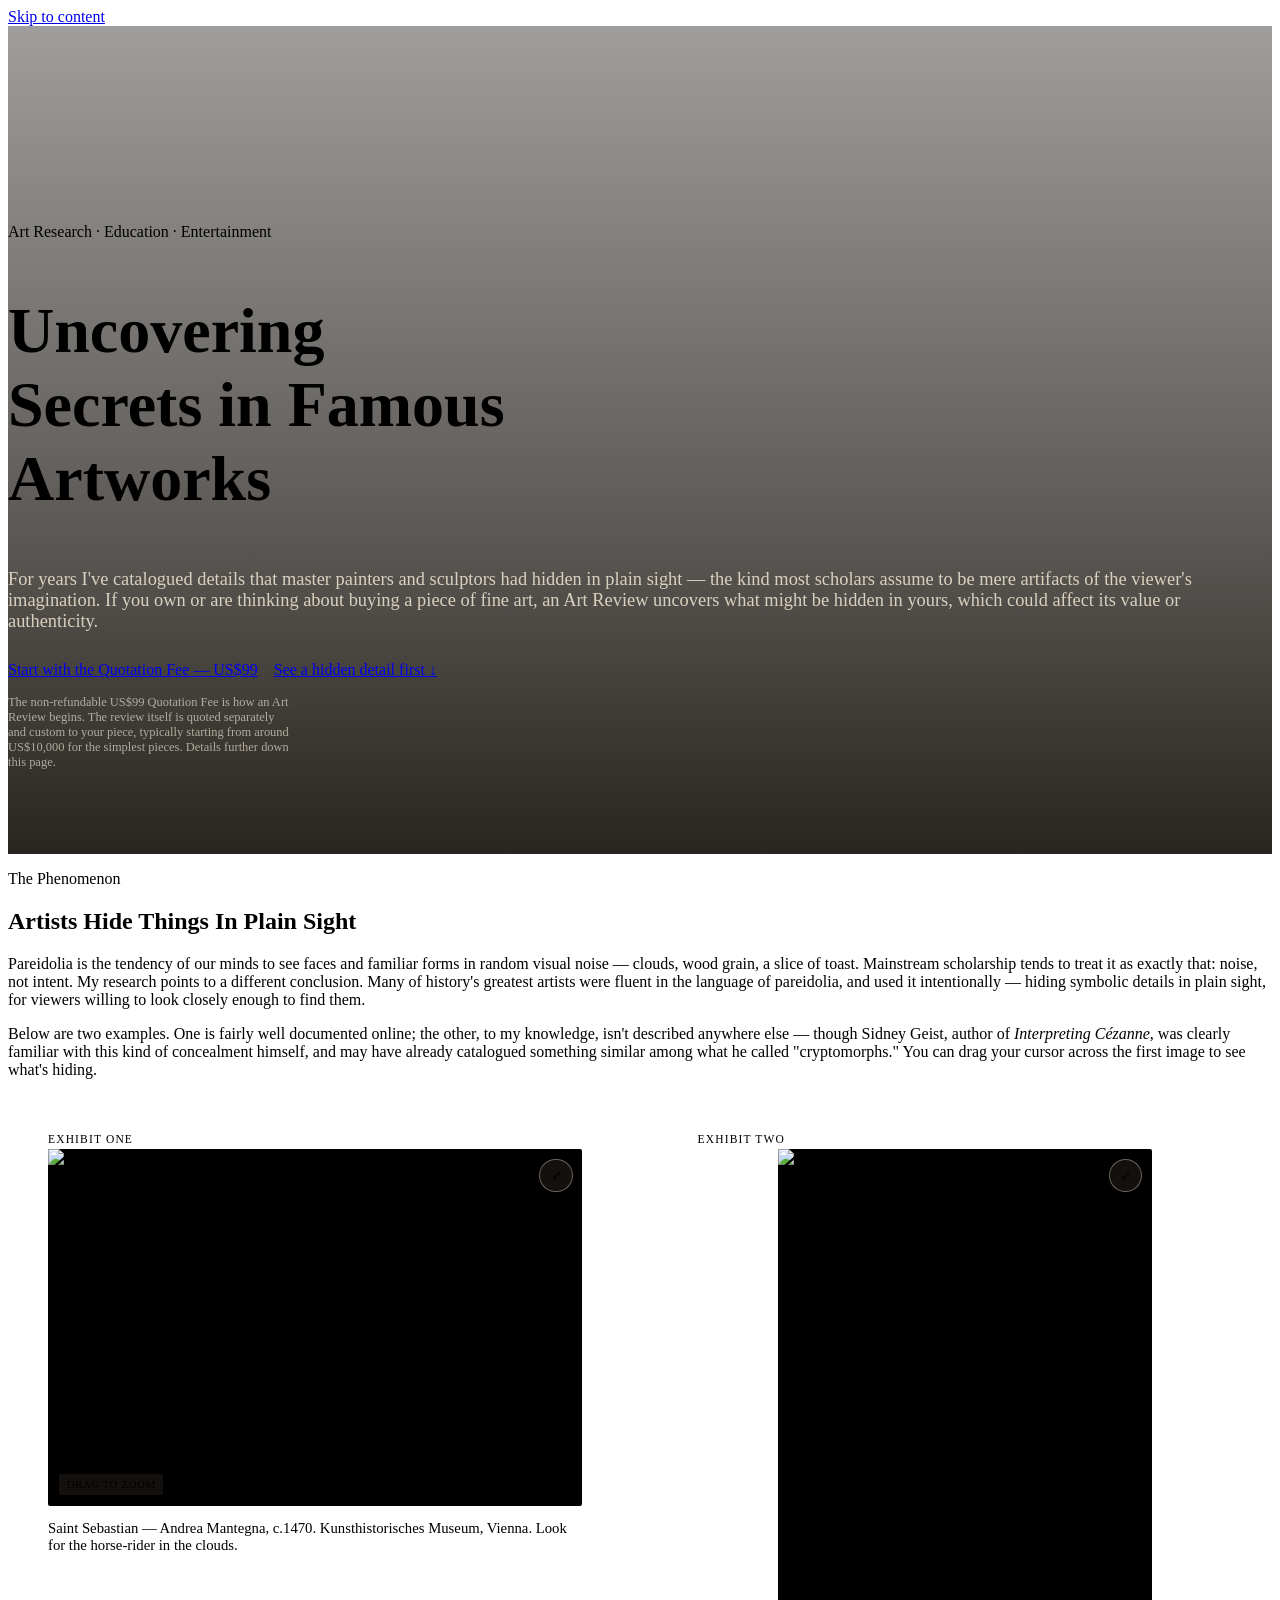
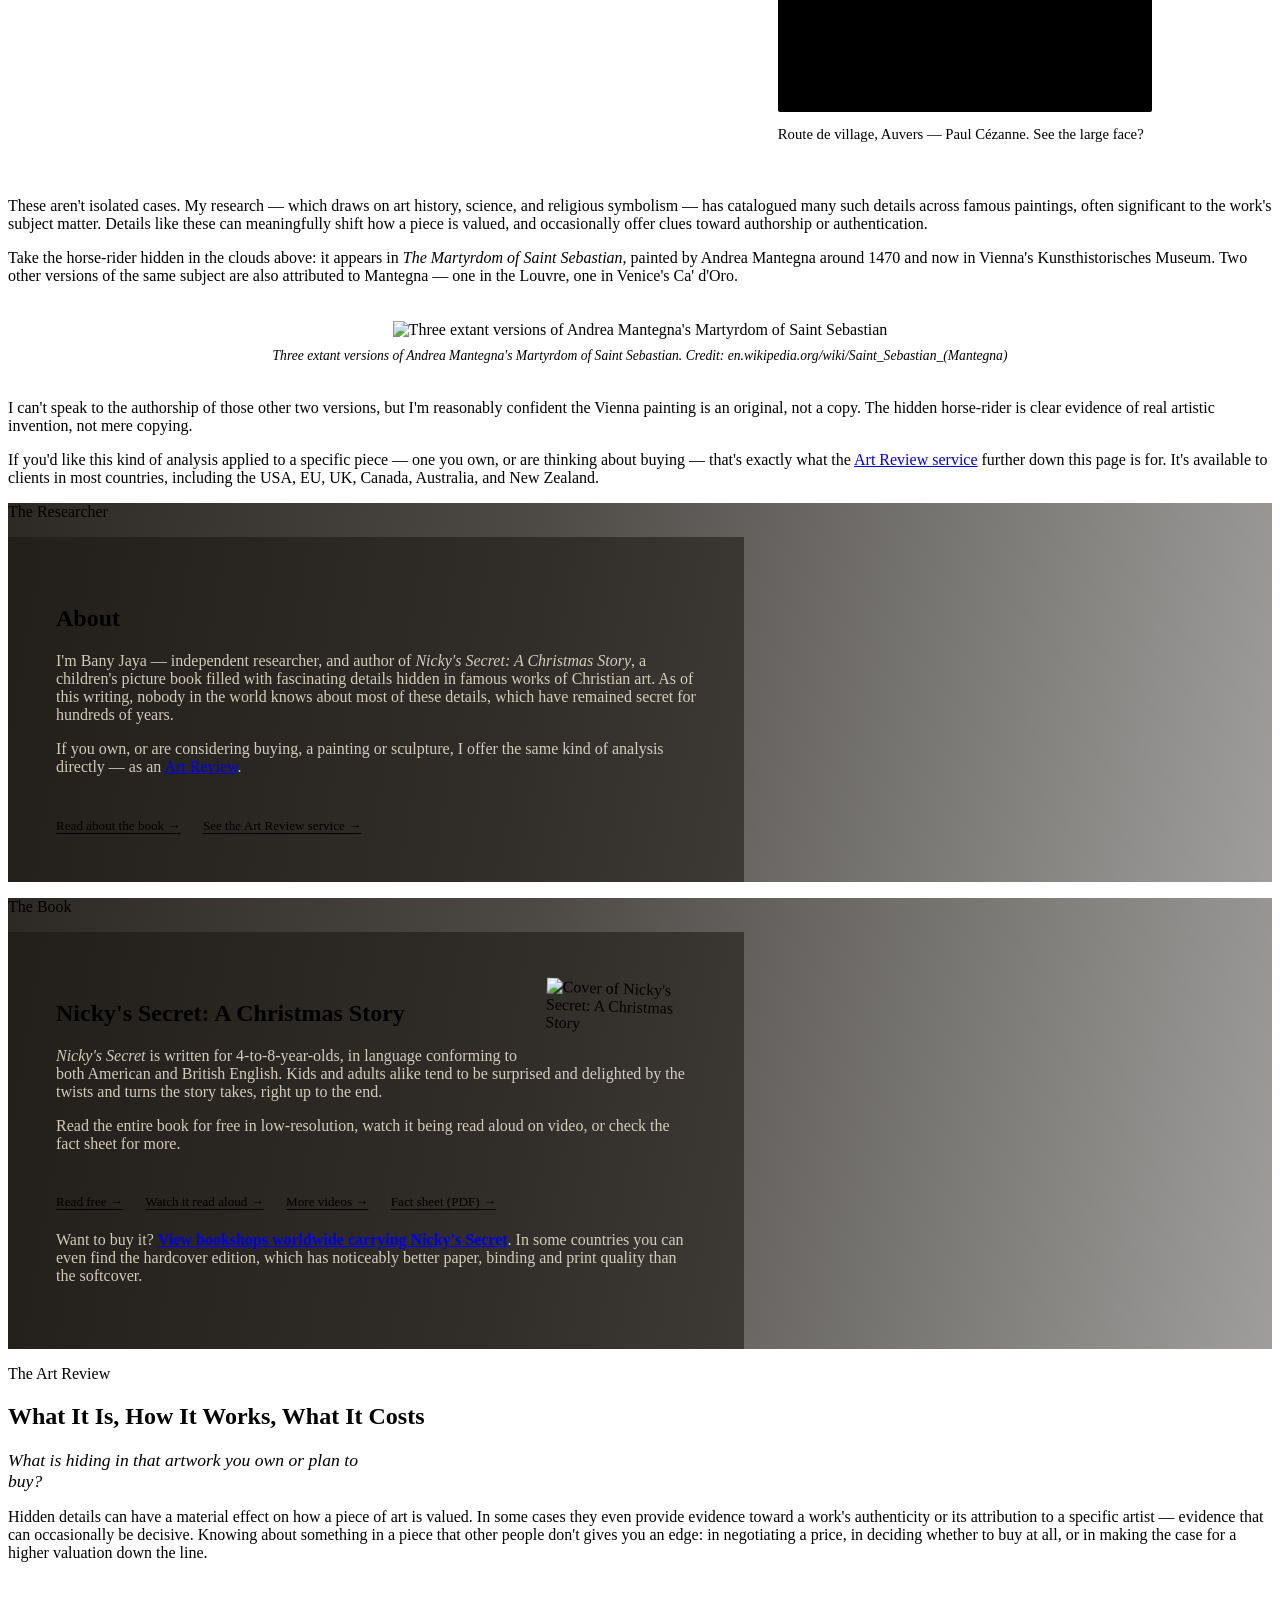
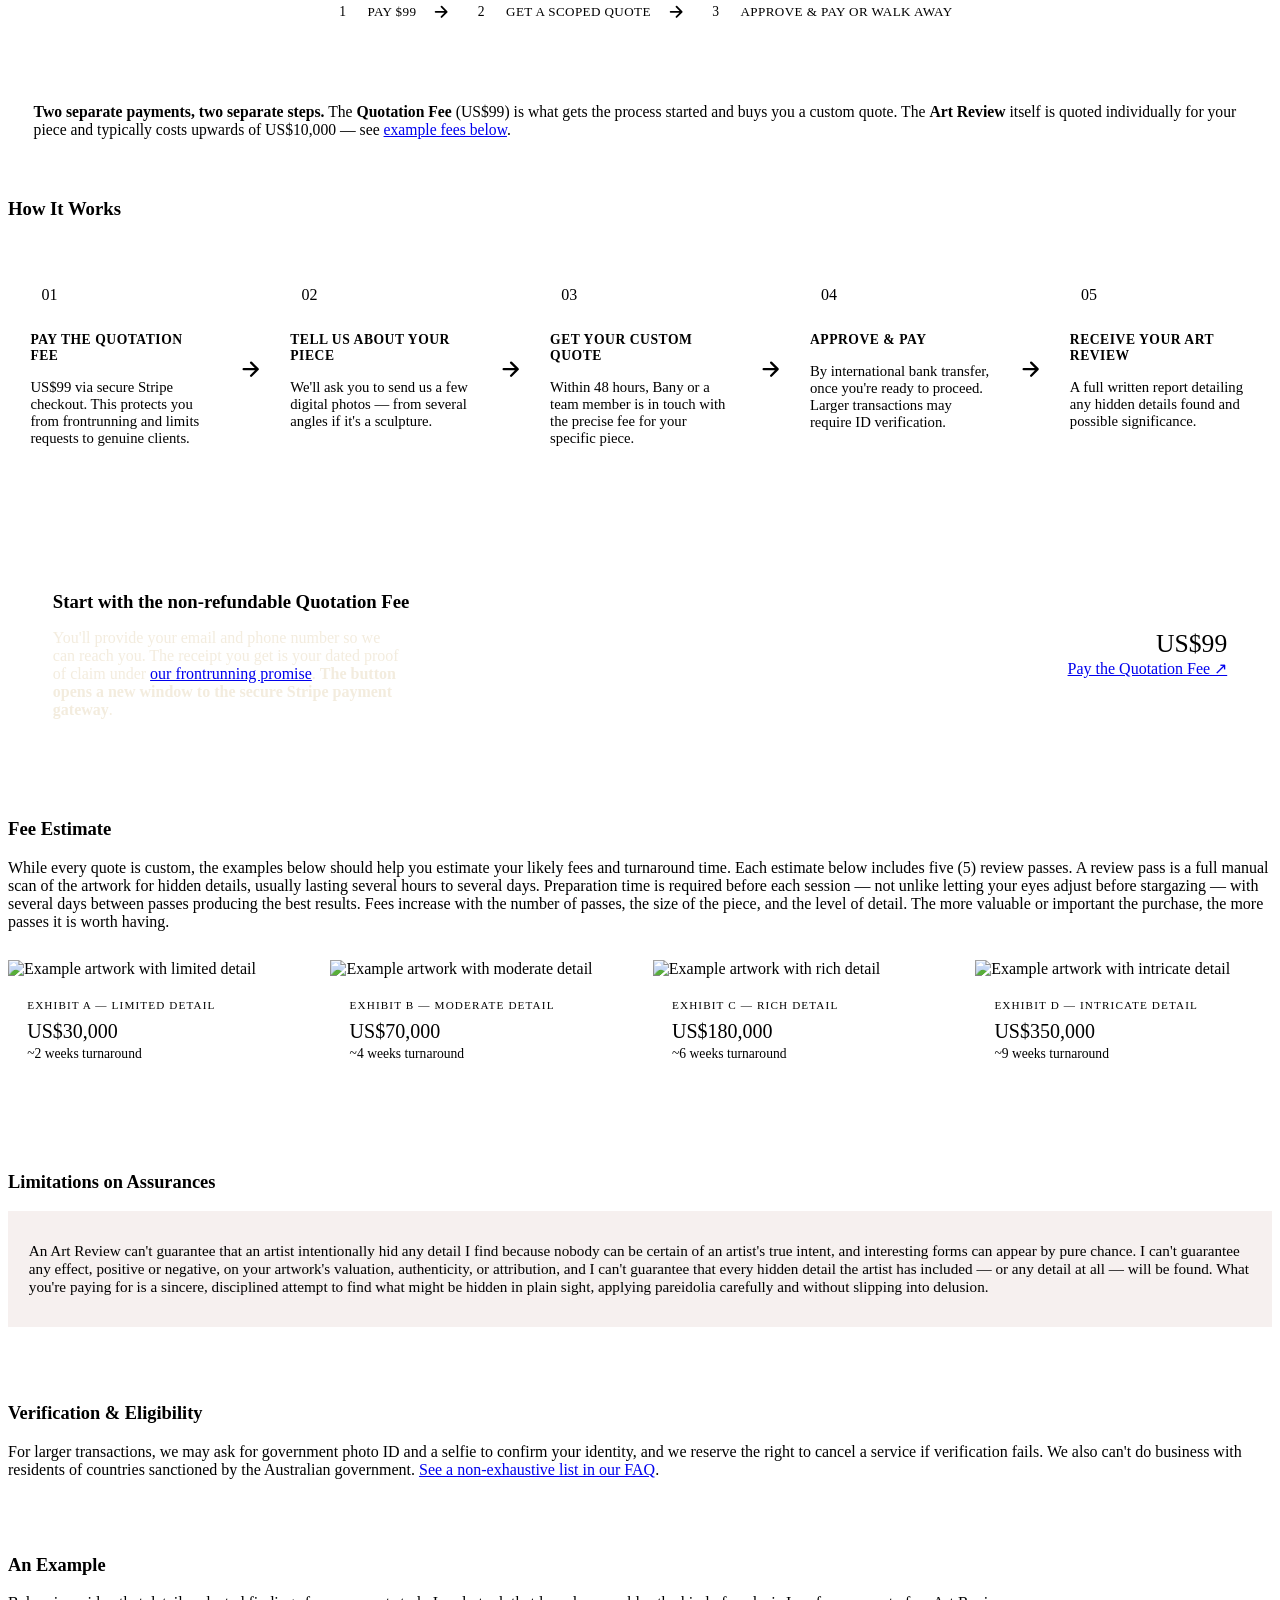
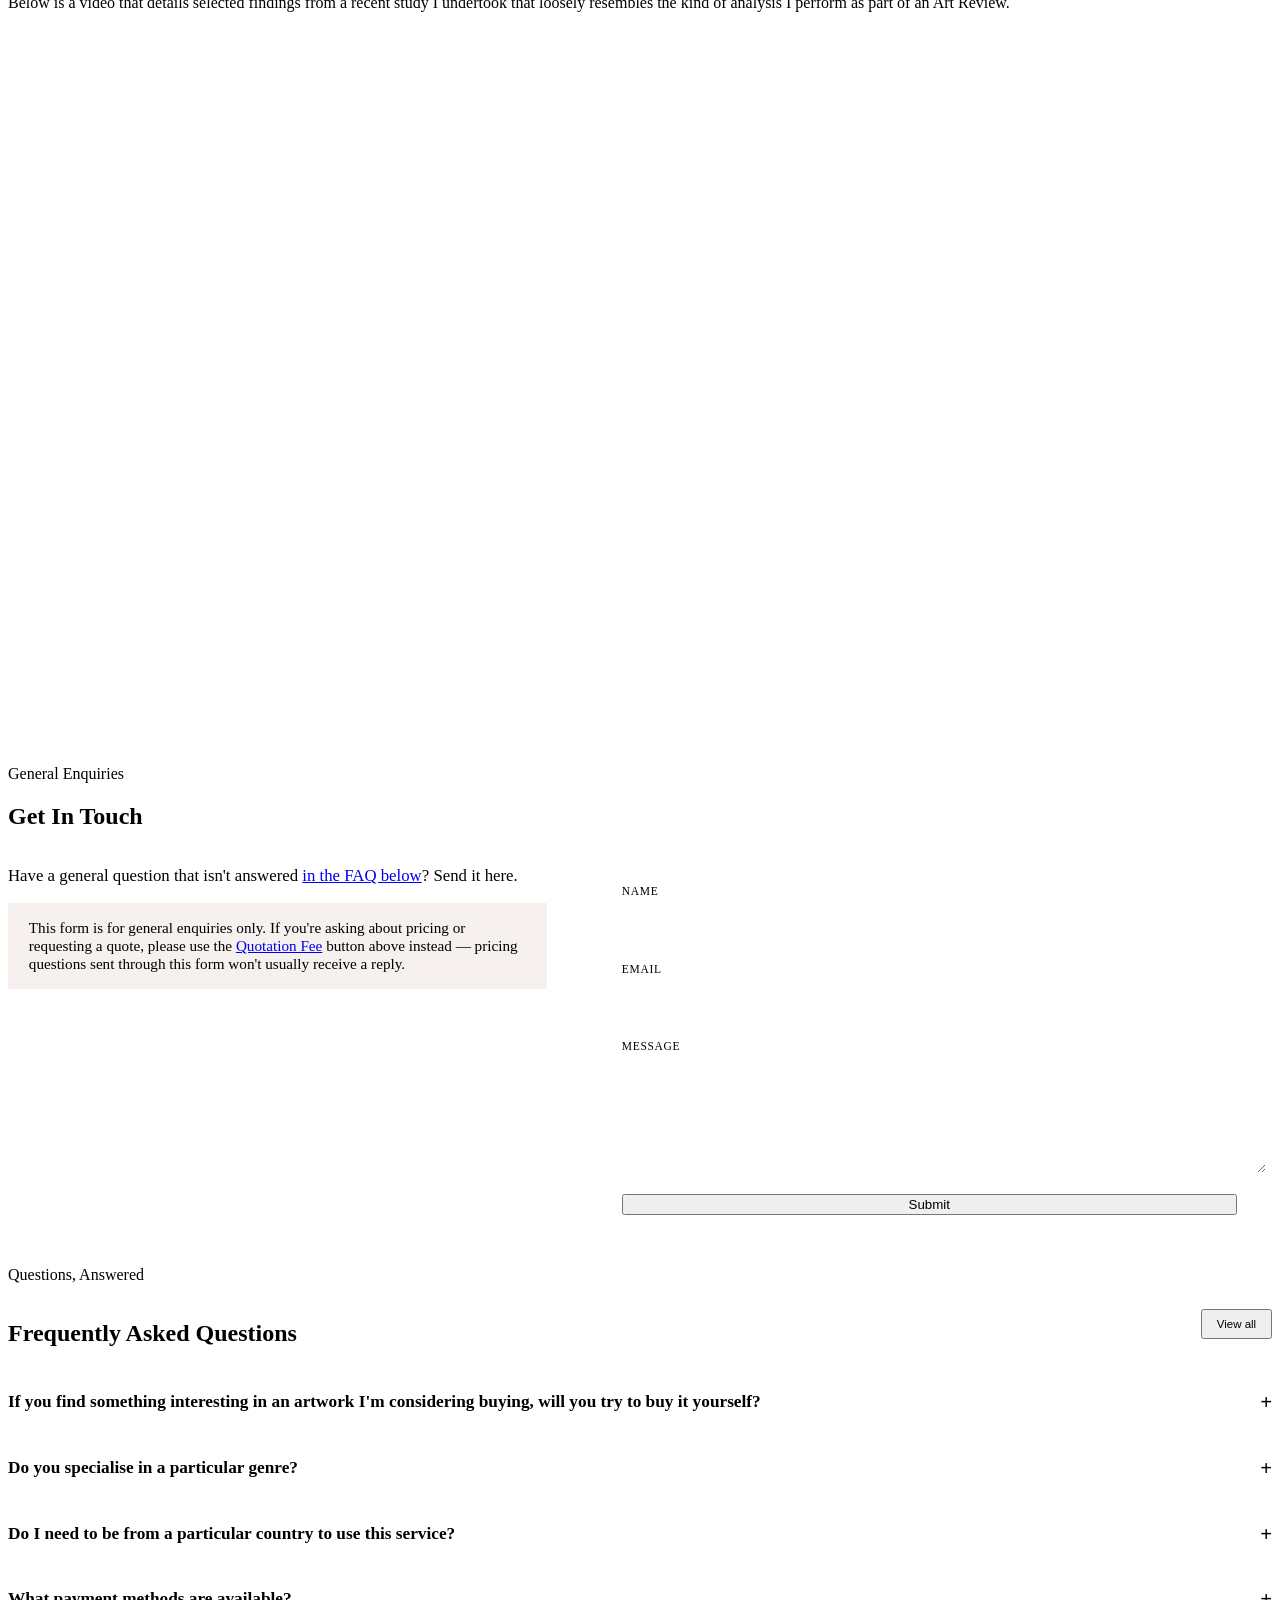
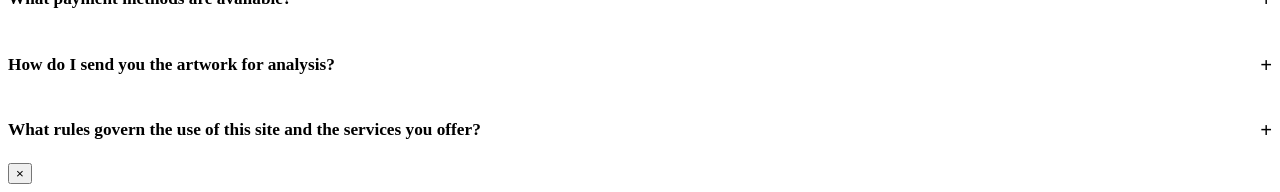
==== src/index.html @ 56d79a0d "Add files via upload" ====
<!DOCTYPE html>
<html lang="en">
<head>
<meta charset="utf-8" />
<title>The Hunch Trail™ — Fine Art Analysis &amp; Hidden Details</title>
<meta name="viewport" content="width=device-width, initial-scale=1" />
<meta name="description" content="I uncover symbolic details hidden in famous paintings and sculpture. Request a professional Art Review to find out what might be hidden in a piece you own — or are considering buying." />
<link rel="canonical" href="https://hunchtrail.com/" />

<!-- Open Graph -->
<meta property="og:type" content="website" />
<meta property="og:title" content="The Hunch Trail™ — Hidden Details in Fine Art" />
<meta property="og:description" content="I uncover symbolic details hidden in famous paintings and sculpture. Request a professional Art Review to find out what might be hidden in your piece." />
<meta property="og:url" content="https://hunchtrail.com/" />
<meta property="og:image" content="https://hunchtrail.com/images/intro.jpg" />

<link rel="preconnect" href="https://fonts.googleapis.com">
<link rel="preconnect" href="https://fonts.gstatic.com" crossorigin>
<link href="https://fonts.googleapis.com/css2?family=Fraunces:opsz,wght@9..144,300..900&family=Libre+Franklin:wght@300;400;500;600;700&family=IBM+Plex+Mono:wght@400;500&family=Source+Sans+Pro:wght@400;600;700&display=swap" rel="stylesheet">

<link rel="stylesheet" href="assets/css/hunch-theme.css">
<style>
/* Page-specific styles for the homepage only.
   Shared tokens, reset, header, footer, buttons and utility
   classes live in assets/css/hunch-theme.css. */
/* ============================================================
   HERO
============================================================ */
#hero{position:relative;min-height:92vh;display:flex;align-items:flex-end;color:var(--parchment);background:linear-gradient(180deg,rgba(27,23,18,.42) 0%,rgba(27,23,18,.72) 62%,rgba(27,23,18,.94) 100%),url("images/intro.jpg") center 22%/cover no-repeat;}
#hero .wrap{padding-bottom:clamp(2.5rem,6vw,4.5rem);padding-top:8rem;}
#hero h1{font-size:clamp(2rem,5vw,4.2rem);max-width:16ch;color:var(--parchment);}
#hero .lede{color:rgba(239,230,211,0.86);font-size:1.15rem;}
.hero-ctas{display:flex;flex-wrap:wrap;gap:1rem;margin-top:1.8rem;align-items:center;}
.hero-note{font-family:var(--font-mono);font-size:.78rem;color:rgba(239,230,211,0.66);margin-top:1rem;max-width:46ch;}
/* Item: below ~417px, the primary CTA's label ("Start with the Quotation
   Fee — US$99") is wider than the screen, and .btn's site-wide
   white-space:nowrap stops it shrinking — the whole hero was overflowing
   horizontally as a result. Letting hero buttons wrap their own text (with a
   tighter line-height, since body's 1.65 would look too loose across two
   lines) keeps every button on-screen at any width without touching the
   nowrap behaviour .btn relies on everywhere else on the site. */
@media (max-width:420px){
	.hero-ctas .btn{white-space:normal;text-align:center;line-height:1.3;}
}

/* ============================================================
   CASE FILE CARD (About / Book sections over photo bg)
============================================================ */
.photo-section{position:relative;color:var(--parchment);background-size:cover;background-position:center;}
.photo-section::before{content:"";position:absolute;inset:0;background:linear-gradient(100deg,rgba(27,23,18,.92) 0%,rgba(27,23,18,.78) 40%,rgba(27,23,18,.42) 100%);}
.photo-section .wrap{position:relative;}
.case-card{max-width:640px;background:rgba(27,23,18,0.55);border:1px solid var(--line-dark);border-radius:var(--radius);padding:clamp(1.8rem,4vw,3rem);position:relative;}
.case-card p{color:rgba(239,230,211,0.86);}
.case-card h2{color:var(--parchment);}
.case-links{display:flex;flex-wrap:wrap;gap:.6rem 1.4rem;margin-top:1.3rem;padding-top:1.3rem;border-top:1px solid var(--line-dark);}
.case-links a{font-family:var(--font-mono);font-size:.82rem;text-decoration:underline;text-underline-offset:3px;color:var(--gold-light);}
.book-cover{width:150px;box-shadow:var(--shadow);border:6px solid var(--white);float:right;margin:0 0 1.2rem 1.4rem;transform:rotate(2deg);}
@media (max-width:640px){ .book-cover{width:110px;margin:0 0 1rem 1rem;} }

/* ============================================================
   PROOF / LOUPE GALLERY
============================================================ */
.proof-grid{display:grid;grid-template-columns:repeat(auto-fit,minmax(min(280px,100%),1fr));gap:2.2rem;margin:2.4rem 0;}
/* Item: Exhibit Two's image is portrait (685:1030) where Exhibit One's is
   landscape (800:534). At equal grid-column widths that makes Exhibit Two
   roughly twice as tall, leaving a large blank gap below Exhibit One's
   shorter card. Shrinking Exhibit Two ~30% narrower (its aspect-ratio keeps
   the height proportional) closes most of that gap. 644px matches the exact
   width where repeat(auto-fit, minmax(280px,1fr)) above switches the grid
   from one stacked column to two side-by-side columns — below it, both
   exhibits are full-width and this override should not apply. */
@media (min-width:644px){
	/* Item 1: centre the narrowed Exhibit Two image within its grid
	   column (it was previously flush against the column's left edge,
	   which now reads as off-balance against Exhibit One filling its
	   own column edge-to-edge). */
	.exhibit-two-frame{max-width:70%;margin:0 auto;}
	/* Item 1: the caption previously spanned the full grid column,
	   wider than the image above it, so its edges didn't line up with
	   the image. Matching its width to the image (and centering it the
	   same way) makes the caption's left/right edges align with the
	   image's edges. */
	.exhibit-two-caption{max-width:70%;margin:0 auto;}
}
.proof-item figcaption{margin-top:.9rem;font-size:.92rem;color:var(--ink-soft);}
.proof-item .exhibit-tag{display:block;font-family:var(--font-mono);font-size:.72rem;letter-spacing:.1em;text-transform:uppercase;color:var(--oxblood);margin-bottom:.35em;}
.loupe-frame{position:relative;overflow:hidden;border:9px solid var(--ink);border-radius:2px;box-shadow:var(--shadow);background:#000;touch-action:none;}
.loupe-frame img{width:100%;height:100%;object-fit:cover;user-select:none;-webkit-user-drag:none;}
.loupe-active:hover{cursor:none;}
@media (hover:none){ .loupe-frame:hover{cursor:default;} }
.loupe-lens{position:absolute;display:none;width:170px;height:170px;border-radius:50%;border:3px solid var(--gold);box-shadow:0 10px 30px rgba(0,0,0,.45),inset 0 0 0 2px rgba(255,255,255,.5);pointer-events:none;background-repeat:no-repeat;z-index:2;}
@media (max-width:600px){ .loupe-lens{width:130px;height:130px;} }
.loupe-hint{position:absolute;bottom:.7rem;left:.7rem;background:rgba(27,23,18,.72);color:var(--parchment);font-family:var(--font-mono);font-size:.68rem;letter-spacing:.05em;text-transform:uppercase;padding:.4em .7em;border-radius:2px;pointer-events:none;transition:opacity .3s;}
.loupe-frame.is-active .loupe-hint{opacity:0;}
/* Item 4: line-height:1 is the key fix here. The button is flex-centred
   already, but with no line-height set it inherited body's 1.65 — the
   glyph's line box was 65% taller than the glyph itself, and flex
   centers that whole (oversized) line box, not the glyph's own visual
   bounds. That vertical slop was barely noticeable at the small desktop
   font-size but became an obvious off-centre glyph at the larger
   1.55rem touch font-size below. */
.expand-btn{position:absolute;top:.6rem;right:.6rem;width:2.1rem;height:2.1rem;border-radius:50%;background:rgba(27,23,18,.72);border:1px solid rgba(239,230,211,.4);color:var(--parchment);display:flex;align-items:center;justify-content:center;line-height:1;cursor:pointer;z-index:3;}
.expand-btn:hover{background:var(--gold);color:var(--ink);border-color:var(--gold);}
/* Item 3: on touchscreens, the expand icon's glyph is enlarged to almost
   fill its circle, since finger taps are less precise than a mouse hover
   and the icon needs to read clearly at a glance. */
@media (hover:none){ .expand-btn{font-size:1.55rem;} }

/* Item 4: two copies of each instruction are in the markup — one written
   for a mouse ("cursor" / "drag to zoom"), one for touch ("finger" /
   "touch to zoom") — and CSS shows only the one that matches the device,
   using the same hover/pointer test the magnifier script itself uses.
   This is done in CSS (not JS) so the correct wording is present from
   first paint, with no flash of the wrong text. */
@media (hover:hover) and (pointer:fine){
	.hint-touch, .instruction-touch{ display:none; }
}
@media not all and (hover:hover) and (pointer:fine){
	.hint-mouse, .instruction-mouse{ display:none; }
}

/* Item 1: now that the surrounding paragraphs extend full-width, this
   fixed-size (897px) image looked left-stranded with empty space only
   on its right. text-align:center centers the image (the button
   wrapping it becomes an inline element via all:unset) and also
   centers the caption text beneath it. */
figure.mantegna-fig{margin:2.2rem 0;text-align:center;}
figure.mantegna-fig img{border:1px solid var(--line);cursor:zoom-in;}
figure.mantegna-fig figcaption{font-size:.85rem;color:var(--ink-soft);margin-top:.6rem;font-style:italic;}

/* ============================================================
   FILE 04 — WORK / PRICING
============================================================ */
.price-note{background:var(--parchment-deep);border:1px solid var(--line);border-radius:var(--radius);padding:1.3rem 1.6rem;font-size:.98rem;margin:1.8rem 0 2.4rem;}
.price-note strong{color:var(--oxblood);}

.question-line{font-family:var(--font-display);font-style:italic;font-weight:500;font-size:clamp(1rem,2.2vw,1.1rem);max-width:40ch;margin-bottom:.6em;}

.steps{display:flex;flex-wrap:wrap;align-items:stretch;margin:2rem 0 2.6rem;counter-reset:step;}
.step{background:var(--white);border:1px solid var(--line);border-radius:var(--radius);padding:1.5rem 1.4rem;position:relative;flex:1 1 170px;}
.step-arrow{flex:0 0 auto;display:flex;align-items:center;justify-content:center;width:2.2rem;color:var(--gold);font-size:1.5rem;line-height:1;}
.step-arrow svg{width:1.4rem;height:1.4rem;display:block;}
.step-num{font-family:var(--font-mono);font-weight:500;font-size:1rem;width:2.4rem;height:2.4rem;border-radius:50%;background:var(--ink);color:var(--gold-light);display:flex;align-items:center;justify-content:center;margin-bottom:.9rem;}
.step h4{font-family:var(--font-mono);text-transform:uppercase;font-size:.85rem;letter-spacing:.04em;color:var(--ink);margin-bottom:.5em;}
@media (max-width:760px){
	.steps{flex-direction:column;}
	.step{flex:1 1 auto;width:100%;}
	.step-arrow{width:100%;padding:.2rem 0;}
	.step-arrow svg{transform:rotate(90deg);}
}
.step p{font-size:.92rem;color:var(--ink-soft);}

/* Item 6: between roughly 760px and 1060px, the 5 steps + 4 arrows no
   longer fit on one line and wrap onto two rows. There's no gap
   property on .steps, so the only "gap" that exists is the horizontal
   one created by each .step-arrow's own width (2.2rem) sitting between
   step boxes — the second row had nothing playing that role vertically
   and sat flush against the first. Giving every child a matching
   2.2rem top margin reproduces that same spacing between rows, and
   pulling the container itself up by the same amount cancels the
   unwanted extra margin this would otherwise add above the very first
   row. Deliberately done with margin rather than flexbox's `gap`
   property, which had inconsistent support on older Safari versions —
   margin works everywhere. Scoped narrowly so it doesn't touch the
   single-column phone layout below 760px (which already has its own
   spacing) or the single-row layout above 1060px (where it would be
   harmless but simply unused). */
@media (min-width:761px) and (max-width:1060px){
	.steps{margin-top:-0.2rem;}
	.steps > .step,
	.steps > .step-arrow{margin-top:2.2rem;}
}

/* Item 3: compact 3-step summary of the $99 -> quote -> approve
   funnel, placed right where the price is introduced. Deliberately
   smaller and plainer than the 5-step "How It Works" walkthrough below
   it — this is a quick at-a-glance reassurance about total commitment,
   not the operating instructions, so it borrows the same numbered-
   circle language as .step-num without duplicating that component's
   larger card/paragraph layout wholesale. */
.funnel{display:flex;flex-wrap:wrap;align-items:center;justify-content:center;gap:.6rem 1rem;margin:0 0 2.2rem;padding:1.2rem 1rem;background:var(--white);border:1px solid var(--line);border-radius:var(--radius);}
.funnel-step{display:flex;align-items:center;gap:.6rem;}
.funnel-step-num{font-family:var(--font-mono);font-weight:500;font-size:.85rem;width:1.9rem;height:1.9rem;flex:0 0 auto;border-radius:50%;background:var(--ink);color:var(--gold-light);display:flex;align-items:center;justify-content:center;line-height:1;}
.funnel-step-label{font-family:var(--font-mono);font-size:.82rem;text-transform:uppercase;letter-spacing:.03em;color:var(--ink);}
.funnel-arrow{flex:0 0 auto;width:1.1rem;height:1.1rem;color:var(--gold);}
.funnel-arrow svg{width:100%;height:100%;display:block;}
/* Below ~500px the three steps and their arrows no longer fit on one
   line — stack them instead of shrinking already-small text further. */
@media (max-width:500px){
	.funnel{flex-direction:column;}
	.funnel-arrow{transform:rotate(90deg);}
}

.cta-panel{background:var(--ink);color:var(--parchment);border-radius:var(--radius);padding:clamp(1.8rem,4vw,2.8rem);display:flex;flex-wrap:wrap;gap:1.6rem 2.4rem;align-items:center;justify-content:space-between;margin:2.4rem 0;}
.cta-panel h3{color:var(--parchment);margin-bottom:.3em;}
.cta-panel .price{font-family:var(--font-mono);color:var(--gold-light);font-size:1.6rem;}
.cta-panel p{color:rgba(239,230,211,0.75);max-width:44ch;}
/* Item 5: on the smallest phone screens there isn't quite enough room for
   the button's full label plus arrow glyph on one line at full size, which
   otherwise wraps the arrow onto its own line and inflates the box height.
   Shrinking the button (font, padding, letter-spacing) here — combined
   with white-space:nowrap on .btn above — keeps it on a single line. */
@media (max-width:420px){
	.cta-panel .price{font-size:1.3rem;}
	.cta-panel .btn{font-size:.72rem;padding-left:1.2em;padding-right:1.2em;letter-spacing:.03em;}
}

.exhibit-grid{display:grid;grid-template-columns:repeat(auto-fit,minmax(220px,1fr));gap:1.6rem;margin:1.8rem 0 2.6rem;}
.exhibit-card{background:var(--white);border:1px solid var(--line);border-radius:var(--radius);overflow:hidden;transition:transform .18s var(--ease),box-shadow .18s var(--ease);}
.exhibit-card:hover{transform:translateY(-4px);box-shadow:var(--shadow);}
.exhibit-card button{all:unset;display:block;width:100%;cursor:zoom-in;}
.exhibit-card img{width:100%;aspect-ratio:8/5;object-fit:cover;}
.exhibit-body{padding:1.1rem 1.2rem 1.3rem;}
.exhibit-tag2{font-family:var(--font-mono);font-size:.7rem;letter-spacing:.1em;text-transform:uppercase;color:var(--oxblood);}
.exhibit-price{font-family:var(--font-mono);font-size:1.25rem;color:var(--ink);margin:.35em 0 .15em;}
.exhibit-turn{font-size:.85rem;color:var(--ink-soft);}

.legal-block{border-top:1px solid var(--line);padding-top:1.8rem;margin-top:1.8rem;}
.legal-block h3{font-size:1.15rem;}
.legal-block + .legal-block{margin-top:1.8rem;}
.note-callout{background:rgba(122,46,39,0.07);border-left:3px solid var(--oxblood);padding:1rem 1.3rem;border-radius:0 var(--radius) var(--radius) 0;font-size:.95rem;}

.video-wrap{position:relative;padding-top:56.25%;margin-top:1.6rem;border-radius:var(--radius);overflow:hidden;box-shadow:var(--shadow);}
.video-wrap iframe{position:absolute;inset:0;width:100%;height:100%;border:0;}

/* ============================================================
   CONTACT
============================================================ */
.contact-grid{display:grid;grid-template-columns:1.1fr 1.4fr;gap:2.5rem;align-items:start;}
@media (max-width:800px){ .contact-grid{grid-template-columns:1fr;} }
.form-card{background:var(--white);border:1px solid var(--line);border-radius:var(--radius);padding:clamp(1.6rem,3vw,2.2rem);}
.field{margin-bottom:1.1rem;}
.field label{display:block;font-family:var(--font-mono);font-size:.72rem;text-transform:uppercase;letter-spacing:.06em;color:var(--ink-soft);margin-bottom:.4em;}
.field input,.field textarea{width:100%;padding:.8em .9em;border:1px solid var(--line);border-radius:var(--radius);background:var(--parchment);font-family:var(--font-body);font-size:1rem;color:var(--ink);}
.field input:focus,.field textarea:focus{border-color:var(--gold);}
.hp-field{position:absolute;left:-9999px;}

/* ============================================================
   FAQ
============================================================ */
/* Item 5: heading + "view all" button share a row, wrapping under the
   heading on narrow screens instead of crowding it. */
.faq-heading{display:flex;flex-wrap:wrap;align-items:center;justify-content:space-between;gap:.8rem 1.4rem;margin-bottom:1.4rem;}
.faq-heading h2{margin-bottom:0;}
/* Sizing only — colour comes from the shared .btn / .btn-outline
   classes so it automatically matches the site's palette and stays in
   sync with it if that palette ever changes. */
.faq-toggle-all{font-size:.72rem;padding:.6em 1.2em;}

.faq-list{border-top:1px solid var(--line);}
.faq-item{border-bottom:1px solid var(--line);}
.faq-item summary{cursor:pointer;list-style:none;padding:1.3rem 0;font-family:var(--font-display);font-size:1.08rem;font-weight:600;color:var(--ink);display:flex;justify-content:space-between;align-items:center;gap:1rem;}
.faq-item summary::-webkit-details-marker{display:none;}
.faq-item summary::after{content:"+";font-family:var(--font-mono);font-size:1.3rem;color:var(--gold);flex-shrink:0;transition:transform .2s;}
.faq-item[open] summary::after{transform:rotate(45deg);}
.faq-item .faq-body{padding-bottom:1.4rem;max-width:70ch;color:var(--ink-soft);}

</style>
</head>
<body>
<a class="skip-link" href="#main">Skip to content</a>

<!-- ============================================================
     HEADER
============================================================ -->
<!-- INCLUDE:header NAV_BASE="" -->

<main id="main">

	<!-- ============================================================
	     HERO
	============================================================ -->
	<section id="hero">
		<div class="wrap">
			<p class="eyebrow">Art Research · Education · Entertainment</p>
			<h1>Uncovering Secrets in Famous Artworks</h1>
			<p class="lede">For years I've catalogued details that master painters and sculptors had hidden in plain sight — the kind most scholars assume to be mere artifacts of the viewer's imagination. If you own or are thinking about buying a piece of fine art, an Art Review uncovers what might be hidden in yours, which could affect its value or authenticity.</p>
			<div class="hero-ctas">
				<a href="#work" class="btn btn-primary">Start with the Quotation Fee — US$99</a>
				<a href="#pareidolia" class="btn btn-ghost">See a hidden detail first ↓</a>
			</div>
			<p class="hero-note">The non-refundable US$99 Quotation Fee is how an Art Review begins. The review itself is quoted separately and custom to your piece, typically starting from around US$10,000 for the simplest pieces. Details further down this page.</p>
		</div>
	</section>

	<!-- ============================================================
	     FILE 01 — THE PHENOMENON
	============================================================ -->
	<section id="pareidolia">
		<div class="wrap">
			<p class="eyebrow reveal">The Phenomenon</p>
			<h2 class="reveal">Artists Hide Things In Plain Sight</h2>

			<p class="text-columns reveal">Pareidolia is the tendency of our minds to see faces and familiar forms in random visual noise — clouds, wood grain, a slice of toast. Mainstream scholarship tends to treat it as exactly that: noise, not intent. My research points to a different conclusion. <span class="mark">Many of history's greatest artists were fluent in the language of pareidolia, and used it intentionally</span> — hiding symbolic details in plain sight, for viewers willing to look closely enough to find them.</p>

			<p class="text-columns reveal">Below are two examples. One is fairly well documented online; the other, to my knowledge, isn't described anywhere else — though Sidney Geist, author of <i>Interpreting Cézanne</i>, was clearly familiar with this kind of concealment himself, and may have already catalogued something similar among what he called "cryptomorphs." <span class="mark instruction-mouse">You can drag your cursor across the first image to see what's hiding.</span><span class="mark instruction-touch">You can drag your finger across the first image to see what's hiding, or simply click the top-right corner button to enlarge the image.</span></p>

			<div class="proof-grid reveal">
				<figure class="proof-item">
					<span class="exhibit-tag">Exhibit One</span>
					<div class="loupe-frame loupe-active" data-zoom="2.6" style="aspect-ratio:800/534;">
						<img src="images/hiding/fulls/01.jpg" alt="Saint Sebastian by Andrea Mantegna, circa 1470, with a horse-rider concealed in the clouds" draggable="false">
						<div class="loupe-lens" aria-hidden="true"></div>
						<span class="loupe-hint hint-mouse">Drag to zoom</span>
						<span class="loupe-hint hint-touch">Touch to zoom</span>
						<button type="button" class="expand-btn enlarge" data-full="images/hiding/fulls/01.jpg" data-alt="Saint Sebastian by Andrea Mantegna, full size" aria-label="View full size">⤢</button>
					</div>
					<figcaption>Saint Sebastian — Andrea Mantegna, c.1470. Kunsthistorisches Museum, Vienna. Look for the horse-rider in the clouds.</figcaption>
				</figure>
				<figure class="proof-item">
					<span class="exhibit-tag">Exhibit Two</span>
					<div class="loupe-frame exhibit-two-frame" data-zoom="2.6" style="aspect-ratio:685/1030;">
						<img src="images/hiding/fulls/02.jpg" alt="Route de village, Auvers by Paul Cézanne, with a large hidden face" draggable="false">
						<!-- <div class="loupe-lens" aria-hidden="true"></div> -->
						<!-- <span class="loupe-hint hint-mouse">Drag to zoom</span>
						<span class="loupe-hint hint-touch">Touch to zoom</span> -->
						<button type="button" class="expand-btn enlarge" data-full="images/hiding/fulls/02.jpg" data-alt="Route de village, Auvers by Paul Cézanne, full size" aria-label="View full size">⤢</button>
					</div>
					<figcaption class="exhibit-two-caption">Route de village, Auvers — Paul Cézanne. See the large face?</figcaption>
				</figure>
			</div>

			<p class="text-columns reveal">These aren't isolated cases. My research — which draws on art history, science, and religious symbolism — has catalogued many such details across famous paintings, often significant to the work's subject matter. <span class="mark">Details like these can meaningfully shift how a piece is valued</span>, and occasionally offer clues toward authorship or authentication.</p>

			<p class="text-columns reveal">Take the horse-rider hidden in the clouds above: it appears in <i>The Martyrdom of Saint Sebastian</i>, painted by Andrea Mantegna around 1470 and now in Vienna's Kunsthistorisches Museum. Two other versions of the same subject are also attributed to Mantegna — one in the Louvre, one in Venice's Ca' d'Oro.</p>

			<figure class="mantegna-fig reveal">
				<button type="button" class="enlarge" style="all:unset;cursor:zoom-in;" data-full="images/hiding/mantegna_versions_wikipedia.jpg" data-alt="Three extant versions of Andrea Mantegna's Martyrdom of Saint Sebastian">
					<img src="images/hiding/mantegna_versions_wikipedia.jpg" alt="Three extant versions of Andrea Mantegna's Martyrdom of Saint Sebastian">
				</button>
				<figcaption>Three extant versions of Andrea Mantegna's <i>Martyrdom of Saint Sebastian</i>. Credit: en.wikipedia.org/wiki/Saint_Sebastian_(Mantegna)</figcaption>
			</figure>

			<p class="text-columns reveal">I can't speak to the authorship of those other two versions, but I'm reasonably confident the Vienna painting is an original, not a copy. The hidden horse-rider is clear evidence of real artistic invention, not mere copying.</p>

			<p class="text-columns reveal">If you'd like this kind of analysis applied to a specific piece — one you own, or are thinking about buying — that's exactly what the <a href="#work">Art Review service</a> further down this page is for. It's available to clients in most countries, including the <span class="mark">USA, EU, UK, Canada, Australia, and New Zealand</span>.</p>
		</div>
	</section>

	<!-- ============================================================
	     FILE 02 — THE RESEARCHER
	============================================================ -->
	<section id="one" class="photo-section" style="background-image:url('images/one.jpg');">
		<div class="wrap">
			<p class="eyebrow reveal">The Researcher</p>
			<div class="case-card reveal">
				<h2>About</h2>
				<p>I'm Bany Jaya — independent researcher, and author of <i>Nicky's Secret: A Christmas Story</i>, a children's picture book filled with fascinating details hidden in famous works of Christian art. As of this writing, nobody in the world knows about most of these details, which have remained secret for hundreds of years.</p>
				<p>If you own, or are considering buying, a painting or sculpture, I offer the same kind of analysis directly — as an <a href="#work">Art Review</a>.</p>
				<div class="case-links">
					<a href="#two">Read about the book →</a>
					<a href="#work">See the Art Review service →</a>
				</div>
			</div>
		</div>
	</section>

	<!-- ============================================================
	     FILE 03 — THE BOOK
	============================================================ -->
	<section id="two" class="photo-section" style="background-image:url('images/two.jpg');">
		<div class="wrap">
			<p class="eyebrow reveal">The Book</p>
			<div class="case-card reveal">
				<img class="book-cover" src="fullbook/pages/1.jpg" alt="Cover of Nicky's Secret: A Christmas Story">
				<h2>Nicky's Secret: A Christmas Story</h2>
				<p><i>Nicky's Secret</i> is written for 4-to-8-year-olds, in language conforming to both American and British English. Kids and adults alike tend to be surprised and delighted by the twists and turns the story takes, right up to the end.</p>
				<p>Read the entire book for free in low-resolution, watch it being read aloud on video, or check the fact sheet for more.</p>
				<div class="case-links">
					<a href="/fullbook/readfree.html">Read free →</a>
					<a href="https://www.youtube.com/watch?v=O1Nt9e1qOdA">Watch it read aloud →</a>
					<a href="https://www.youtube.com/@thehunchtrail">More videos →</a>
					<a href="/info/fact_sheet_NickysSecret.pdf">Fact sheet (PDF) →</a>
				</div>
				<p style="margin-top:1.3rem;"><span class="mark">Want to buy it?</span>  <a href="bookshop_links.html"><strong>View bookshops worldwide carrying Nicky's Secret</strong></a>. In some countries you can even find the hardcover edition, which has noticeably better paper, binding and print quality than the softcover.</p>
			</div>
		</div>
	</section>

	<!-- ============================================================
	     FILE 04 — THE ART REVIEW (conversion engine)
	============================================================ -->
	<section id="work" class="section-alt">
		<div class="wrap">
			<p class="eyebrow reveal">The Art Review</p>
			<h2 class="reveal">What It Is, How It Works, What It Costs</h2>
			<p class="question-line reveal">What is hiding in that artwork you own or plan to buy?</p>
			<p class="text-columns reveal">Hidden details can have a material effect on how a piece of art is valued. In some cases they even provide evidence toward a work's authenticity or its attribution to a specific artist — evidence that can occasionally be decisive. <span class="mark">Knowing about something in a piece that other people don't gives you an edge</span>: in negotiating a price, in deciding whether to buy at all, or in making the case for a higher valuation down the line.</p>

			<div class="funnel reveal">
				<div class="funnel-step"><span class="funnel-step-num">1</span><span class="funnel-step-label">Pay $99</span></div>
				<span class="funnel-arrow" aria-hidden="true"><svg viewBox="0 0 24 24" fill="none" stroke="currentColor" stroke-width="2.5" stroke-linecap="round" stroke-linejoin="round"><path d="M5 12h14M13 5l7 7-7 7"/></svg></span>
				<div class="funnel-step"><span class="funnel-step-num">2</span><span class="funnel-step-label">Get a scoped quote</span></div>
				<span class="funnel-arrow" aria-hidden="true"><svg viewBox="0 0 24 24" fill="none" stroke="currentColor" stroke-width="2.5" stroke-linecap="round" stroke-linejoin="round"><path d="M5 12h14M13 5l7 7-7 7"/></svg></span>
				<div class="funnel-step"><span class="funnel-step-num">3</span><span class="funnel-step-label">Approve & pay or walk away</span></div>
			</div>

			<div class="price-note reveal">
				<b>Two separate payments, two separate steps.</b> The <strong>Quotation Fee</strong> (US$99) is what gets the process started and buys you a custom quote. The <strong>Art Review</strong> itself is quoted individually for your piece and typically costs upwards of US$10,000 — see <a href="#fee_estimate">example fees below</a>.
			</div>

			<h3 class="reveal">How It Works</h3>
			<div class="steps reveal">
				<div class="step">
					<div class="step-num">01</div>
					<h4>Pay the Quotation Fee</h4>
					<p>US$99 via secure Stripe checkout. This protects you from frontrunning and limits requests to genuine clients.</p>
				</div>
				<div class="step-arrow" aria-hidden="true"><svg viewBox="0 0 24 24" fill="none" stroke="currentColor" stroke-width="2.5" stroke-linecap="round" stroke-linejoin="round"><path d="M5 12h14M13 5l7 7-7 7"/></svg></div>
				<div class="step">
					<div class="step-num">02</div>
					<h4>Tell us about your piece</h4>
					<p>We'll ask you to send us a few digital photos — from several angles if it's a sculpture.</p>
				</div>
				<div class="step-arrow" aria-hidden="true"><svg viewBox="0 0 24 24" fill="none" stroke="currentColor" stroke-width="2.5" stroke-linecap="round" stroke-linejoin="round"><path d="M5 12h14M13 5l7 7-7 7"/></svg></div>
				<div class="step">
					<div class="step-num">03</div>
					<h4>Get your custom quote</h4>
					<p>Within 48 hours, Bany or a team member is in touch with the precise fee for your specific piece.</p>
				</div>
				<div class="step-arrow" aria-hidden="true"><svg viewBox="0 0 24 24" fill="none" stroke="currentColor" stroke-width="2.5" stroke-linecap="round" stroke-linejoin="round"><path d="M5 12h14M13 5l7 7-7 7"/></svg></div>
				<div class="step">
					<div class="step-num">04</div>
					<h4>Approve &amp; pay</h4>
					<p>By international bank transfer, once you're ready to proceed. Larger transactions may require ID verification.</p>
				</div>
				<div class="step-arrow" aria-hidden="true"><svg viewBox="0 0 24 24" fill="none" stroke="currentColor" stroke-width="2.5" stroke-linecap="round" stroke-linejoin="round"><path d="M5 12h14M13 5l7 7-7 7"/></svg></div>
				<div class="step">
					<div class="step-num">05</div>
					<h4>Receive your Art Review</h4>
					<p>A full written report detailing any hidden details found and possible significance.</p>
				</div>
			</div>

			<div class="cta-panel reveal">
				<div>
					<h3>Start with the non-refundable Quotation Fee</h3>
					<p>You'll provide your email and phone number so we can reach you. The receipt you get is your dated proof of claim under <a href="#frontrunning">our frontrunning promise</a>. <strong>The button opens a new window to the secure Stripe payment gateway</strong>.</p>
				</div>
				<div style="text-align:right;">
					<div class="price">US$99</div>
					<a href="https://buy.stripe.com/fZu9AV1lqg6zbwW9Pk38400" target="_blank" rel="noopener" class="btn btn-primary">Pay the Quotation Fee ↗</a>
				</div>
			</div>

			<h3 id="fee_estimate" class="reveal">Fee Estimate</h3>
			<p class="text-columns reveal">While every quote is custom, the examples below should help you estimate your likely fees and turnaround time. <span class="mark">Each estimate below includes five (5) review passes</span>. A review pass is a full manual scan of the artwork for hidden details, usually lasting several hours to several days. Preparation time is required before each session — not unlike letting your eyes adjust before stargazing — with several days between passes producing the best results. Fees increase with the number of passes, the size of the piece, and the level of detail. The more valuable or important the purchase, the more passes it is worth having.</p>

			<div class="exhibit-grid reveal">
				<div class="exhibit-card">
					<button type="button" class="enlarge" data-full="images/fulls/01.jpg" data-alt="Example artwork with limited detail">
						<img src="images/thumbs/01.jpg" alt="Example artwork with limited detail" loading="lazy">
					</button>
					<div class="exhibit-body">
						<span class="exhibit-tag2">Exhibit A — Limited detail</span>
						<div class="exhibit-price">US$30,000</div>
						<div class="exhibit-turn">~2 weeks turnaround</div>
					</div>
				</div>
				<div class="exhibit-card">
					<button type="button" class="enlarge" data-full="images/fulls/02.jpg" data-alt="Example artwork with moderate detail">
						<img src="images/thumbs/02.jpg" alt="Example artwork with moderate detail" loading="lazy">
					</button>
					<div class="exhibit-body">
						<span class="exhibit-tag2">Exhibit B — Moderate detail</span>
						<div class="exhibit-price">US$70,000</div>
						<div class="exhibit-turn">~4 weeks turnaround</div>
					</div>
				</div>
				<div class="exhibit-card">
					<button type="button" class="enlarge" data-full="images/fulls/03.jpg" data-alt="Example artwork with rich detail">
						<img src="images/thumbs/03.jpg" alt="Example artwork with rich detail" loading="lazy">
					</button>
					<div class="exhibit-body">
						<span class="exhibit-tag2">Exhibit C — Rich detail</span>
						<div class="exhibit-price">US$180,000</div>
						<div class="exhibit-turn">~6 weeks turnaround</div>
					</div>
				</div>
				<div class="exhibit-card">
					<button type="button" class="enlarge" data-full="images/fulls/04.jpg" data-alt="Example artwork with intricate detail">
						<img src="images/thumbs/04.jpg" alt="Example artwork with intricate detail" loading="lazy">
					</button>
					<div class="exhibit-body">
						<span class="exhibit-tag2">Exhibit D — Intricate detail</span>
						<div class="exhibit-price">US$350,000</div>
						<div class="exhibit-turn">~9 weeks turnaround</div>
					</div>
				</div>
			</div>

			<div class="legal-block reveal">
				<h3>Limitations on Assurances</h3>
				<div class="note-callout">
					<p>An Art Review can't guarantee that an artist intentionally hid any detail I find because nobody can be certain of an artist's true intent, and interesting forms can appear by pure chance. I can't guarantee any effect, positive or negative, on your artwork's valuation, authenticity, or attribution, and I can't guarantee that every hidden detail the artist has included — or any detail at all — will be found. What you're paying for is a sincere, disciplined attempt to find what might be hidden in plain sight, applying pareidolia carefully and without slipping into delusion.</p>
				</div>
			</div>

			<div class="legal-block reveal">
				<h3>Verification &amp; Eligibility</h3>
				<p class="text-columns">For larger transactions, we may ask for government photo ID and a selfie to confirm your identity, and we reserve the right to cancel a service if verification fails. We also can't do business with residents of countries sanctioned by the Australian government. <a href="#eligibility">See a non-exhaustive list in our FAQ</a>.</p>
			</div>

			<div class="legal-block reveal">
				<h3>An Example</h3>
				<p class="text-columns">Below is a video that details selected findings from a recent study I undertook that loosely resembles the kind of analysis I perform as part of an Art Review.</p>
				<div class="video-wrap">
					<iframe src="https://www.youtube.com/embed/70mC4FUnCxg?si=zcgm6Tuym2fGgVpv" title="YouTube video player" allow="accelerometer; autoplay; clipboard-write; encrypted-media; gyroscope; picture-in-picture; web-share" referrerpolicy="strict-origin-when-cross-origin" allowfullscreen></iframe>
				</div>
			</div>
		</div>
	</section>

	<!-- ============================================================
	     CONTACT
	============================================================ -->
	<section id="contact">
		<div class="wrap">
			<p class="eyebrow reveal">General Enquiries</p>
			<h2 class="reveal">Get In Touch</h2>
			<div class="contact-grid reveal">
				<div>
					<p class="lede" style="font-size:1.05rem;">Have a general question that isn't answered <a href="#faq">in the FAQ below</a>? Send it here.</p>
					<p class="note-callout">This form is for general enquiries only. If you're asking about pricing or requesting a quote, please use the <a href="#work">Quotation Fee</a> button above instead — pricing questions sent through this form won't usually receive a reply.</p>
				</div>
				<div class="form-card">
					<form method="post" action="https://api.web3forms.com/submit">
						<input type="hidden" name="access_key" value="fa3f3ed2-114a-49dc-9976-e09dc0703085">
						<input type="hidden" name="redirect" value="https://hunchtrail.com/form_received.html">
						<input type="checkbox" name="botcheck" class="hp-field" tabindex="-1" autocomplete="off">
						<div class="field">
							<label for="f-name">Name</label>
							<input type="text" id="f-name" name="name" required />
						</div>
						<div class="field">
							<label for="f-email">Email</label>
							<input type="email" id="f-email" name="email" required />
						</div>
						<div class="field">
							<label for="f-message">Message</label>
							<textarea id="f-message" name="message" rows="5" required></textarea>
						</div>
						<button type="submit" class="btn btn-outline" style="width:100%;">Submit</button>
					</form>
				</div>
			</div>
		</div>
	</section>

	<!-- ============================================================
	     FAQ
	============================================================ -->
	<section id="faq" class="section-alt">
		<div class="wrap">
			<p class="eyebrow reveal">Questions, Answered</p>
			<div class="faq-heading reveal">
				<h2>Frequently Asked Questions</h2>
				<button type="button" class="btn btn-outline faq-toggle-all" id="faqToggleAll" aria-expanded="false">View all</button>
			</div>

			<div class="faq-list reveal">
				<details class="faq-item" id="frontrunning">
					<summary>If you find something interesting in an artwork I'm considering buying, will you try to buy it yourself?</summary>
					<div class="faq-body">
						<p>Absolutely not. For a period of five (5) years from the time you've paid the Quotation Fee, neither Bany, The Hunch Trail, nor any of its staff will pursue any transaction involving your artwork or disclose your name or the artwork's identity to any third party (unless you tell us to in writing). Your dated Quotation Fee receipt serves as proof of your prior claim. This is also why we don't begin any discussion with a prospective client, or wish to know the identity of the artwork, until after the Quotation Fee is paid.</p>
					</div>
				</details>
				<details class="faq-item">
					<summary>Do you specialise in a particular genre?</summary>
					<div class="faq-body">
						<p>Religious art is my preferred genre, and where I do my best work — it's the subject matter I find most engaging, and where I'm most likely to correctly identify intentional concealment by the artist.</p>
					</div>
				</details>
				<details class="faq-item" id="eligibility">
					<summary>Do I need to be from a particular country to use this service?</summary>
					<div class="faq-body">
						<p>This service is available to residents of most countries, including the United States, the European Union, the United Kingdom, Canada, Australia and New Zealand. Under Australian law, we cannot transact with residents of the following sanctioned countries: Russia (including Russian-controlled regions of Ukraine), North Korea, Iran, Syria, Libya, Myanmar, and Afghanistan.</p>
					</div>
				</details>
				<details class="faq-item">
					<summary>What payment methods are available?</summary>
					<div class="faq-body">
						<p>You'll need a valid credit card to pay the Quotation Fee via Stripe. If you go ahead with the full Art Review after receiving your quote, you'll pay by telegraphic transfer / international bank transfer to our Australian bank account.</p>
					</div>
				</details>
				<details class="faq-item">
					<summary>How do I send you the artwork for analysis?</summary>
					<div class="faq-body">
						<p>When you pay the Quotation Fee, you'll provide your email address and phone number. Bany or a team member will then contact you to arrange the details — you'll send digital photos of the piece (several angles for sculpture) and some background, so we can prepare an accurate quote.</p>
					</div>
				</details>
				<details class="faq-item">
					<summary>What rules govern the use of this site and the services you offer?</summary>
					<div class="faq-body">
						<p>Use of this site is subject to our <a href="terms.html">Website Terms of Use</a>. Collection and use of personal information is subject to our <a href="privacy.html">Privacy Policy</a>.</p>
					</div>
				</details>
			</div>
		</div>
	</section>

</main>

<!-- ============================================================
     FOOTER
============================================================ -->
<!-- INCLUDE:footer -->

<!-- ============================================================
     LIGHTBOX
============================================================ -->
<div class="lightbox" id="lightbox" aria-hidden="true">
	<button type="button" class="lightbox-close" id="lightboxClose" aria-label="Close image">&times;</button>
	<img src="" alt="" id="lightboxImg">
</div>

<noscript>
	<style>.reveal{opacity:1 !important;transform:none !important;}</style>
</noscript>

<script src="assets/js/hunch-theme.js"></script>
<script>
(function(){
	"use strict";

	/* Item 5: FAQ "view all" toggle. Clicking expands every FAQ item at
	   once (or collapses them if already all open); the button's label
	   also updates if the visitor opens/closes items individually,
	   so it never claims a state that isn't actually true. */
	var faqToggleAll = document.getElementById('faqToggleAll');
	var faqItems = document.querySelectorAll('.faq-item');
	if (faqToggleAll && faqItems.length) {
		function syncFaqToggleLabel(){
			var allOpen = Array.prototype.every.call(faqItems, function(item){ return item.open; });
			faqToggleAll.textContent = allOpen ? 'Collapse all' : 'View all';
			faqToggleAll.setAttribute('aria-expanded', allOpen ? 'true' : 'false');
		}
		faqToggleAll.addEventListener('click', function(){
			var expand = faqToggleAll.getAttribute('aria-expanded') !== 'true';
			faqItems.forEach(function(item){ item.open = expand; });
			syncFaqToggleLabel();
		});
		faqItems.forEach(function(item){
			item.addEventListener('toggle', syncFaqToggleLabel);
		});
	}

	/* Magnifier loupe */
	var supportsHover = window.matchMedia('(hover: hover) and (pointer: fine)').matches;
	document.querySelectorAll('.loupe-frame').forEach(function(frame){
		var img = frame.querySelector('img');
		var lens = frame.querySelector('.loupe-lens');
		var zoom = parseFloat(frame.dataset.zoom) || 2.4;
		var rect = null;

		function updateRect(){ rect = frame.getBoundingClientRect(); }

		function getPoint(clientX, clientY){
			if (!rect) updateRect();
			return {
				x: Math.max(0, Math.min(rect.width, clientX - rect.left)),
				y: Math.max(0, Math.min(rect.height, clientY - rect.top))
			};
		}

		function move(clientX, clientY){
			var p = getPoint(clientX, clientY);
			var lensSize = lens.offsetWidth;
			lens.style.left = (p.x - lensSize/2) + 'px';
			lens.style.top = (p.y - lensSize/2) + 'px';
			lens.style.backgroundSize = (rect.width*zoom) + 'px ' + (rect.height*zoom) + 'px';
			lens.style.backgroundPosition = (-(p.x*zoom - lensSize/2)) + 'px ' + (-(p.y*zoom - lensSize/2)) + 'px';
		}

		function show(){
			updateRect();
			lens.style.backgroundImage = 'url("' + img.getAttribute('src') + '")';
			lens.style.display = 'block';
			frame.classList.add('is-active');
		}
		function hide(){
			lens.style.display = 'none';
			frame.classList.remove('is-active');
		}

		if (supportsHover) {
			frame.addEventListener('mouseenter', show);
			frame.addEventListener('mousemove', function(e){ move(e.clientX, e.clientY); });
			frame.addEventListener('mouseleave', hide);
		} else {
			/* Touch behaviour (item 3): a tap opens the lens and it stays
			   open after the finger lifts ("persistent"); dragging while
			   still touching repositions it; tapping again near its own
			   centre closes it. A tap far from the lens instead just
			   moves it there, the same as the very first tap. */
			var lensOpen = false;
			var isDraggingThisTouch = false;

			frame.addEventListener('touchstart', function(e){
				var touch = e.touches[0];
				var p = getPoint(touch.clientX, touch.clientY);

				if (lensOpen) {
					var lensSize = lens.offsetWidth;
					var lensCenterX = parseFloat(lens.style.left) + lensSize/2;
					var lensCenterY = parseFloat(lens.style.top) + lensSize/2;
					var distance = Math.hypot(p.x - lensCenterX, p.y - lensCenterY);
					if (distance <= lensSize/2) {
						/* Tapped on the lens itself — close it, and ignore
						   the rest of this touch gesture (no drag). */
						lensOpen = false;
						isDraggingThisTouch = false;
						hide();
						return;
					}
				}

				/* Fresh open, or a tap elsewhere to jump the lens there. */
				if (!lensOpen) show();
				move(touch.clientX, touch.clientY);
				lensOpen = true;
				isDraggingThisTouch = true;
			}, {passive:true});

			frame.addEventListener('touchmove', function(e){
				if (!isDraggingThisTouch) return;
				move(e.touches[0].clientX, e.touches[0].clientY);
			}, {passive:true});

			frame.addEventListener('touchend', function(){
				isDraggingThisTouch = false;
			}, {passive:true});
		}
		window.addEventListener('resize', function(){ rect = null; }, {passive:true});
	});

})();
</script>

</body>
</html>
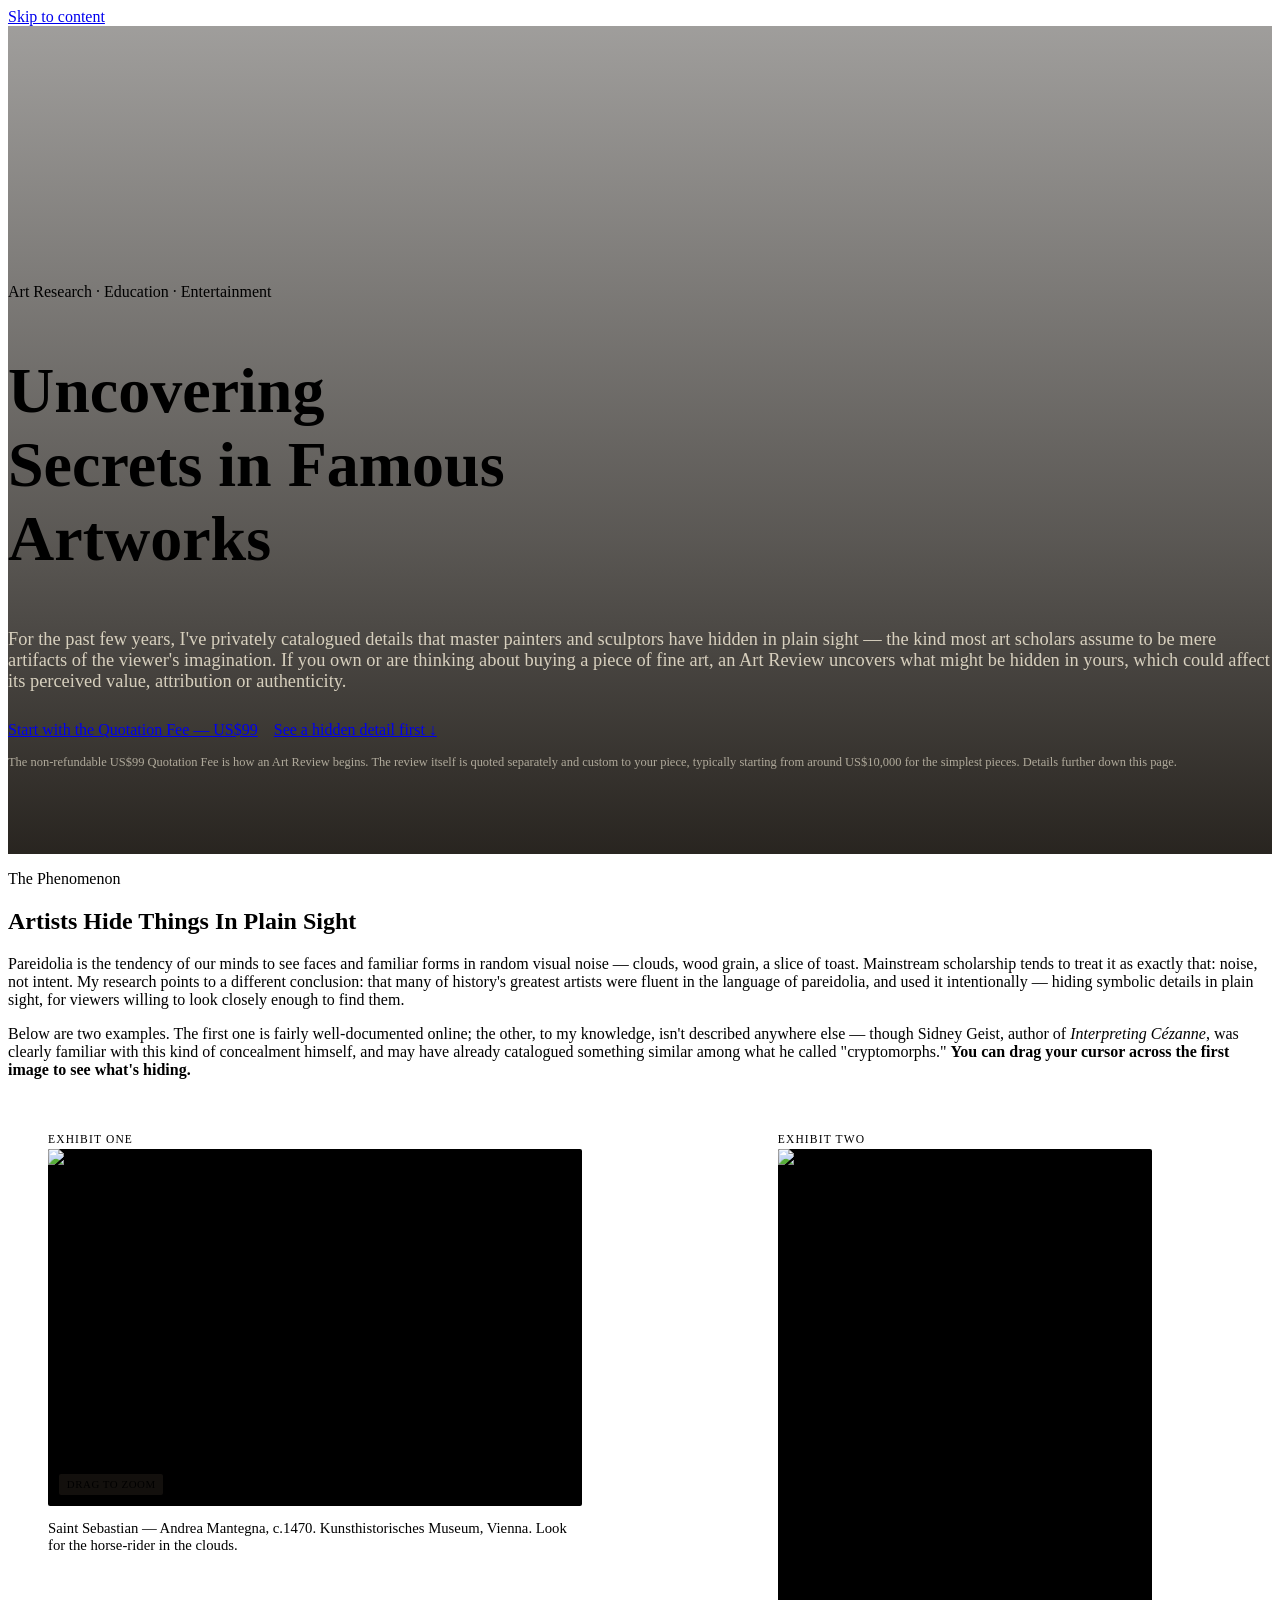
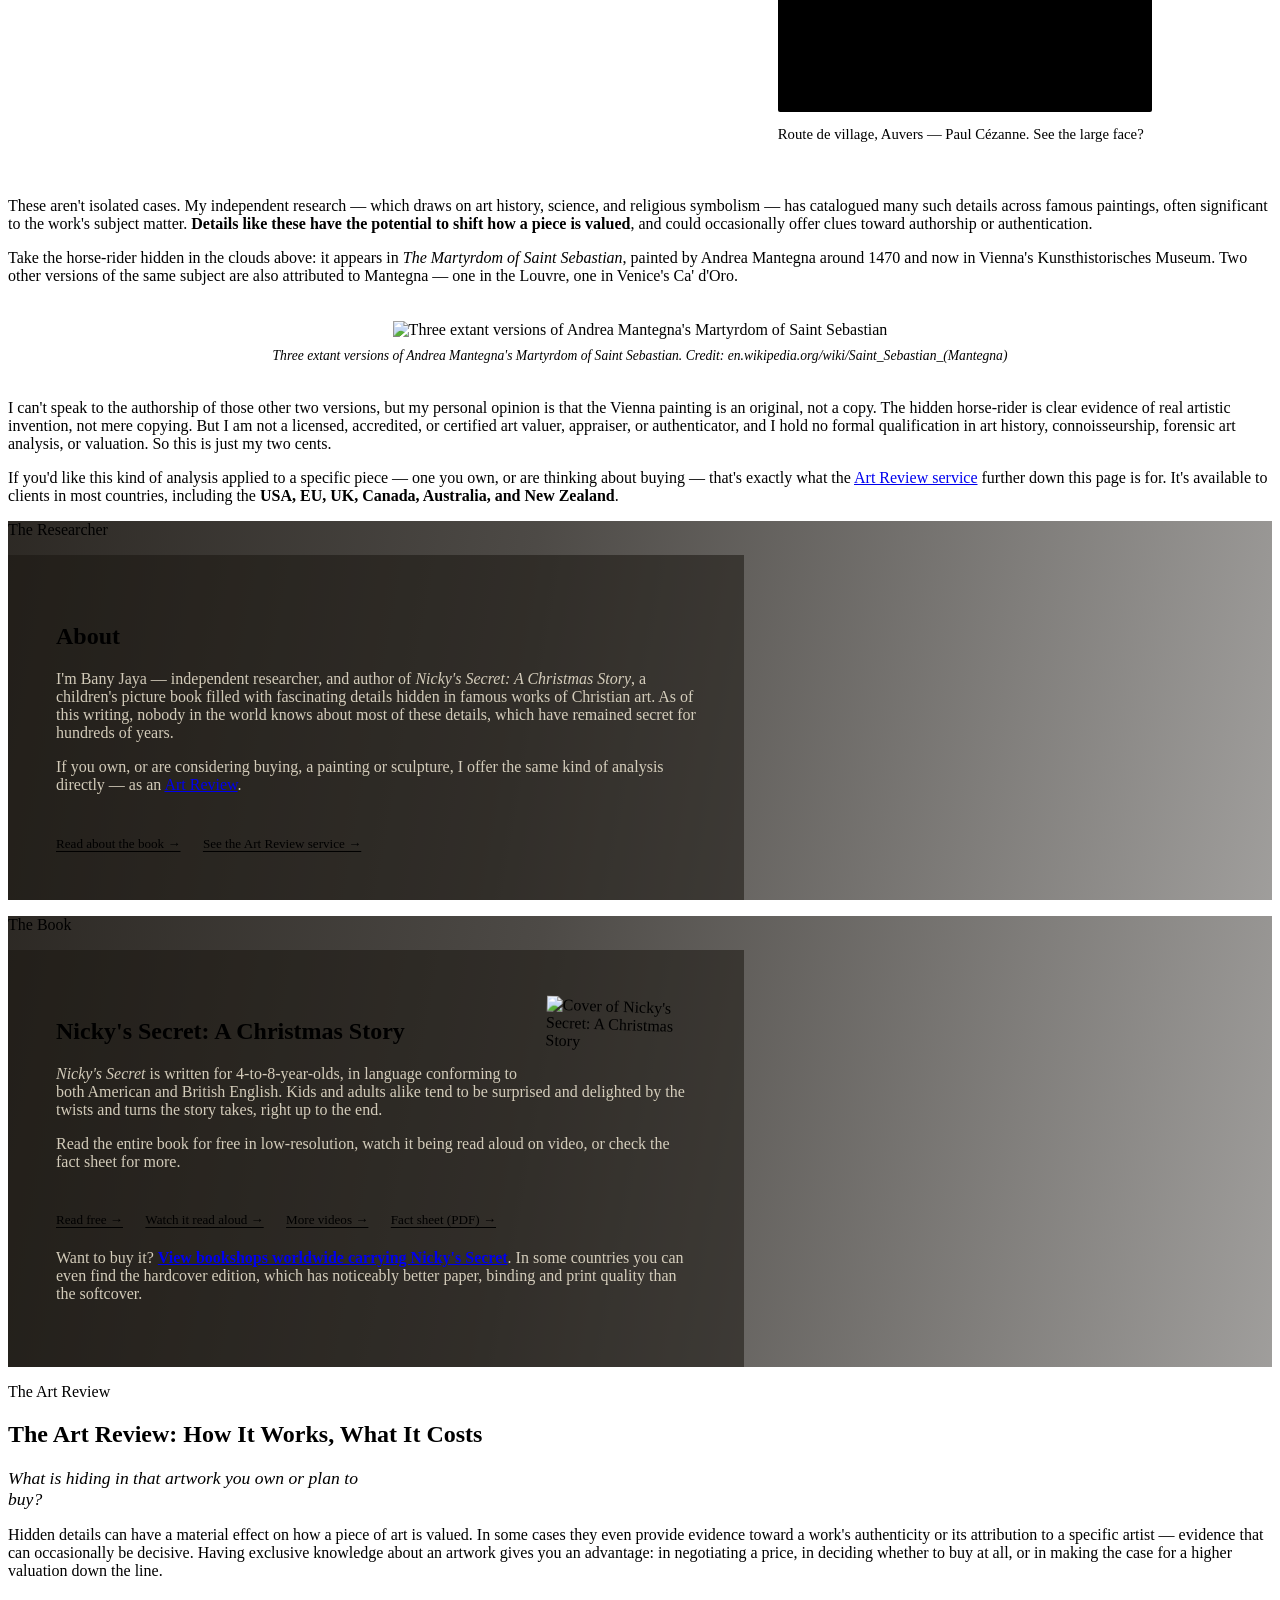
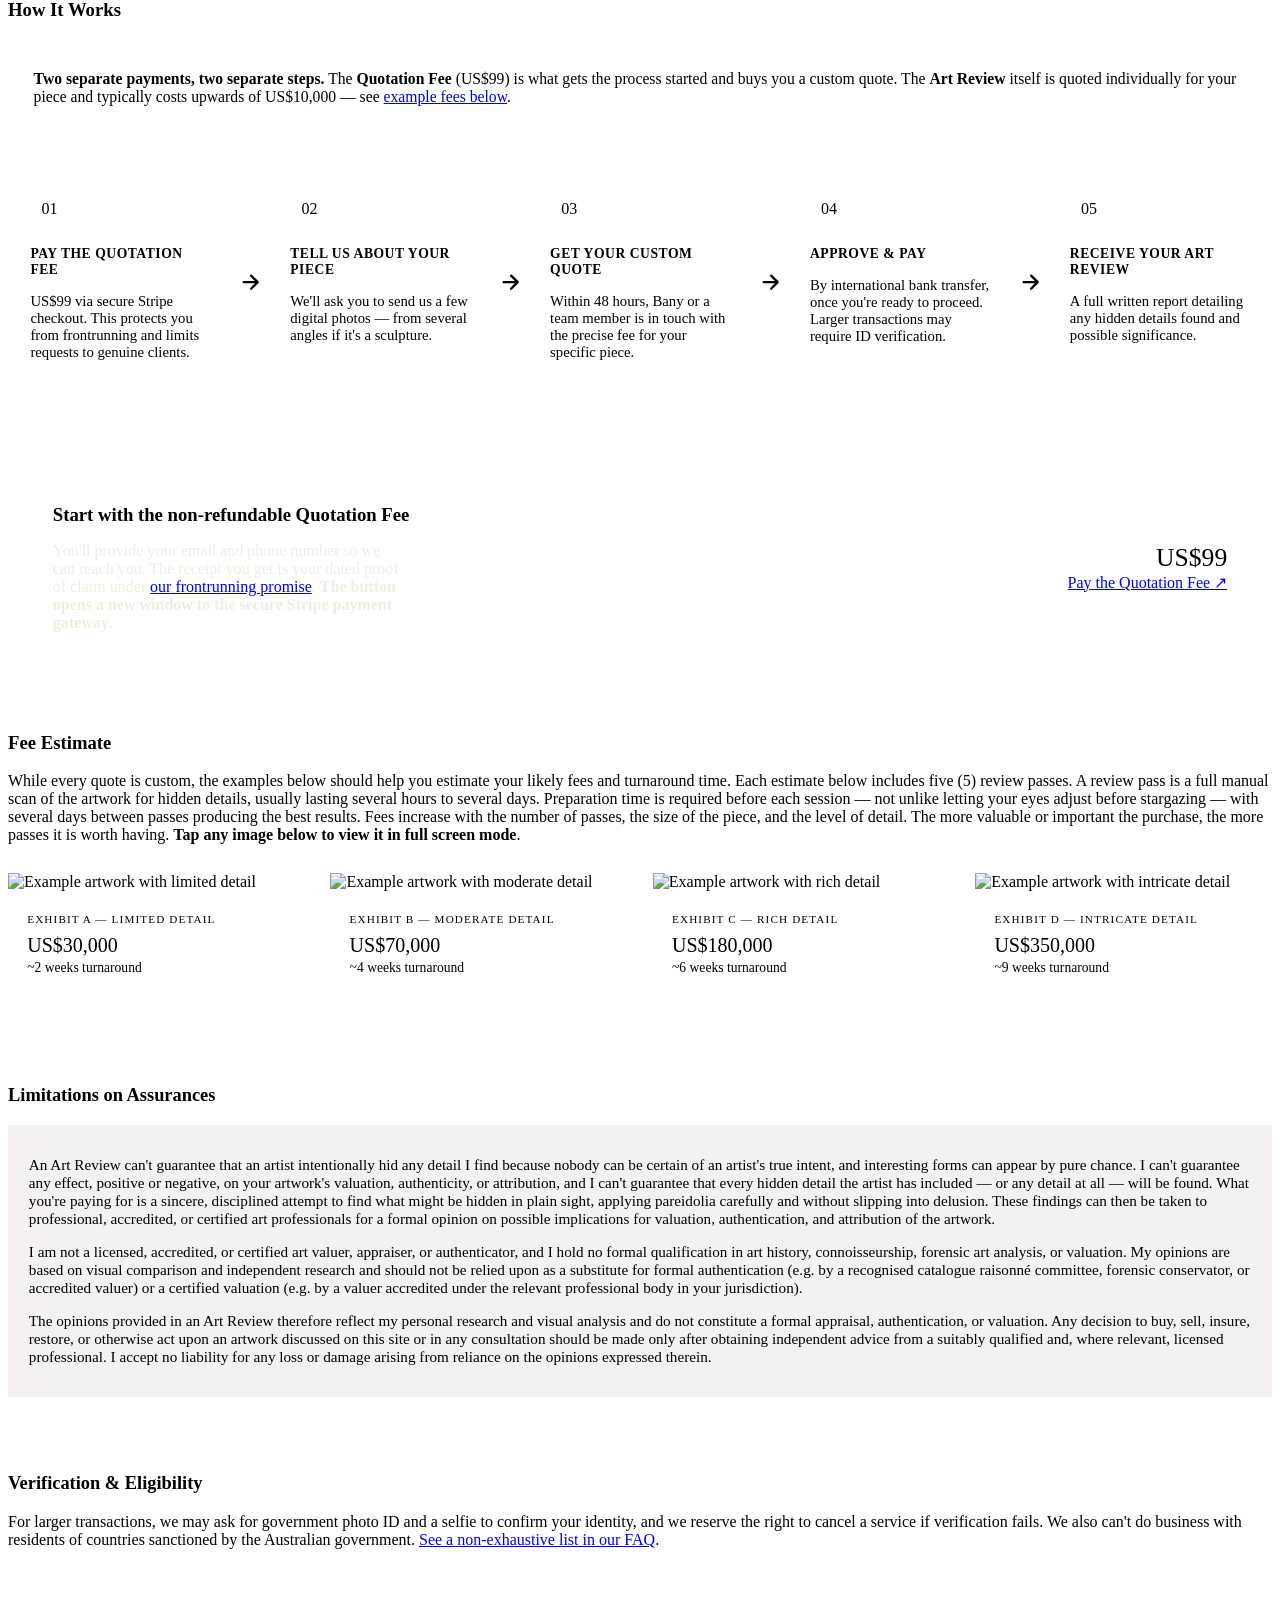
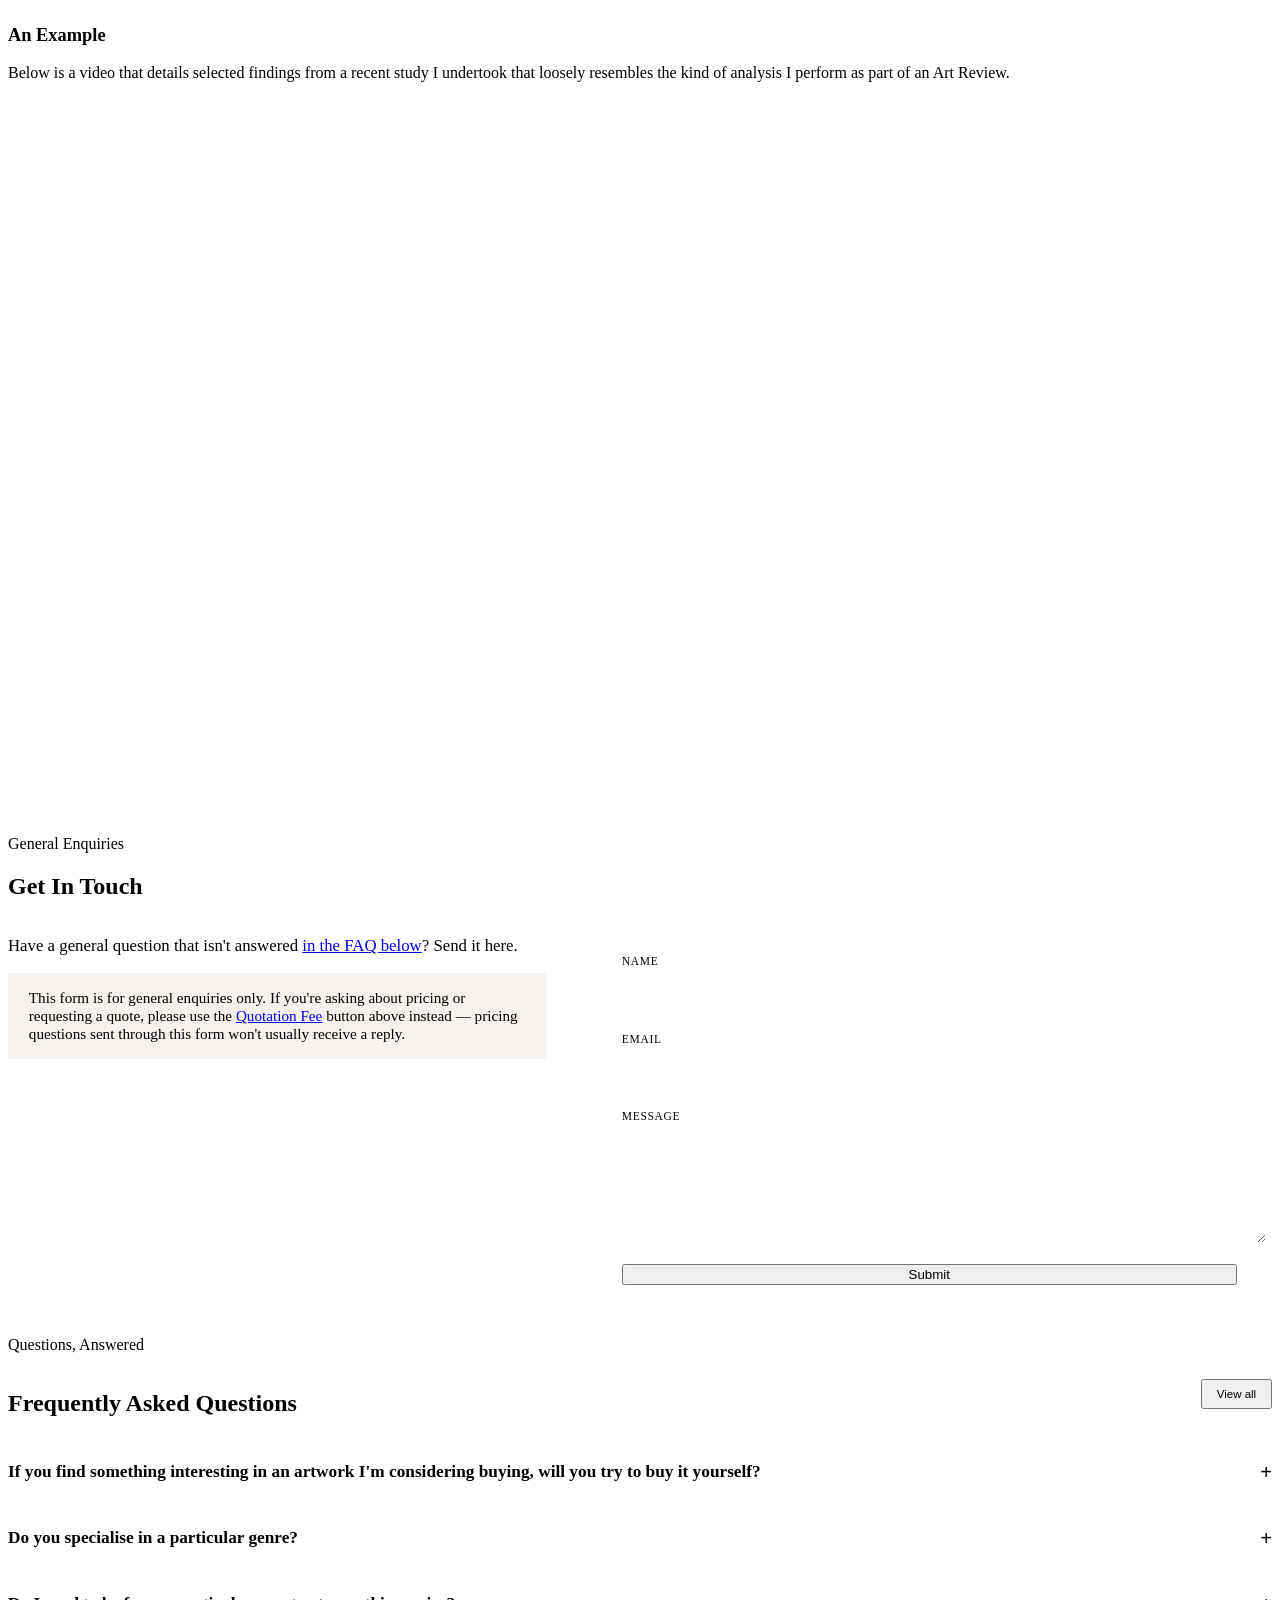
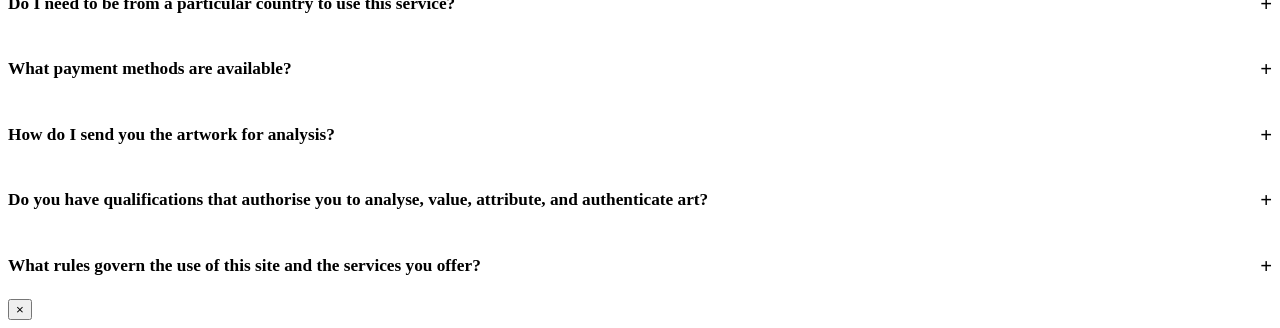
==== commit bf6c5e20: "Add files via upload" ====
--- a/src/index.html
+++ b/src/index.html
@@ -81,6 +81,19 @@
 	   same way) makes the caption's left/right edges align with the
 	   image's edges. */
 	.exhibit-two-caption{max-width:70%;margin:0 auto;}
+	/* Item 2 (round 3): the "Exhibit Two" tag sits above the narrowed,
+	   centred image, but the tag itself was never narrowed or centred,
+	   so it stayed flush with the grid column's left edge while the
+	   image sat 15% of the column's width to the right of it (half of
+	   the 30% removed above). Applying the exact same max-width/margin
+	   pair used for the image and caption makes the tag's own box match
+	   their box, which puts its left-aligned text flush with the
+	   image's left edge instead. Deliberately the same 644px breakpoint
+	   as the rules above (not a separately-measured value) — the
+	   misalignment only exists because those rules narrow the image at
+	   this breakpoint, so the fix has to switch on at exactly the same
+	   point or a gap opens up between them again. */
+	.exhibit-two-tag{max-width:70%;margin:0 auto;}
 }
 .proof-item figcaption{margin-top:.9rem;font-size:.92rem;color:var(--ink-soft);}
 .proof-item .exhibit-tag{display:block;font-family:var(--font-mono);font-size:.72rem;letter-spacing:.1em;text-transform:uppercase;color:var(--oxblood);margin-bottom:.35em;}
@@ -92,19 +105,10 @@
 @media (max-width:600px){ .loupe-lens{width:130px;height:130px;} }
 .loupe-hint{position:absolute;bottom:.7rem;left:.7rem;background:rgba(27,23,18,.72);color:var(--parchment);font-family:var(--font-mono);font-size:.68rem;letter-spacing:.05em;text-transform:uppercase;padding:.4em .7em;border-radius:2px;pointer-events:none;transition:opacity .3s;}
 .loupe-frame.is-active .loupe-hint{opacity:0;}
-/* Item 4: line-height:1 is the key fix here. The button is flex-centred
-   already, but with no line-height set it inherited body's 1.65 — the
-   glyph's line box was 65% taller than the glyph itself, and flex
-   centers that whole (oversized) line box, not the glyph's own visual
-   bounds. That vertical slop was barely noticeable at the small desktop
-   font-size but became an obvious off-centre glyph at the larger
-   1.55rem touch font-size below. */
-.expand-btn{position:absolute;top:.6rem;right:.6rem;width:2.1rem;height:2.1rem;border-radius:50%;background:rgba(27,23,18,.72);border:1px solid rgba(239,230,211,.4);color:var(--parchment);display:flex;align-items:center;justify-content:center;line-height:1;cursor:pointer;z-index:3;}
-.expand-btn:hover{background:var(--gold);color:var(--ink);border-color:var(--gold);}
-/* Item 3: on touchscreens, the expand icon's glyph is enlarged to almost
-   fill its circle, since finger taps are less precise than a mouse hover
-   and the icon needs to read clearly at a glance. */
-@media (hover:none){ .expand-btn{font-size:1.55rem;} }
+/* Item 4 (round 3): the .expand-btn fullscreen-icon button (formerly
+   present on both Exhibit One and Exhibit Two) has been removed from
+   the markup below at the user's request, so its CSS is removed here
+   too rather than left as dead weight nothing on the page uses. */
 
 /* Item 4: two copies of each instruction are in the markup — one written
    for a mouse ("cursor" / "drag to zoom"), one for touch ("finger" /
@@ -274,7 +278,7 @@
 		<div class="wrap">
 			<p class="eyebrow">Art Research · Education · Entertainment</p>
 			<h1>Uncovering Secrets in Famous Artworks</h1>
-			<p class="lede">For years I've catalogued details that master painters and sculptors had hidden in plain sight — the kind most scholars assume to be mere artifacts of the viewer's imagination. If you own or are thinking about buying a piece of fine art, an Art Review uncovers what might be hidden in yours, which could affect its value or authenticity.</p>
+			<p class="lede">For the past few years, I've privately catalogued details that master painters and sculptors have hidden in plain sight — the kind most art scholars assume to be mere artifacts of the viewer's imagination. If you own or are thinking about buying a piece of fine art, an Art Review uncovers what might be hidden in yours, which could affect its perceived value, attribution or authenticity.</p>
 			<div class="hero-ctas">
 				<a href="#work" class="btn btn-primary">Start with the Quotation Fee — US$99</a>
 				<a href="#pareidolia" class="btn btn-ghost">See a hidden detail first ↓</a>
@@ -291,9 +295,9 @@
 			<p class="eyebrow reveal">The Phenomenon</p>
 			<h2 class="reveal">Artists Hide Things In Plain Sight</h2>
 
-			<p class="text-columns reveal">Pareidolia is the tendency of our minds to see faces and familiar forms in random visual noise — clouds, wood grain, a slice of toast. Mainstream scholarship tends to treat it as exactly that: noise, not intent. My research points to a different conclusion. <span class="mark">Many of history's greatest artists were fluent in the language of pareidolia, and used it intentionally</span> — hiding symbolic details in plain sight, for viewers willing to look closely enough to find them.</p>
-
-			<p class="text-columns reveal">Below are two examples. One is fairly well documented online; the other, to my knowledge, isn't described anywhere else — though Sidney Geist, author of <i>Interpreting Cézanne</i>, was clearly familiar with this kind of concealment himself, and may have already catalogued something similar among what he called "cryptomorphs." <span class="mark instruction-mouse">You can drag your cursor across the first image to see what's hiding.</span><span class="mark instruction-touch">You can drag your finger across the first image to see what's hiding, or simply click the top-right corner button to enlarge the image.</span></p>
+			<p class="text-columns reveal">Pareidolia is the tendency of our minds to see faces and familiar forms in random visual noise — clouds, wood grain, a slice of toast. Mainstream scholarship tends to treat it as exactly that: noise, not intent. My research points to a different conclusion: that <span class="mark">many of history's greatest artists were fluent in the language of pareidolia, and used it intentionally</span> — hiding symbolic details in plain sight, for viewers willing to look closely enough to find them.</p>
+
+			<p class="text-columns reveal">Below are two examples. The first one is fairly well-documented online; the other, to my knowledge, isn't described anywhere else — though Sidney Geist, author of <i>Interpreting Cézanne</i>, was clearly familiar with this kind of concealment himself, and may have already catalogued something similar among what he called "cryptomorphs." <strong><span class="instruction-mouse">You can drag your cursor across the first image to see what's hiding.</span><span class="instruction-touch">You can drag your finger across the first image to see what's hiding.</span></strong></p>
 
 			<div class="proof-grid reveal">
 				<figure class="proof-item">
@@ -303,24 +307,22 @@
 						<div class="loupe-lens" aria-hidden="true"></div>
 						<span class="loupe-hint hint-mouse">Drag to zoom</span>
 						<span class="loupe-hint hint-touch">Touch to zoom</span>
-						<button type="button" class="expand-btn enlarge" data-full="images/hiding/fulls/01.jpg" data-alt="Saint Sebastian by Andrea Mantegna, full size" aria-label="View full size">⤢</button>
 					</div>
 					<figcaption>Saint Sebastian — Andrea Mantegna, c.1470. Kunsthistorisches Museum, Vienna. Look for the horse-rider in the clouds.</figcaption>
 				</figure>
 				<figure class="proof-item">
-					<span class="exhibit-tag">Exhibit Two</span>
+					<span class="exhibit-tag exhibit-two-tag">Exhibit Two</span>
 					<div class="loupe-frame exhibit-two-frame" data-zoom="2.6" style="aspect-ratio:685/1030;">
 						<img src="images/hiding/fulls/02.jpg" alt="Route de village, Auvers by Paul Cézanne, with a large hidden face" draggable="false">
 						<!-- <div class="loupe-lens" aria-hidden="true"></div> -->
 						<!-- <span class="loupe-hint hint-mouse">Drag to zoom</span>
 						<span class="loupe-hint hint-touch">Touch to zoom</span> -->
-						<button type="button" class="expand-btn enlarge" data-full="images/hiding/fulls/02.jpg" data-alt="Route de village, Auvers by Paul Cézanne, full size" aria-label="View full size">⤢</button>
 					</div>
 					<figcaption class="exhibit-two-caption">Route de village, Auvers — Paul Cézanne. See the large face?</figcaption>
 				</figure>
 			</div>
 
-			<p class="text-columns reveal">These aren't isolated cases. My research — which draws on art history, science, and religious symbolism — has catalogued many such details across famous paintings, often significant to the work's subject matter. <span class="mark">Details like these can meaningfully shift how a piece is valued</span>, and occasionally offer clues toward authorship or authentication.</p>
+			<p class="text-columns reveal">These aren't isolated cases. My independent research — which draws on art history, science, and religious symbolism — has catalogued many such details across famous paintings, often significant to the work's subject matter. <strong>Details like these have the potential to shift how a piece is valued</strong>, and could occasionally offer clues toward authorship or authentication.</p>
 
 			<p class="text-columns reveal">Take the horse-rider hidden in the clouds above: it appears in <i>The Martyrdom of Saint Sebastian</i>, painted by Andrea Mantegna around 1470 and now in Vienna's Kunsthistorisches Museum. Two other versions of the same subject are also attributed to Mantegna — one in the Louvre, one in Venice's Ca' d'Oro.</p>
 
@@ -331,9 +333,9 @@
 				<figcaption>Three extant versions of Andrea Mantegna's <i>Martyrdom of Saint Sebastian</i>. Credit: en.wikipedia.org/wiki/Saint_Sebastian_(Mantegna)</figcaption>
 			</figure>
 
-			<p class="text-columns reveal">I can't speak to the authorship of those other two versions, but I'm reasonably confident the Vienna painting is an original, not a copy. The hidden horse-rider is clear evidence of real artistic invention, not mere copying.</p>
-
-			<p class="text-columns reveal">If you'd like this kind of analysis applied to a specific piece — one you own, or are thinking about buying — that's exactly what the <a href="#work">Art Review service</a> further down this page is for. It's available to clients in most countries, including the <span class="mark">USA, EU, UK, Canada, Australia, and New Zealand</span>.</p>
+			<p class="text-columns reveal">I can't speak to the authorship of those other two versions, but my personal opinion is that the Vienna painting is an original, not a copy. The hidden horse-rider is clear evidence of real artistic invention, not mere copying. But I am not a licensed, accredited, or certified art valuer, appraiser, or authenticator, and I hold no formal qualification in art history, connoisseurship, forensic art analysis, or valuation. So this is just my two cents.</p>
+
+			<p class="text-columns reveal">If you'd like this kind of analysis applied to a specific piece — one you own, or are thinking about buying — that's exactly what the <a href="#work">Art Review service</a> further down this page is for. It's available to clients in most countries, including the <strong>USA, EU, UK, Canada, Australia, and New Zealand</strong>.</p>
 		</div>
 	</section>
 
@@ -383,23 +385,16 @@
 	<section id="work" class="section-alt">
 		<div class="wrap">
 			<p class="eyebrow reveal">The Art Review</p>
-			<h2 class="reveal">What It Is, How It Works, What It Costs</h2>
+			<h2 class="reveal">The Art Review: How It Works, What It Costs</h2>
 			<p class="question-line reveal">What is hiding in that artwork you own or plan to buy?</p>
-			<p class="text-columns reveal">Hidden details can have a material effect on how a piece of art is valued. In some cases they even provide evidence toward a work's authenticity or its attribution to a specific artist — evidence that can occasionally be decisive. <span class="mark">Knowing about something in a piece that other people don't gives you an edge</span>: in negotiating a price, in deciding whether to buy at all, or in making the case for a higher valuation down the line.</p>
-
-			<div class="funnel reveal">
-				<div class="funnel-step"><span class="funnel-step-num">1</span><span class="funnel-step-label">Pay $99</span></div>
-				<span class="funnel-arrow" aria-hidden="true"><svg viewBox="0 0 24 24" fill="none" stroke="currentColor" stroke-width="2.5" stroke-linecap="round" stroke-linejoin="round"><path d="M5 12h14M13 5l7 7-7 7"/></svg></span>
-				<div class="funnel-step"><span class="funnel-step-num">2</span><span class="funnel-step-label">Get a scoped quote</span></div>
-				<span class="funnel-arrow" aria-hidden="true"><svg viewBox="0 0 24 24" fill="none" stroke="currentColor" stroke-width="2.5" stroke-linecap="round" stroke-linejoin="round"><path d="M5 12h14M13 5l7 7-7 7"/></svg></span>
-				<div class="funnel-step"><span class="funnel-step-num">3</span><span class="funnel-step-label">Approve & pay or walk away</span></div>
-			</div>
+			<p class="text-columns reveal">Hidden details can have a material effect on how a piece of art is valued. In some cases they even provide evidence toward a work's authenticity or its attribution to a specific artist — evidence that can occasionally be decisive. <span class="mark">Having exclusive knowledge about an artwork gives you an advantage</span>: in negotiating a price, in deciding whether to buy at all, or in making the case for a higher valuation down the line.</p>
+
+			<h3 class="reveal">How It Works</h3>
 
 			<div class="price-note reveal">
 				<b>Two separate payments, two separate steps.</b> The <strong>Quotation Fee</strong> (US$99) is what gets the process started and buys you a custom quote. The <strong>Art Review</strong> itself is quoted individually for your piece and typically costs upwards of US$10,000 — see <a href="#fee_estimate">example fees below</a>.
 			</div>
 
-			<h3 class="reveal">How It Works</h3>
 			<div class="steps reveal">
 				<div class="step">
 					<div class="step-num">01</div>
@@ -444,7 +439,7 @@
 			</div>
 
 			<h3 id="fee_estimate" class="reveal">Fee Estimate</h3>
-			<p class="text-columns reveal">While every quote is custom, the examples below should help you estimate your likely fees and turnaround time. <span class="mark">Each estimate below includes five (5) review passes</span>. A review pass is a full manual scan of the artwork for hidden details, usually lasting several hours to several days. Preparation time is required before each session — not unlike letting your eyes adjust before stargazing — with several days between passes producing the best results. Fees increase with the number of passes, the size of the piece, and the level of detail. The more valuable or important the purchase, the more passes it is worth having.</p>
+			<p class="text-columns reveal">While every quote is custom, the examples below should help you estimate your likely fees and turnaround time. <span class="mark">Each estimate below includes five (5) review passes</span>. A review pass is a full manual scan of the artwork for hidden details, usually lasting several hours to several days. Preparation time is required before each session — not unlike letting your eyes adjust before stargazing — with several days between passes producing the best results. Fees increase with the number of passes, the size of the piece, and the level of detail. The more valuable or important the purchase, the more passes it is worth having. <strong>Tap any image below to view it in full screen mode</strong>.</p>
 
 			<div class="exhibit-grid reveal">
 				<div class="exhibit-card">
@@ -492,7 +487,9 @@
 			<div class="legal-block reveal">
 				<h3>Limitations on Assurances</h3>
 				<div class="note-callout">
-					<p>An Art Review can't guarantee that an artist intentionally hid any detail I find because nobody can be certain of an artist's true intent, and interesting forms can appear by pure chance. I can't guarantee any effect, positive or negative, on your artwork's valuation, authenticity, or attribution, and I can't guarantee that every hidden detail the artist has included — or any detail at all — will be found. What you're paying for is a sincere, disciplined attempt to find what might be hidden in plain sight, applying pareidolia carefully and without slipping into delusion.</p>
+					<p>An Art Review can't guarantee that an artist intentionally hid any detail I find because nobody can be certain of an artist's true intent, and interesting forms can appear by pure chance. I can't guarantee any effect, positive or negative, on your artwork's valuation, authenticity, or attribution, and I can't guarantee that every hidden detail the artist has included — or any detail at all — will be found. What you're paying for is a sincere, disciplined attempt to find what might be hidden in plain sight, applying pareidolia carefully and without slipping into delusion. These findings can then be taken to professional, accredited, or certified art professionals for a formal opinion on possible implications for valuation, authentication, and attribution of the artwork.</p>
+					<p>I am not a licensed, accredited, or certified art valuer, appraiser, or authenticator, and I hold no formal qualification in art history, connoisseurship, forensic art analysis, or valuation. My opinions are based on visual comparison and independent research and should not be relied upon as a substitute for formal authentication (e.g. by a recognised catalogue raisonné committee, forensic conservator, or accredited valuer) or a certified valuation (e.g. by a valuer accredited under the relevant professional body in your jurisdiction).</p>
+					<p>The opinions provided in an Art Review therefore reflect my personal research and visual analysis and do not constitute a formal appraisal, authentication, or valuation. Any decision to buy, sell, insure, restore, or otherwise act upon an artwork discussed on this site or in any consultation should be made only after obtaining independent advice from a suitably qualified and, where relevant, licensed professional. I accept no liability for any loss or damage arising from reliance on the opinions expressed therein.</p>
 				</div>
 			</div>
 
@@ -568,7 +565,7 @@
 				<details class="faq-item">
 					<summary>Do you specialise in a particular genre?</summary>
 					<div class="faq-body">
-						<p>Religious art is my preferred genre, and where I do my best work — it's the subject matter I find most engaging, and where I'm most likely to correctly identify intentional concealment by the artist.</p>
+						<p>Religious art is my preferred genre, and where I do my best work. It's the subject matter I find most engaging, and where I'm most likely to correctly identify intentional concealment by the artist.</p>
 					</div>
 				</details>
 				<details class="faq-item" id="eligibility">
@@ -586,7 +583,16 @@
 				<details class="faq-item">
 					<summary>How do I send you the artwork for analysis?</summary>
 					<div class="faq-body">
-						<p>When you pay the Quotation Fee, you'll provide your email address and phone number. Bany or a team member will then contact you to arrange the details — you'll send digital photos of the piece (several angles for sculpture) and some background, so we can prepare an accurate quote.</p>
+						<p>When you pay the Quotation Fee, you'll provide your email address and phone number. Bany or a team member will then contact you to arrange the details. You'll send digital photos of the piece (several angles for sculpture) and some background, so we can prepare an accurate quote.</p>
+					</div>
+				</details>
+				<details class="faq-item">
+					<summary>Do you have qualifications that authorise you to analyse, value, attribute, and authenticate art?</summary>
+					<div class="faq-body">
+						<p>No.</p>
+						<p>The observations, opinions, and analysis presented on this website and as part of my Art Reviews regarding the attribution, authenticity, or value of any artwork are provided for informational and educational purposes only. They reflect my personal, independent research and visual analysis and do not constitute a formal appraisal, authentication, or valuation. The findings of an Art Review should be considered clues and pointers that you can present to licensed, accredited, or certified art professionals to obtain a formal opinion on possible implications for valuation, authentication, and attribution of the artwork.</p>
+						<p>I am not a licensed, accredited, or certified art valuer, appraiser, or authenticator, and I hold no formal qualification in art history, connoisseurship, forensic art analysis, or valuation. My opinions are based on visual comparison and independent research and should not be relied upon as a substitute for formal authentication (e.g. by a recognised catalogue raisonné committee, forensic conservator, or accredited valuer) or a certified valuation (e.g. by a valuer accredited under the relevant professional body in your jurisdiction).</p>
+						<p>Any decision to buy, sell, insure, restore, or otherwise act upon an artwork discussed on this site or in any consultation should be made only after obtaining independent advice from a suitably qualified and, where relevant, licensed professional. I accept no liability for any loss or damage arising from reliance on the opinions expressed in this website or in any reports that are provided as part of an Art Review.</p>
 					</div>
 				</details>
 				<details class="faq-item">
@@ -622,6 +628,76 @@
 <script>
 (function(){
 	"use strict";
+
+	/* Item 1 (round 3): client-side honeypot check for the contact
+	   form. The hidden "botcheck" checkbox below is already checked
+	   server-side by Web3Forms (the form's submission endpoint) — a
+	   submission is silently rejected there if it comes back checked,
+	   which is what actually stops spam, since a bot that skips the
+	   honeypot to dodge this JS would just as easily skip the same
+	   check if it lived only in the browser. What this adds is a
+	   second, client-side check: it stops a filled-in submission from
+	   ever leaving the browser at all, sparing a pointless round trip
+	   to Web3Forms for the small share of bots that do execute page
+	   JavaScript. Note for later: Web3Forms' own docs now call this
+	   honeypot approach "not recommended" and suggest pairing it with
+	   (or replacing it with) their hCaptcha/reCAPTCHA integration —
+	   worth considering if spam through this form becomes a problem,
+	   since honeypots alone are increasingly easy for modern bots to
+	   detect and ignore. Source: docs.web3forms.com, "Honeypot" page. */
+	var contactForm = document.querySelector('#contact form');
+	if (contactForm) {
+		contactForm.addEventListener('submit', function(e){
+			var botField = contactForm.querySelector('input[name="botcheck"]');
+			if (botField && botField.checked) {
+				e.preventDefault();
+				/* Deliberately no message and no console log here — a
+				   bot filled in a field meant to be invisible to real
+				   visitors, so there's no one to usefully inform. */
+			}
+		});
+	}
+
+	/* Item 3 (round 3): on wide-enough screens the two hero buttons
+	   sit on one row, and the .hero-note paragraph below them should
+	   wrap at the same right edge as that row instead of its own
+	   fixed 46ch cap (which the CSS still uses as the default — see
+	   #hero .hero-note above — for narrow screens where the buttons
+	   stack onto separate rows). Matching that edge exactly isn't
+	   something CSS alone can do here: the row's rendered width
+	   depends on the CTA copy, the web font that's loaded, and the
+	   viewport, so this measures the row directly rather than
+	   guessing a fixed breakpoint or pixel width that could drift out
+	   of sync with any of those. Whether the buttons are still on one
+	   row is likewise detected directly (by comparing their vertical
+	   position) rather than assumed from a screen-width breakpoint,
+	   so this keeps working correctly regardless of viewport size,
+	   font metrics, or future copy changes. */
+	var heroCtas = document.querySelector('.hero-ctas');
+	var heroNote = document.querySelector('.hero-note');
+	if (heroCtas && heroNote) {
+		var syncHeroNoteWidth = function(){
+			var ctaButtons = heroCtas.querySelectorAll('.btn');
+			var singleRow = ctaButtons.length < 2 ||
+				ctaButtons[0].offsetTop === ctaButtons[ctaButtons.length - 1].offsetTop;
+			if (singleRow) {
+				heroNote.style.maxWidth = heroCtas.getBoundingClientRect().width + 'px';
+			} else {
+				/* Buttons have wrapped onto separate rows (narrow
+				   screen) — clear the inline override and fall back
+				   to the CSS default. */
+				heroNote.style.maxWidth = '';
+			}
+		};
+		syncHeroNoteWidth();
+		window.addEventListener('resize', syncHeroNoteWidth, {passive:true});
+		/* Google Fonts loads with font-display:swap, so the CTA
+		   buttons can resize slightly once the real webfont replaces
+		   the fallback font — re-measure once that settles. */
+		if (document.fonts && document.fonts.ready) {
+			document.fonts.ready.then(syncHeroNoteWidth);
+		}
+	}
 
 	/* Item 5: FAQ "view all" toggle. Clicking expands every FAQ item at
 	   once (or collapses them if already all open); the button's label
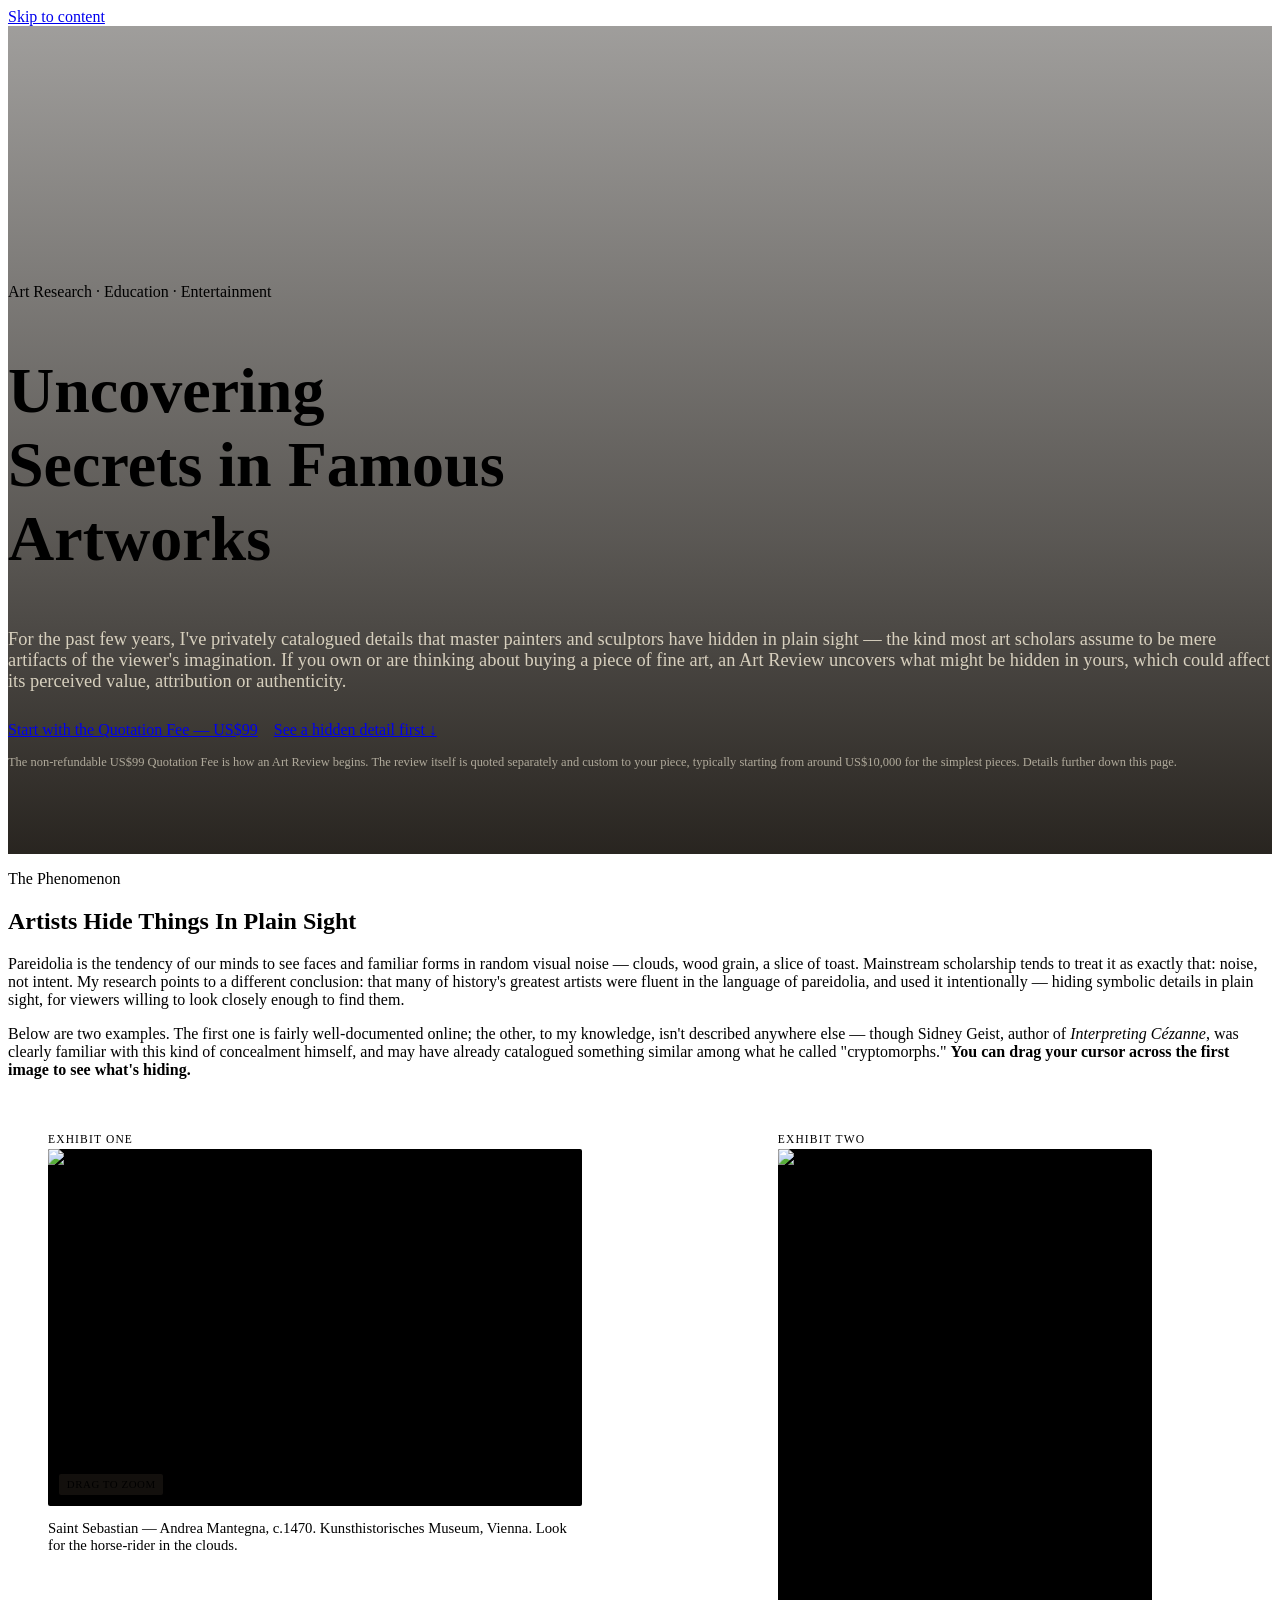
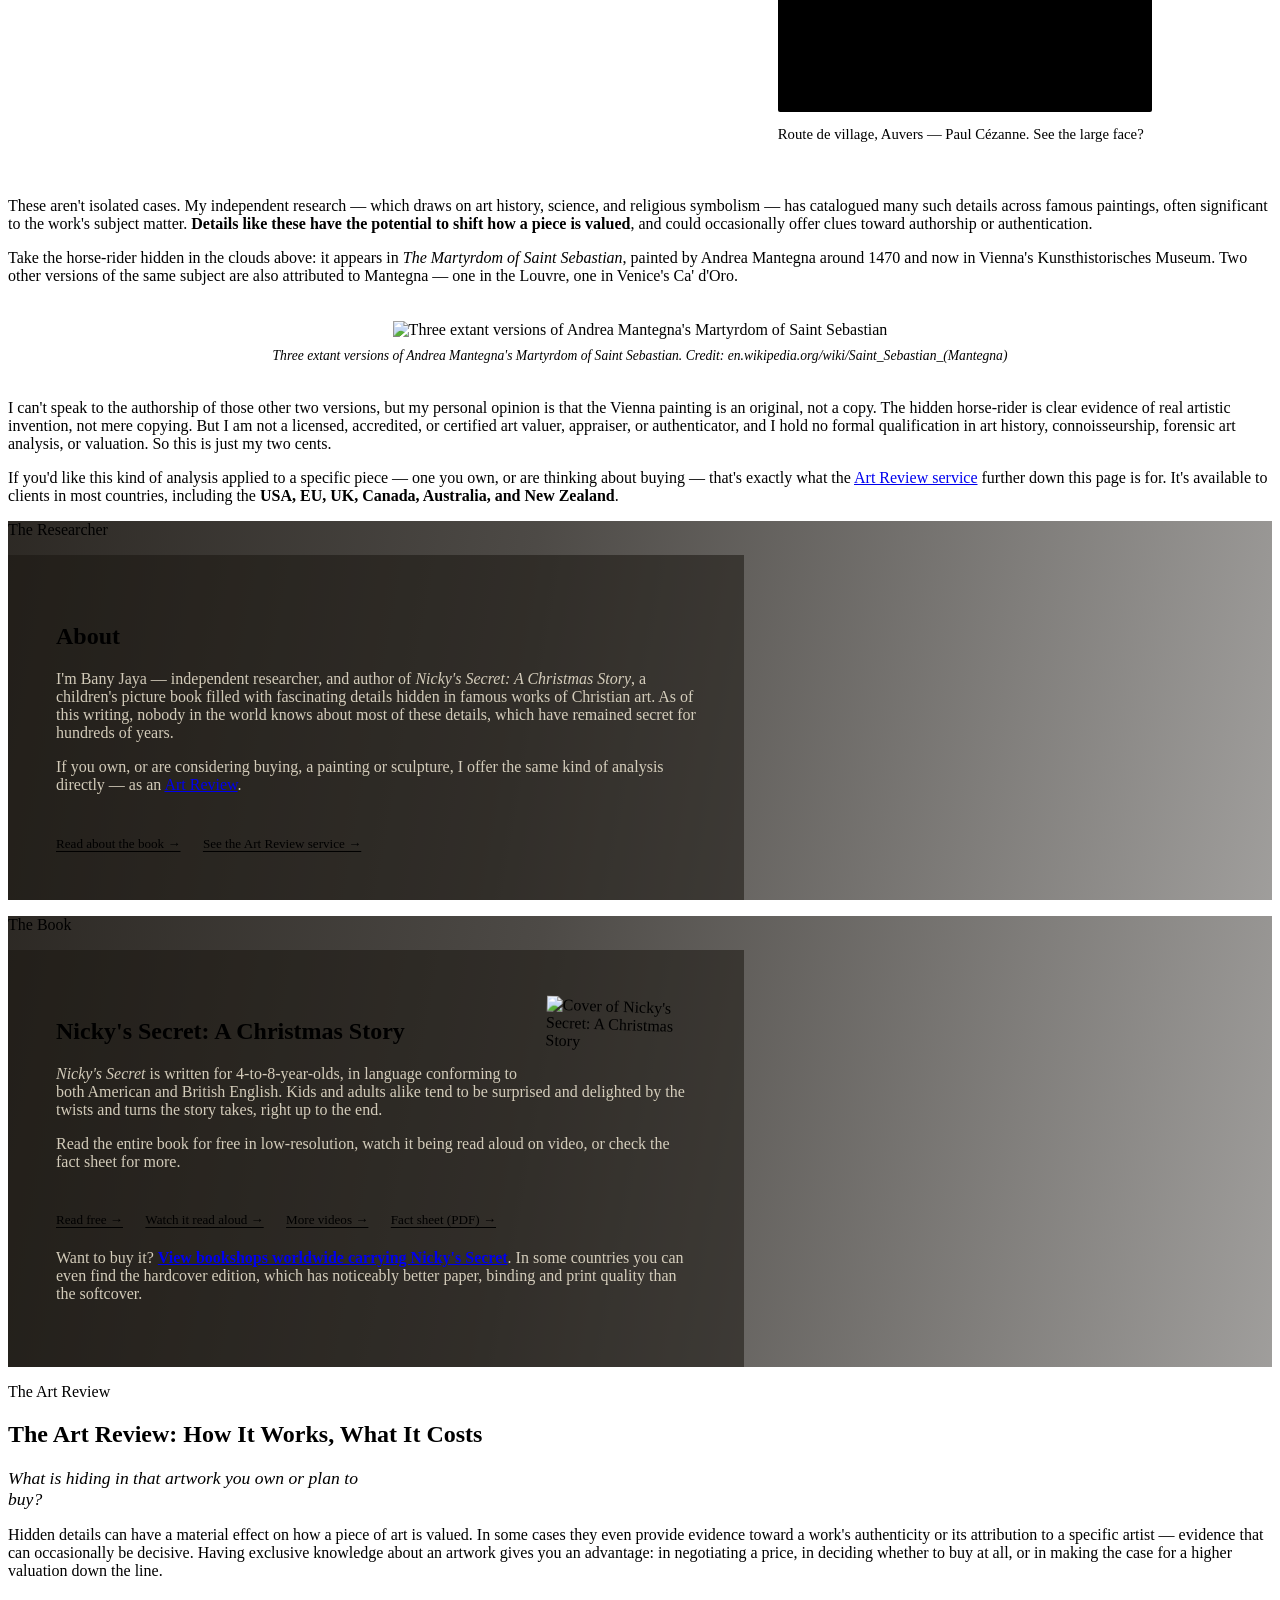
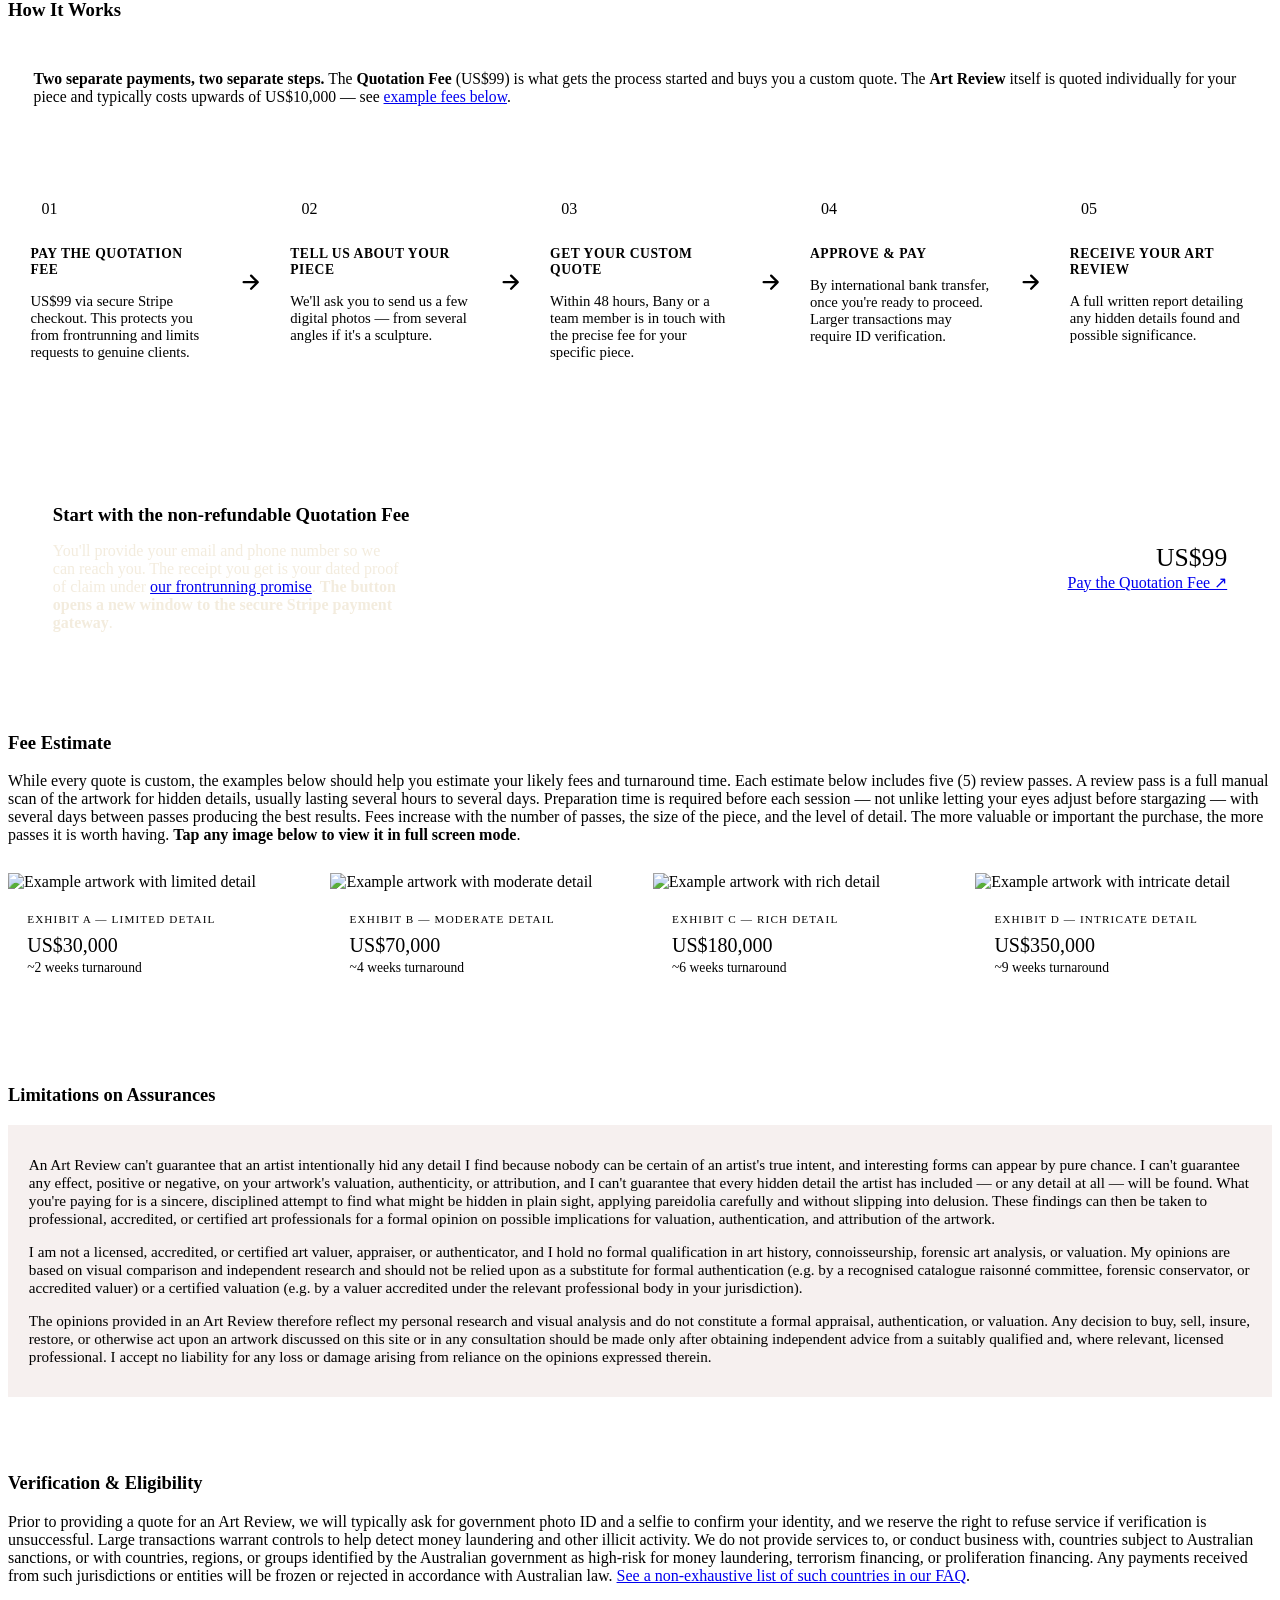
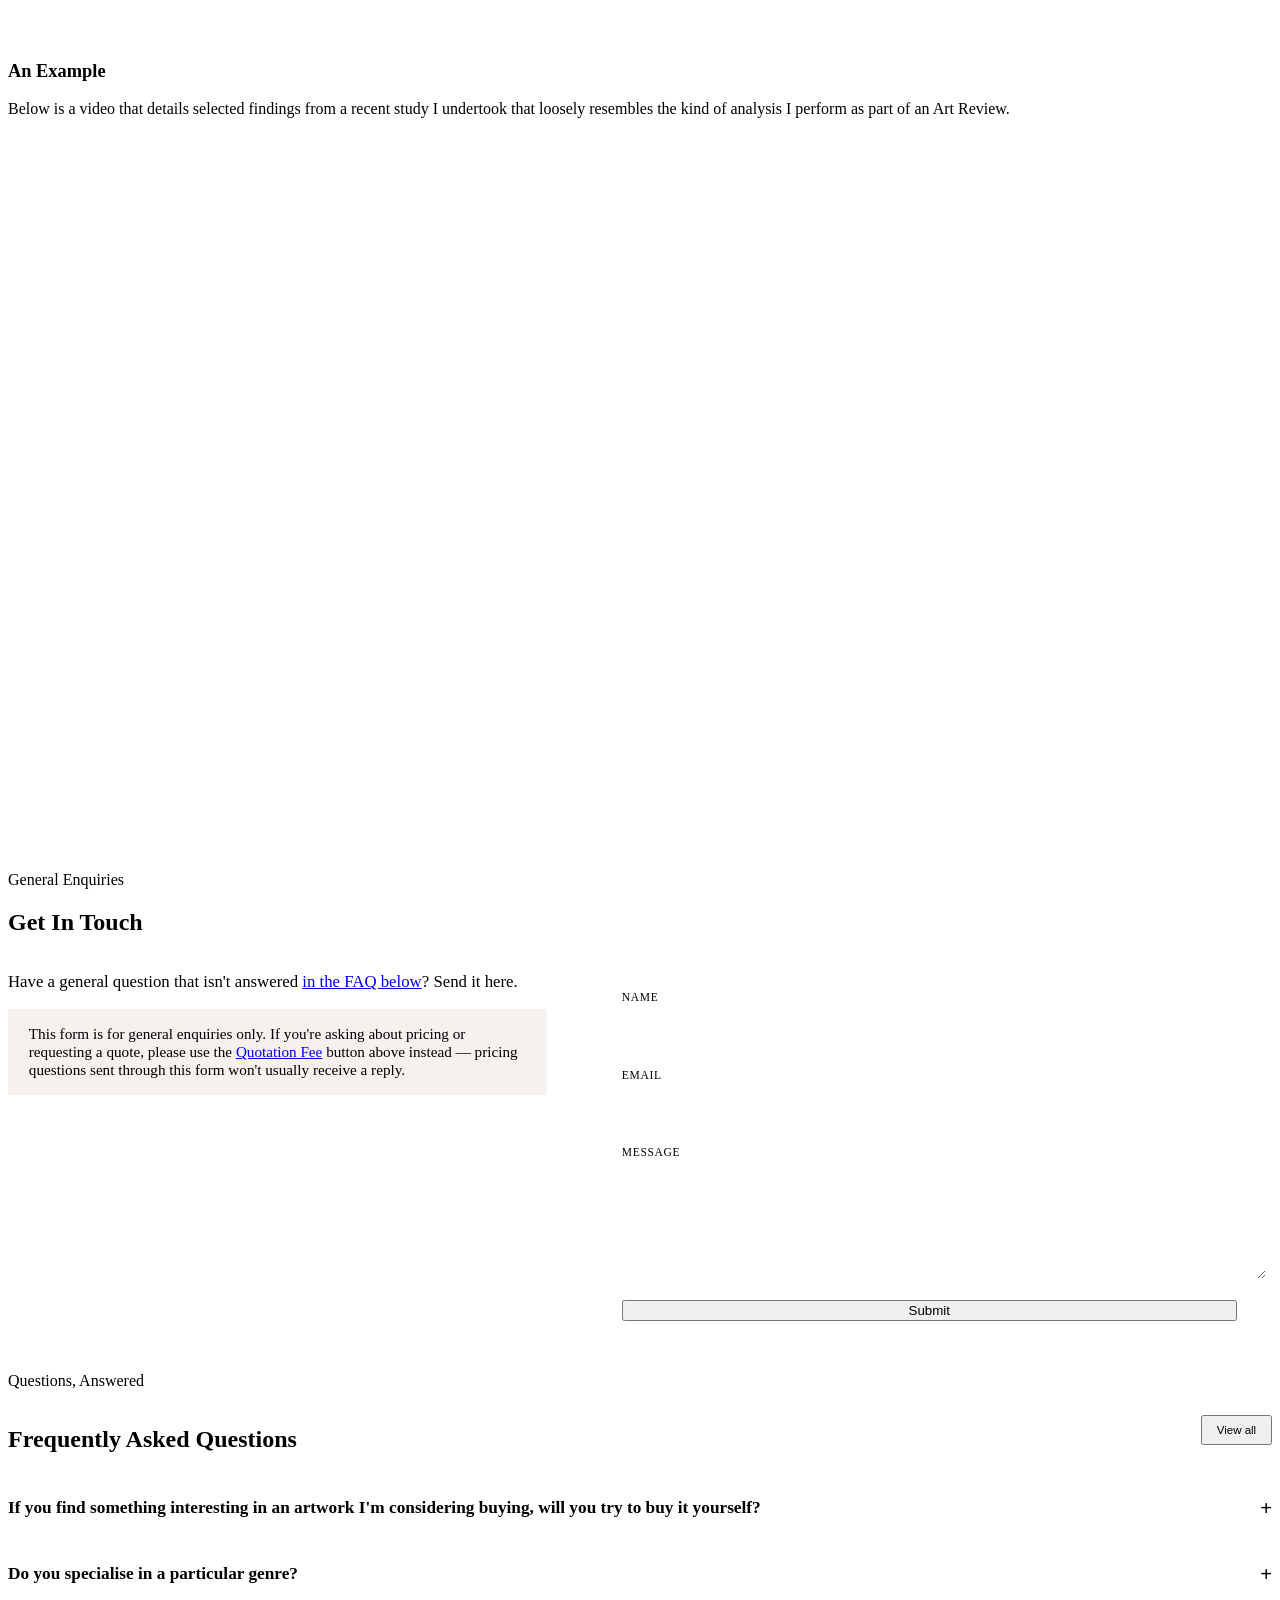
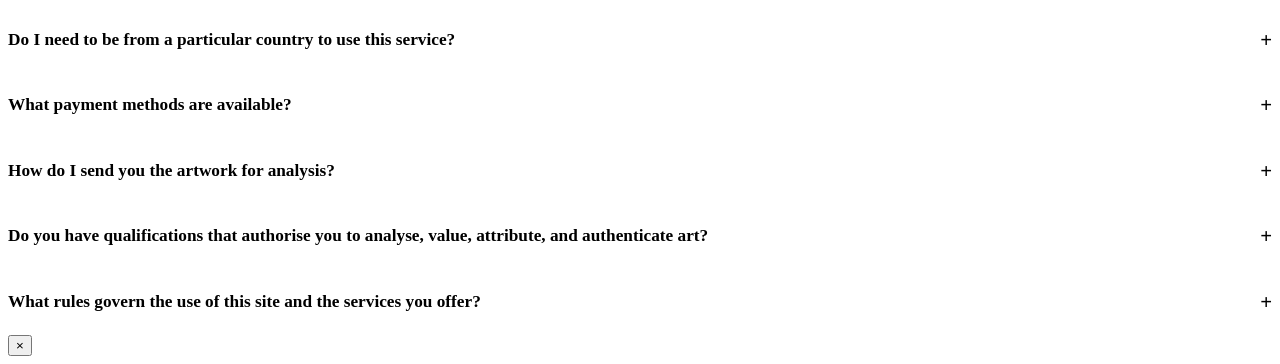
==== commit 689fb620: "Add files via upload" ====
--- a/src/index.html
+++ b/src/index.html
@@ -495,7 +495,7 @@
 
 			<div class="legal-block reveal">
 				<h3>Verification &amp; Eligibility</h3>
-				<p class="text-columns">For larger transactions, we may ask for government photo ID and a selfie to confirm your identity, and we reserve the right to cancel a service if verification fails. We also can't do business with residents of countries sanctioned by the Australian government. <a href="#eligibility">See a non-exhaustive list in our FAQ</a>.</p>
+				<p class="text-columns">Prior to providing a quote for an Art Review, we will typically ask for government photo ID and a selfie to confirm your identity, and we reserve the right to refuse service if verification is unsuccessful. Large transactions warrant controls to help detect money laundering and other illicit activity. We do not provide services to, or conduct business with, countries subject to Australian sanctions, or with countries, regions, or groups identified by the Australian government as high-risk for money laundering, terrorism financing, or proliferation financing. Any payments received from such jurisdictions or entities will be frozen or rejected in accordance with Australian law. <a href="#eligibility">See a non-exhaustive list of such countries in our FAQ</a>.</p>
 			</div>
 
 			<div class="legal-block reveal">
@@ -559,13 +559,13 @@
 				<details class="faq-item" id="frontrunning">
 					<summary>If you find something interesting in an artwork I'm considering buying, will you try to buy it yourself?</summary>
 					<div class="faq-body">
-						<p>Absolutely not. For a period of five (5) years from the time you've paid the Quotation Fee, neither Bany, The Hunch Trail, nor any of its staff will pursue any transaction involving your artwork or disclose your name or the artwork's identity to any third party (unless you tell us to in writing). Your dated Quotation Fee receipt serves as proof of your prior claim. This is also why we don't begin any discussion with a prospective client, or wish to know the identity of the artwork, until after the Quotation Fee is paid.</p>
+						<p>Absolutely not. For a period of five (5) years from the time you've paid the Quotation Fee, neither Bany, The Hunch Trail, nor any of its staff will pursue any transaction involving your artwork, or, to the extent permitted by law, disclose your name or the artwork's identity to any third party except for the purposes of identity verification (unless you tell us to in writing). Your dated Quotation Fee receipt serves as proof of your prior claim. This is also why we don't begin any discussion with a prospective client, or wish to know the identity of the artwork, until after the Quotation Fee is paid.</p>
 					</div>
 				</details>
 				<details class="faq-item">
 					<summary>Do you specialise in a particular genre?</summary>
 					<div class="faq-body">
-						<p>Religious art is my preferred genre, and where I do my best work. It's the subject matter I find most engaging, and where I'm most likely to correctly identify intentional concealment by the artist.</p>
+						<p>Religious art is my preferred genre, and where I do my best work. It's the subject matter I find most engaging, and where I feel I am most likely to correctly identify intentional concealment by the artist.</p>
 					</div>
 				</details>
 				<details class="faq-item" id="eligibility">
@@ -583,7 +583,7 @@
 				<details class="faq-item">
 					<summary>How do I send you the artwork for analysis?</summary>
 					<div class="faq-body">
-						<p>When you pay the Quotation Fee, you'll provide your email address and phone number. Bany or a team member will then contact you to arrange the details. You'll send digital photos of the piece (several angles for sculpture) and some background, so we can prepare an accurate quote.</p>
+						<p>When you pay the Quotation Fee, you'll provide your email address and phone number on the payment form. Bany or a team member will then contact you to arrange submission of the artwork. You'll send digital photos of the piece (several angles for sculpture) and some background details, so we can prepare an accurate quote.</p>
 					</div>
 				</details>
 				<details class="faq-item">
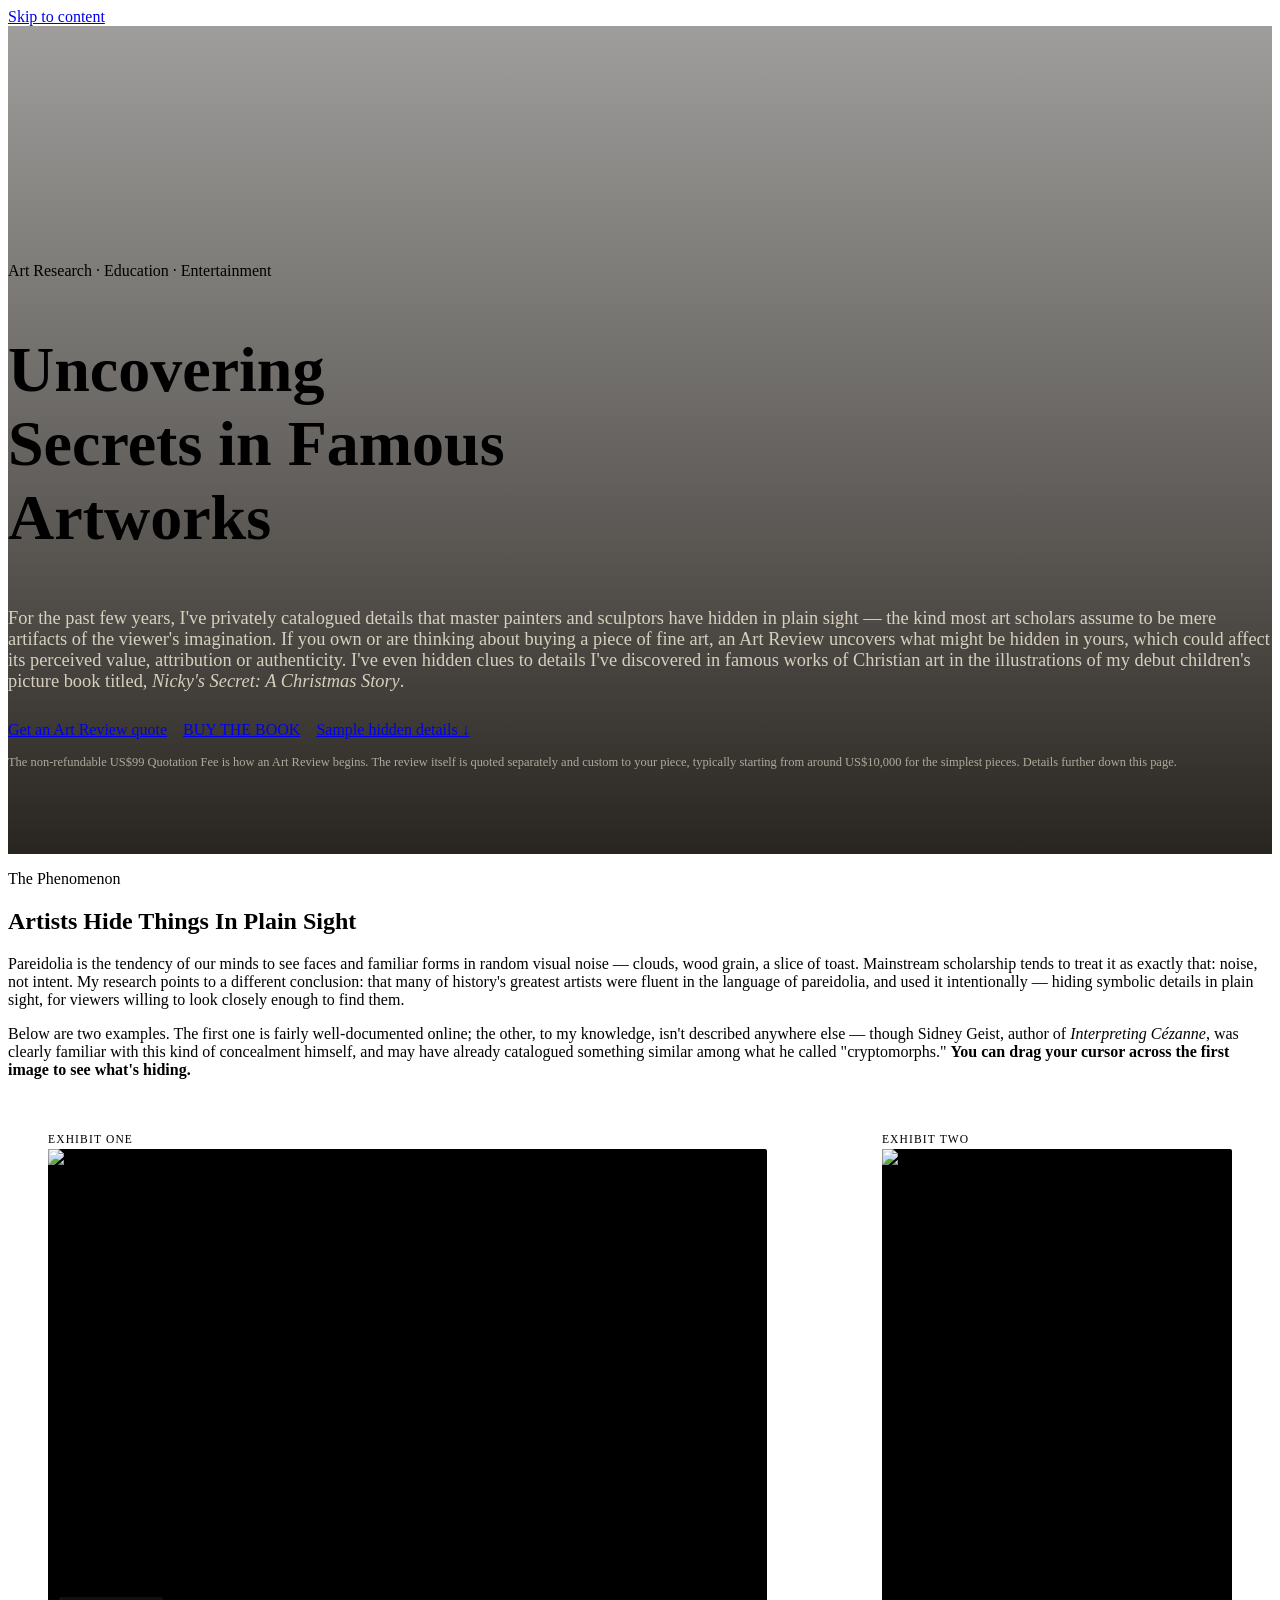
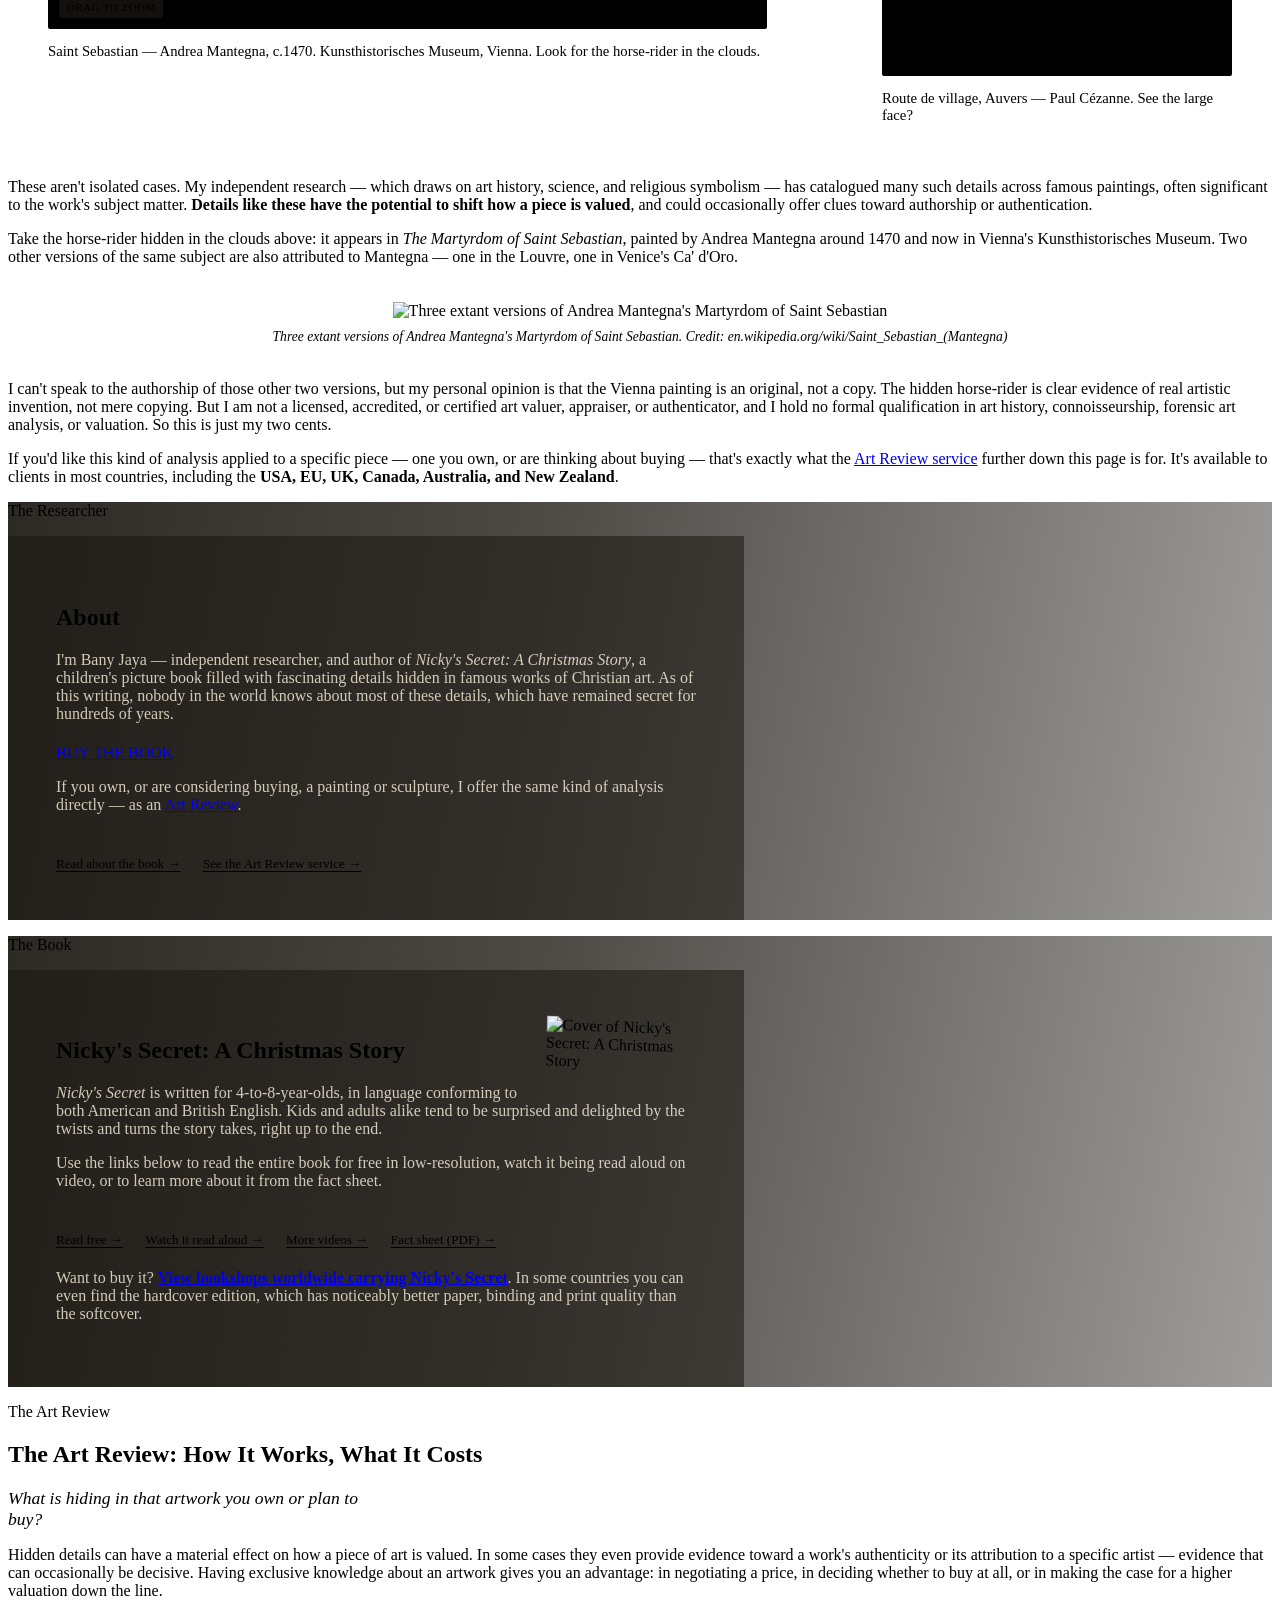
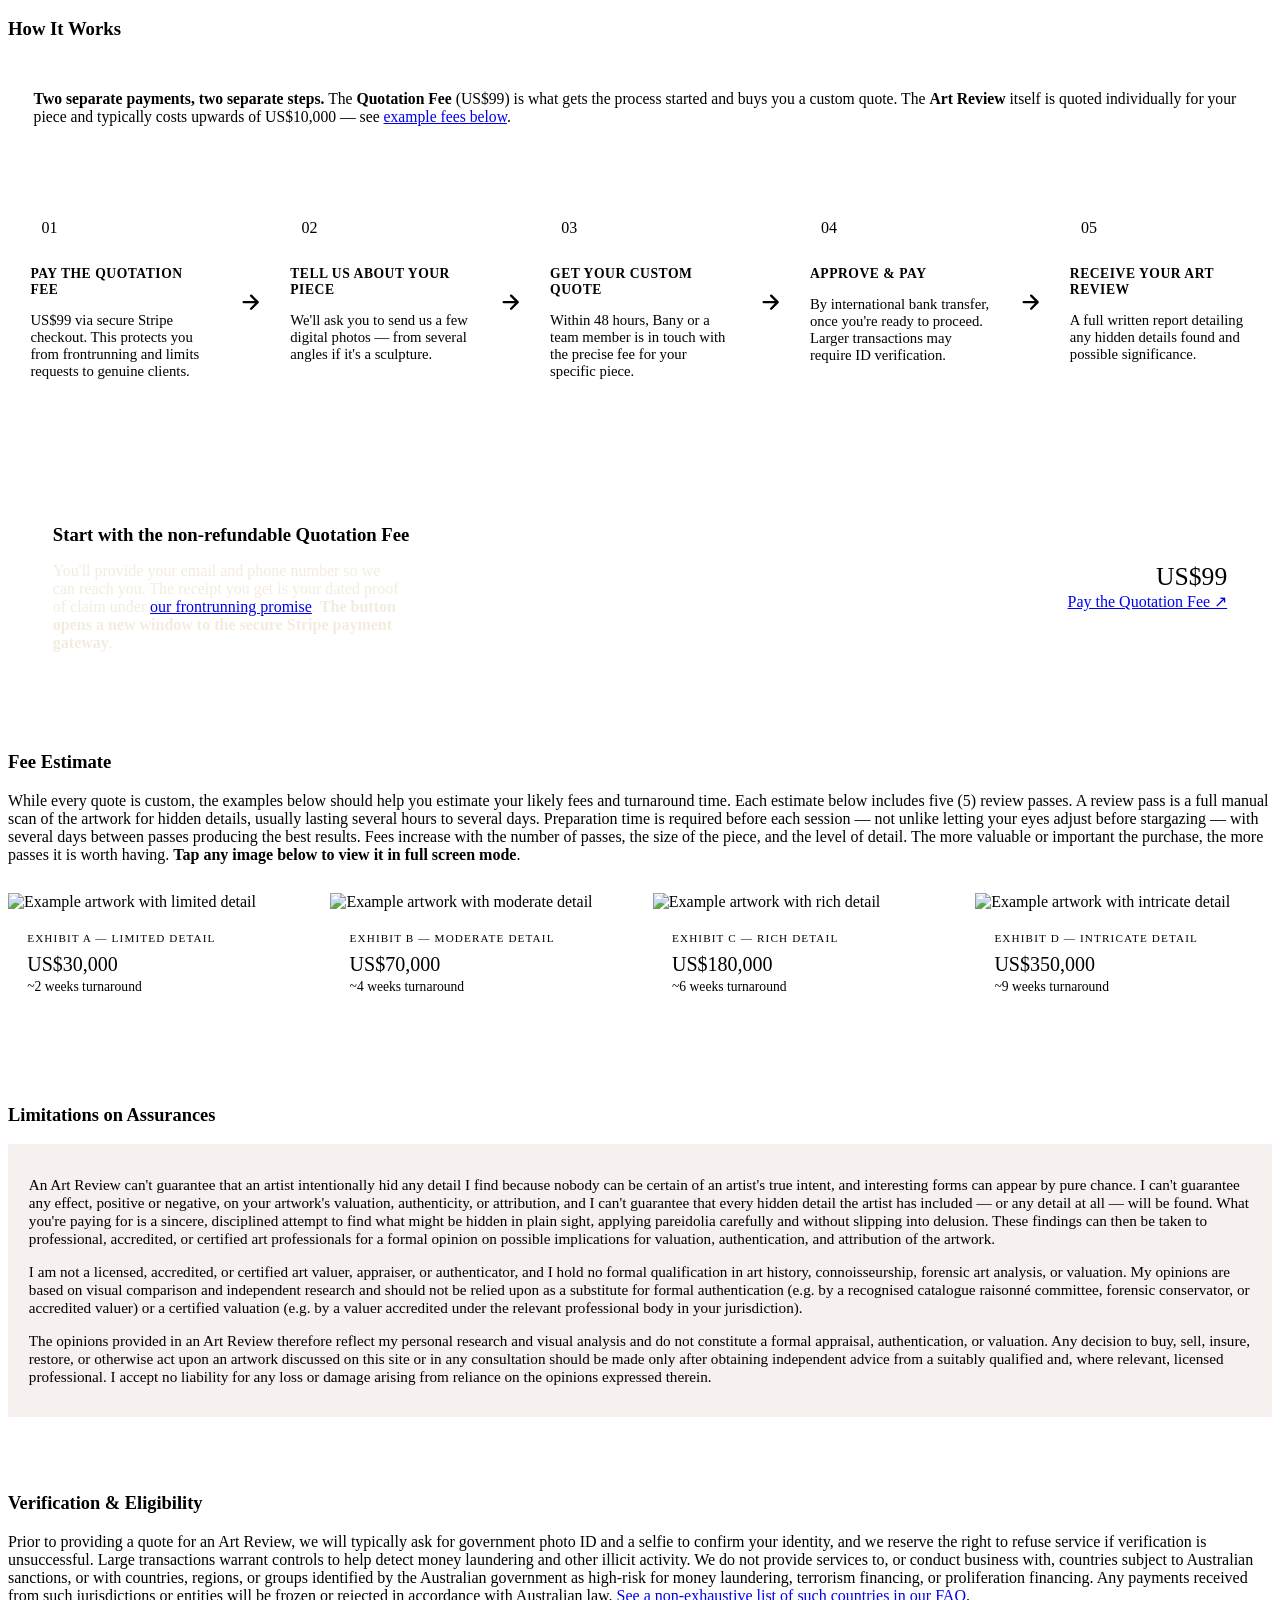
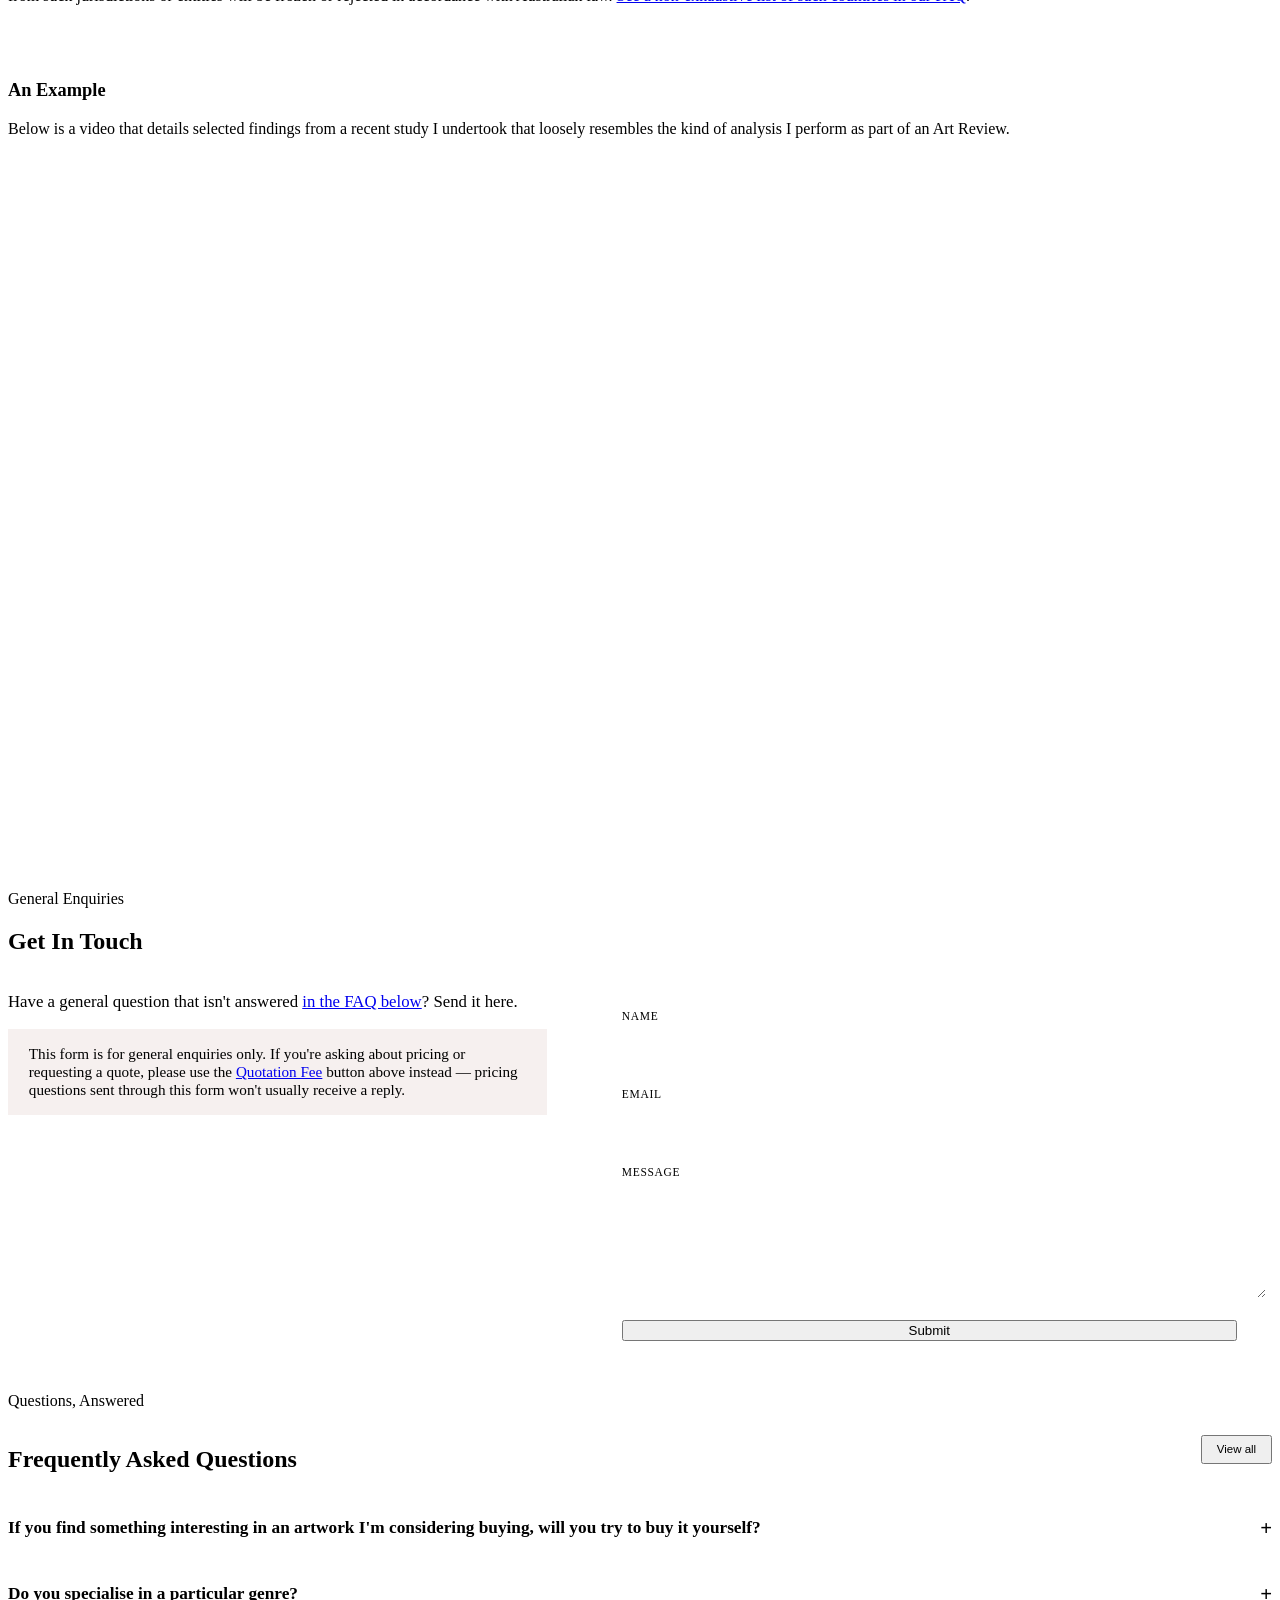
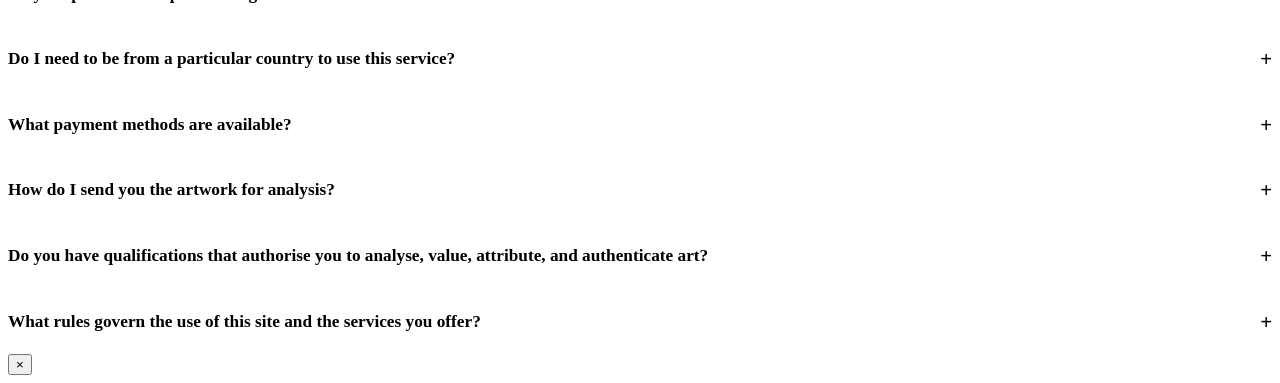
==== commit b0cc9888: "Add files via upload" ====
--- a/src/index.html
+++ b/src/index.html
@@ -64,36 +64,33 @@
 /* Item: Exhibit Two's image is portrait (685:1030) where Exhibit One's is
    landscape (800:534). At equal grid-column widths that makes Exhibit Two
    roughly twice as tall, leaving a large blank gap below Exhibit One's
-   shorter card. Shrinking Exhibit Two ~30% narrower (its aspect-ratio keeps
-   the height proportional) closes most of that gap. 644px matches the exact
-   width where repeat(auto-fit, minmax(280px,1fr)) above switches the grid
-   from one stacked column to two side-by-side columns — below it, both
-   exhibits are full-width and this override should not apply. */
+   shorter card. 644px matches the exact width where
+   repeat(auto-fit, minmax(280px,1fr)) above switches the grid from one
+   stacked column to two side-by-side columns — below it, both exhibits
+   are full-width and this override should not apply. */
 @media (min-width:644px){
-	/* Item 1: centre the narrowed Exhibit Two image within its grid
-	   column (it was previously flush against the column's left edge,
-	   which now reads as off-balance against Exhibit One filling its
-	   own column edge-to-edge). */
-	.exhibit-two-frame{max-width:70%;margin:0 auto;}
-	/* Item 1: the caption previously spanned the full grid column,
-	   wider than the image above it, so its edges didn't line up with
-	   the image. Matching its width to the image (and centering it the
-	   same way) makes the caption's left/right edges align with the
-	   image's edges. */
-	.exhibit-two-caption{max-width:70%;margin:0 auto;}
-	/* Item 2 (round 3): the "Exhibit Two" tag sits above the narrowed,
-	   centred image, but the tag itself was never narrowed or centred,
-	   so it stayed flush with the grid column's left edge while the
-	   image sat 15% of the column's width to the right of it (half of
-	   the 30% removed above). Applying the exact same max-width/margin
-	   pair used for the image and caption makes the tag's own box match
-	   their box, which puts its left-aligned text flush with the
-	   image's left edge instead. Deliberately the same 644px breakpoint
-	   as the rules above (not a separately-measured value) — the
-	   misalignment only exists because those rules narrow the image at
-	   this breakpoint, so the fix has to switch on at exactly the same
-	   point or a gap opens up between them again. */
-	.exhibit-two-tag{max-width:70%;margin:0 auto;}
+	/* Item 5 (round 4): previously both grid columns were equal (1fr 1fr,
+	   from auto-fit above), with Exhibit Two's image separately capped to
+	   70% of its column and centred — leaving Exhibit One's column mostly
+	   empty below its shorter landscape image. Instead of shrinking
+	   Exhibit Two's image further, this gives Exhibit One's column a
+	   bigger share of the row (13fr vs 7fr) and shrinks Exhibit Two's
+	   COLUMN to exactly the width its image already rendered at
+	   (70% of the old equal column = 7/10 of a 1fr share = a 7fr column
+	   once Exhibit One's column grows to 13fr, since 13+7=20=2×10).
+	   Net effect: Exhibit One's image gets noticeably larger, Exhibit
+	   Two's image stays the exact same rendered size it was before (just
+	   with no leftover side-margin, since its column now fits it exactly)
+	   — so Exhibit Two is never made smaller, only Exhibit One grows.
+	   Some blank space below Exhibit One remains by design: closing it
+	   completely would require shrinking Exhibit Two, which this
+	   deliberately avoids. */
+	.proof-grid{grid-template-columns:13fr 7fr;}
+	/* Item 5 (round 4): Exhibit Two's image/caption/tag now fill their
+	   column at 100% width (the column itself is already sized to match
+	   the image), so the old 70%-and-centre overrides are removed —
+	   they'd otherwise shrink the image a second time, inside its
+	   already-correctly-sized column. */
 }
 .proof-item figcaption{margin-top:.9rem;font-size:.92rem;color:var(--ink-soft);}
 .proof-item .exhibit-tag{display:block;font-family:var(--font-mono);font-size:.72rem;letter-spacing:.1em;text-transform:uppercase;color:var(--oxblood);margin-bottom:.35em;}
@@ -278,10 +275,12 @@
 		<div class="wrap">
 			<p class="eyebrow">Art Research · Education · Entertainment</p>
 			<h1>Uncovering Secrets in Famous Artworks</h1>
-			<p class="lede">For the past few years, I've privately catalogued details that master painters and sculptors have hidden in plain sight — the kind most art scholars assume to be mere artifacts of the viewer's imagination. If you own or are thinking about buying a piece of fine art, an Art Review uncovers what might be hidden in yours, which could affect its perceived value, attribution or authenticity.</p>
+			<p class="lede">For the past few years, I've privately catalogued details that master painters and sculptors have hidden in plain sight — the kind most art scholars assume to be mere artifacts of the viewer's imagination. If you own or are thinking about buying a piece of fine art, an Art Review uncovers what might be hidden in yours, which could affect its perceived value, attribution or authenticity. I've even hidden clues to details I've discovered in famous works of Christian art in the illustrations of my debut children's picture book titled, <i>Nicky's Secret: A Christmas Story</i>.</p>
 			<div class="hero-ctas">
-				<a href="#work" class="btn btn-primary">Start with the Quotation Fee — US$99</a>
-				<a href="#pareidolia" class="btn btn-ghost">See a hidden detail first ↓</a>
+				<a href="#work" class="btn btn-primary">Get an Art Review quote</a>
+				<!-- Item 3 (round 4): same BUY THE BOOK CTA as the nav bar (item 2). -->
+				<a href="bookshop_links.html" class="btn btn-accent">BUY THE BOOK</a>
+				<a href="#pareidolia" class="btn btn-ghost">Sample hidden details ↓</a>
 			</div>
 			<p class="hero-note">The non-refundable US$99 Quotation Fee is how an Art Review begins. The review itself is quoted separately and custom to your piece, typically starting from around US$10,000 for the simplest pieces. Details further down this page.</p>
 		</div>
@@ -311,14 +310,14 @@
 					<figcaption>Saint Sebastian — Andrea Mantegna, c.1470. Kunsthistorisches Museum, Vienna. Look for the horse-rider in the clouds.</figcaption>
 				</figure>
 				<figure class="proof-item">
-					<span class="exhibit-tag exhibit-two-tag">Exhibit Two</span>
-					<div class="loupe-frame exhibit-two-frame" data-zoom="2.6" style="aspect-ratio:685/1030;">
+					<span class="exhibit-tag">Exhibit Two</span>
+					<div class="loupe-frame" data-zoom="2.6" style="aspect-ratio:685/1030;">
 						<img src="images/hiding/fulls/02.jpg" alt="Route de village, Auvers by Paul Cézanne, with a large hidden face" draggable="false">
 						<!-- <div class="loupe-lens" aria-hidden="true"></div> -->
 						<!-- <span class="loupe-hint hint-mouse">Drag to zoom</span>
 						<span class="loupe-hint hint-touch">Touch to zoom</span> -->
 					</div>
-					<figcaption class="exhibit-two-caption">Route de village, Auvers — Paul Cézanne. See the large face?</figcaption>
+					<figcaption>Route de village, Auvers — Paul Cézanne. See the large face?</figcaption>
 				</figure>
 			</div>
 
@@ -348,6 +347,10 @@
 			<div class="case-card reveal">
 				<h2>About</h2>
 				<p>I'm Bany Jaya — independent researcher, and author of <i>Nicky's Secret: A Christmas Story</i>, a children's picture book filled with fascinating details hidden in famous works of Christian art. As of this writing, nobody in the world knows about most of these details, which have remained secret for hundreds of years.</p>
+				<!-- Item 1 (round 4): BUY THE BOOK CTA, same .btn markup pattern as
+				     the "Pay the Quotation Fee" button further down this page —
+				     just the .btn-accent colour instead of .btn-primary. -->
+				<p style="margin-top:1.3rem;"><a href="bookshop_links.html" class="btn btn-accent">BUY THE BOOK</a></p>
 				<p>If you own, or are considering buying, a painting or sculpture, I offer the same kind of analysis directly — as an <a href="#work">Art Review</a>.</p>
 				<div class="case-links">
 					<a href="#two">Read about the book →</a>
@@ -367,14 +370,14 @@
 				<img class="book-cover" src="fullbook/pages/1.jpg" alt="Cover of Nicky's Secret: A Christmas Story">
 				<h2>Nicky's Secret: A Christmas Story</h2>
 				<p><i>Nicky's Secret</i> is written for 4-to-8-year-olds, in language conforming to both American and British English. Kids and adults alike tend to be surprised and delighted by the twists and turns the story takes, right up to the end.</p>
-				<p>Read the entire book for free in low-resolution, watch it being read aloud on video, or check the fact sheet for more.</p>
+				<p>Use the links below to read the entire book for free in low-resolution, watch it being read aloud on video, or to learn more about it from the fact sheet.</p>
 				<div class="case-links">
 					<a href="/fullbook/readfree.html">Read free →</a>
 					<a href="https://www.youtube.com/watch?v=O1Nt9e1qOdA">Watch it read aloud →</a>
 					<a href="https://www.youtube.com/@thehunchtrail">More videos →</a>
 					<a href="/info/fact_sheet_NickysSecret.pdf">Fact sheet (PDF) →</a>
 				</div>
-				<p style="margin-top:1.3rem;"><span class="mark">Want to buy it?</span>  <a href="bookshop_links.html"><strong>View bookshops worldwide carrying Nicky's Secret</strong></a>. In some countries you can even find the hardcover edition, which has noticeably better paper, binding and print quality than the softcover.</p>
+				<p style="margin-top:1.3rem;"><span class="mark mark-on-dark">Want to buy it?</span>  <a href="bookshop_links.html"><strong>View bookshops worldwide carrying Nicky's Secret</strong></a>. In some countries you can even find the hardcover edition, which has noticeably better paper, binding and print quality than the softcover.</p>
 			</div>
 		</div>
 	</section>
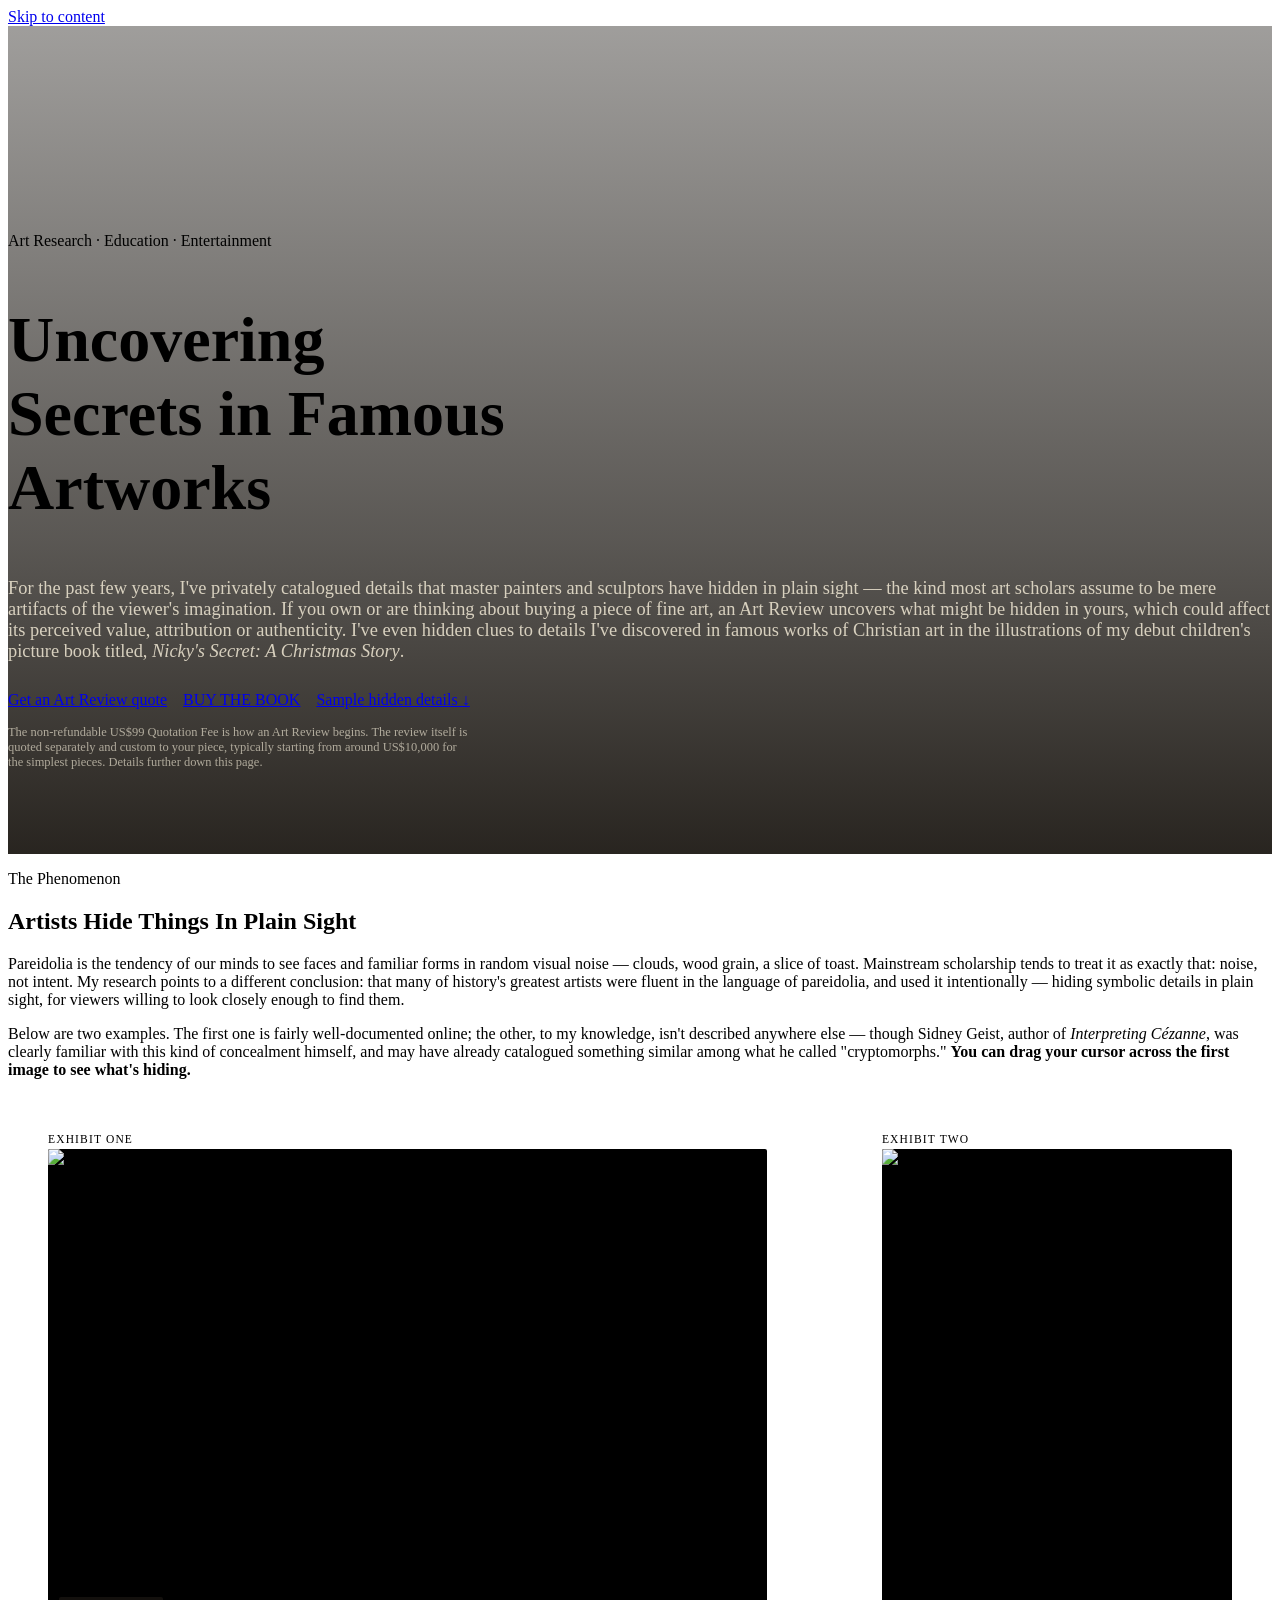
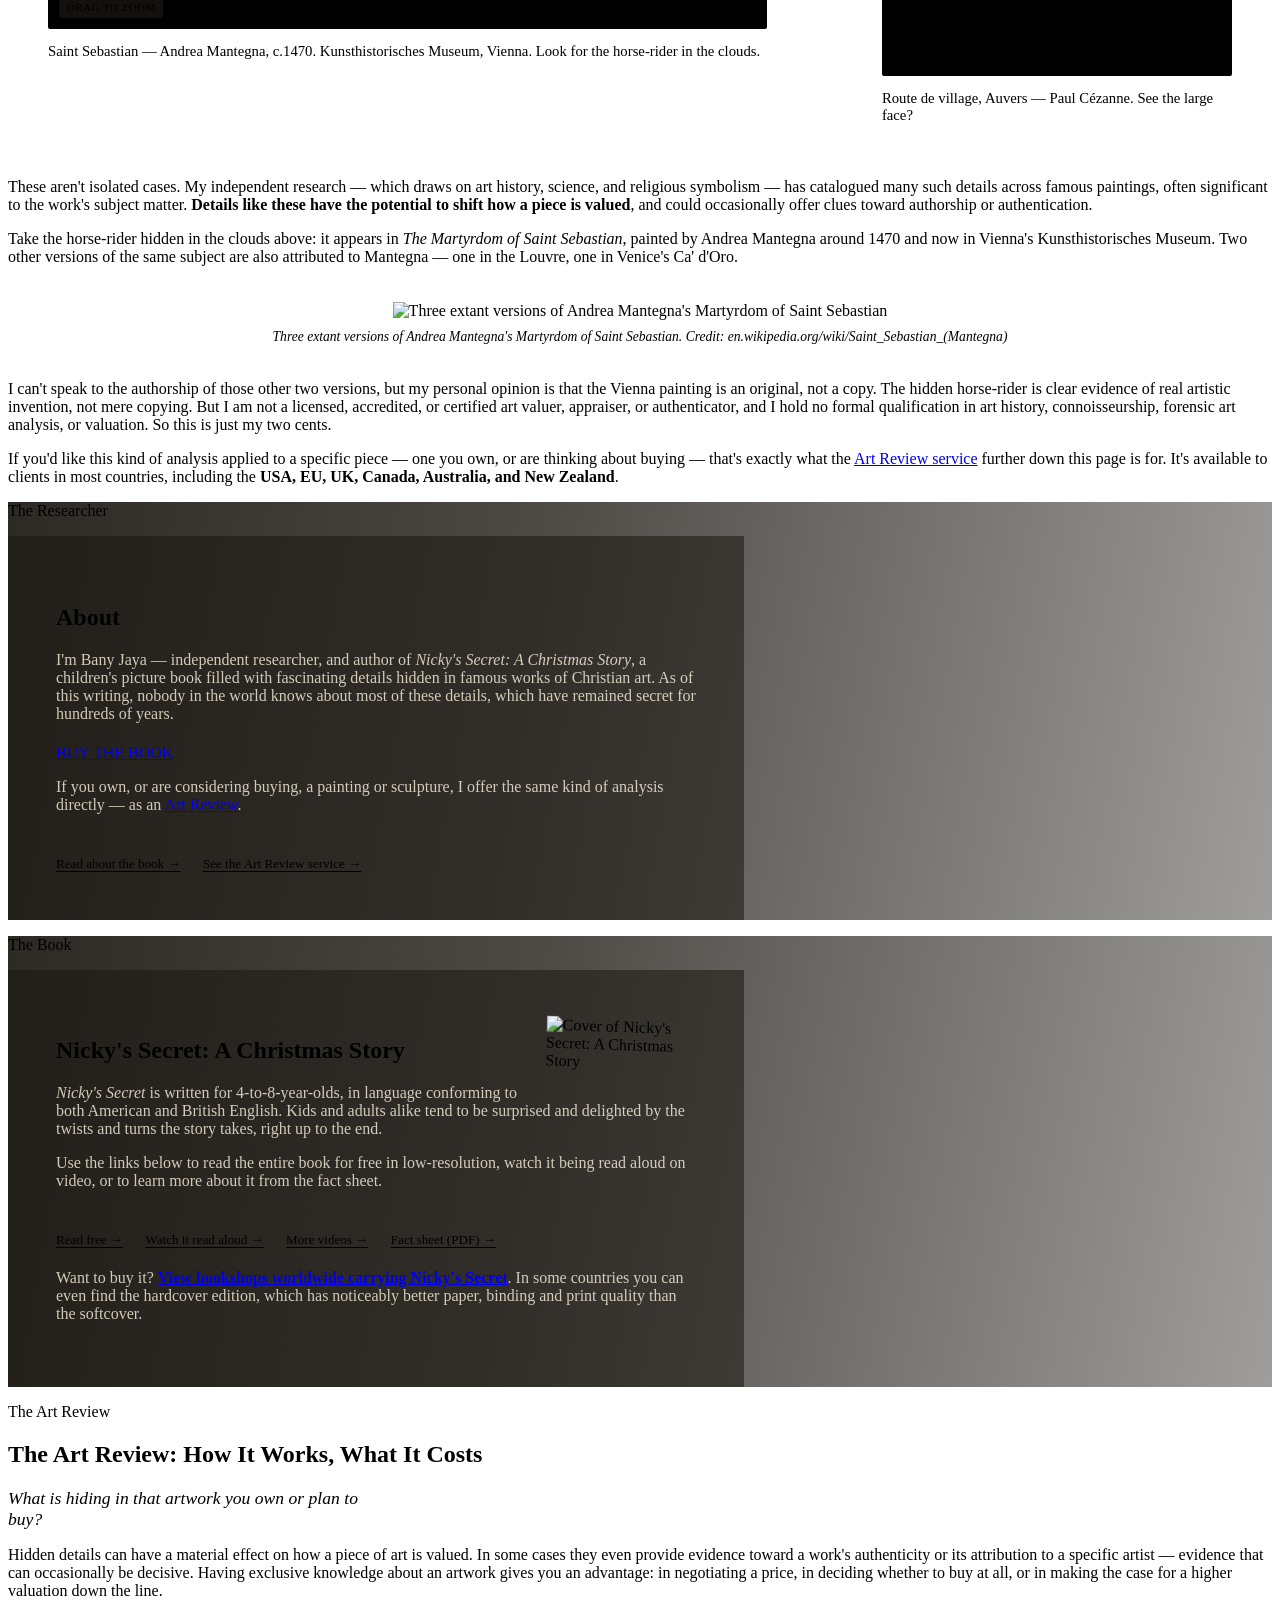
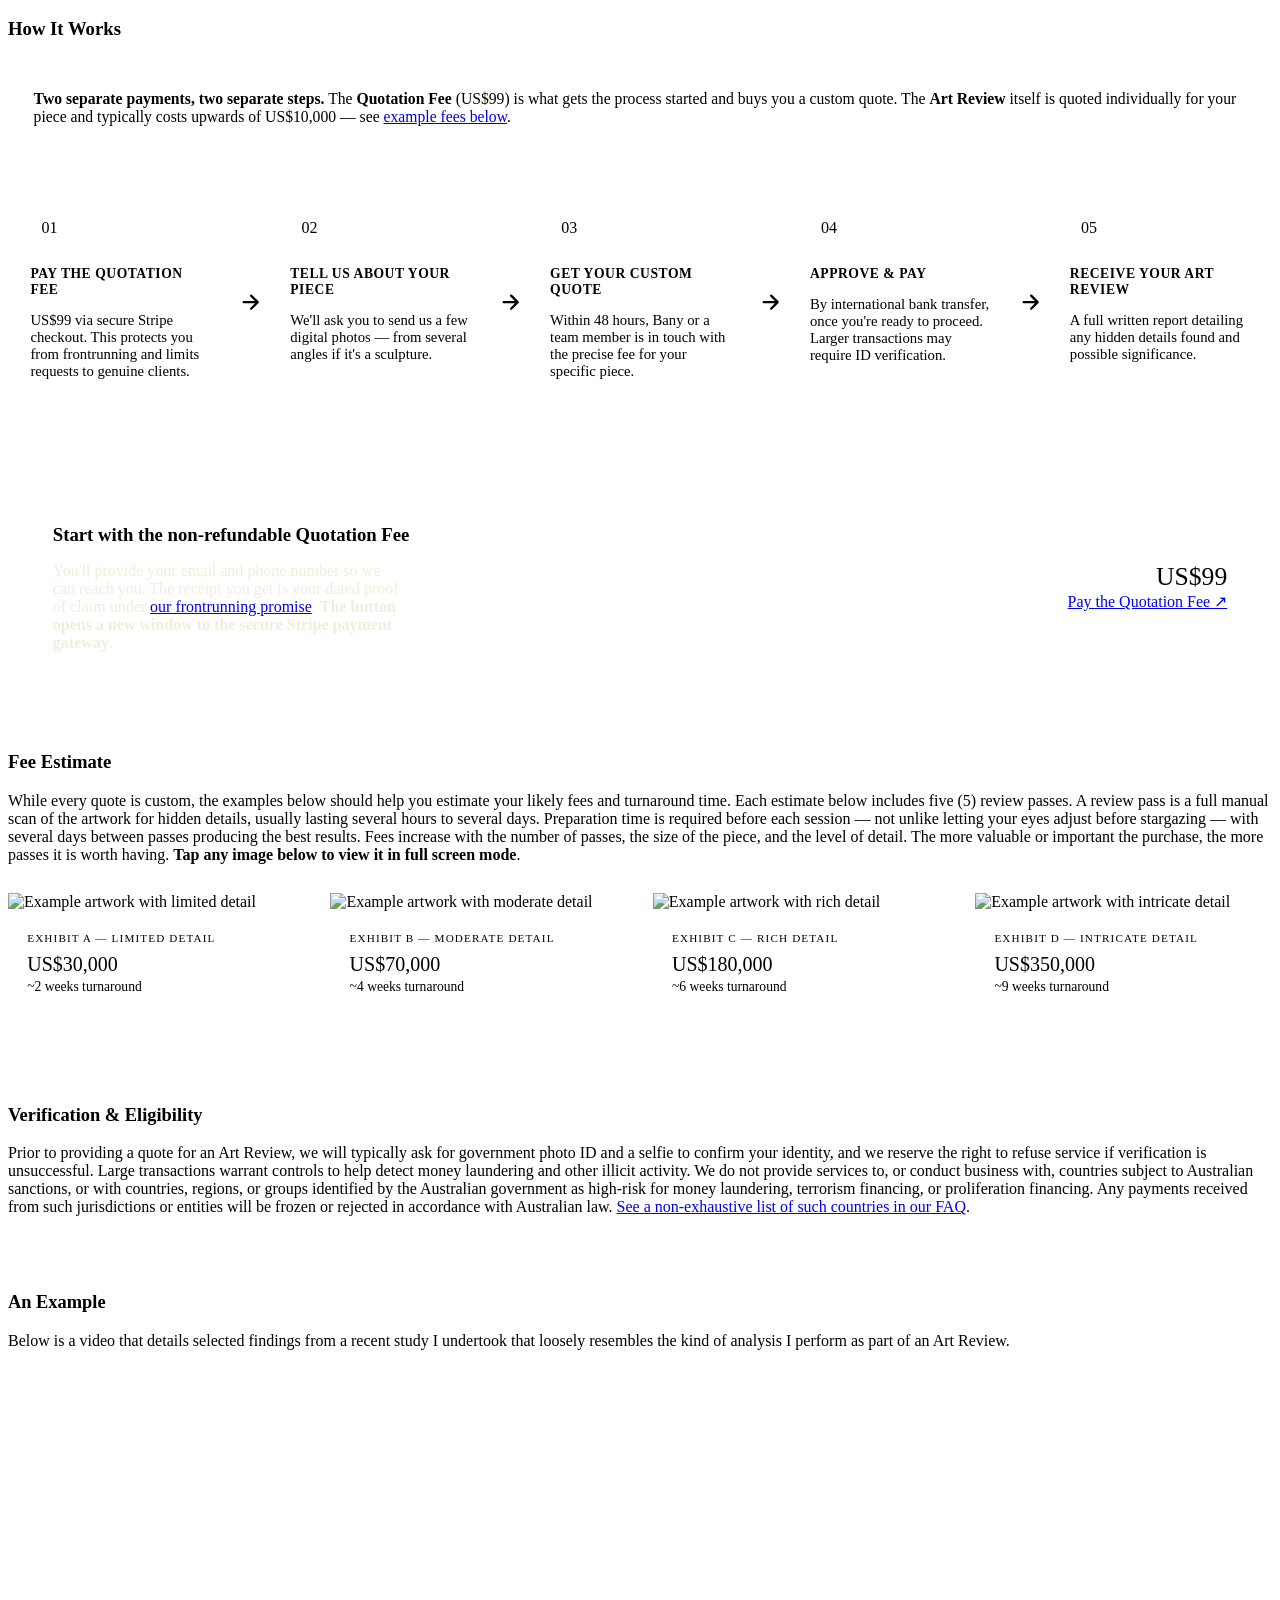
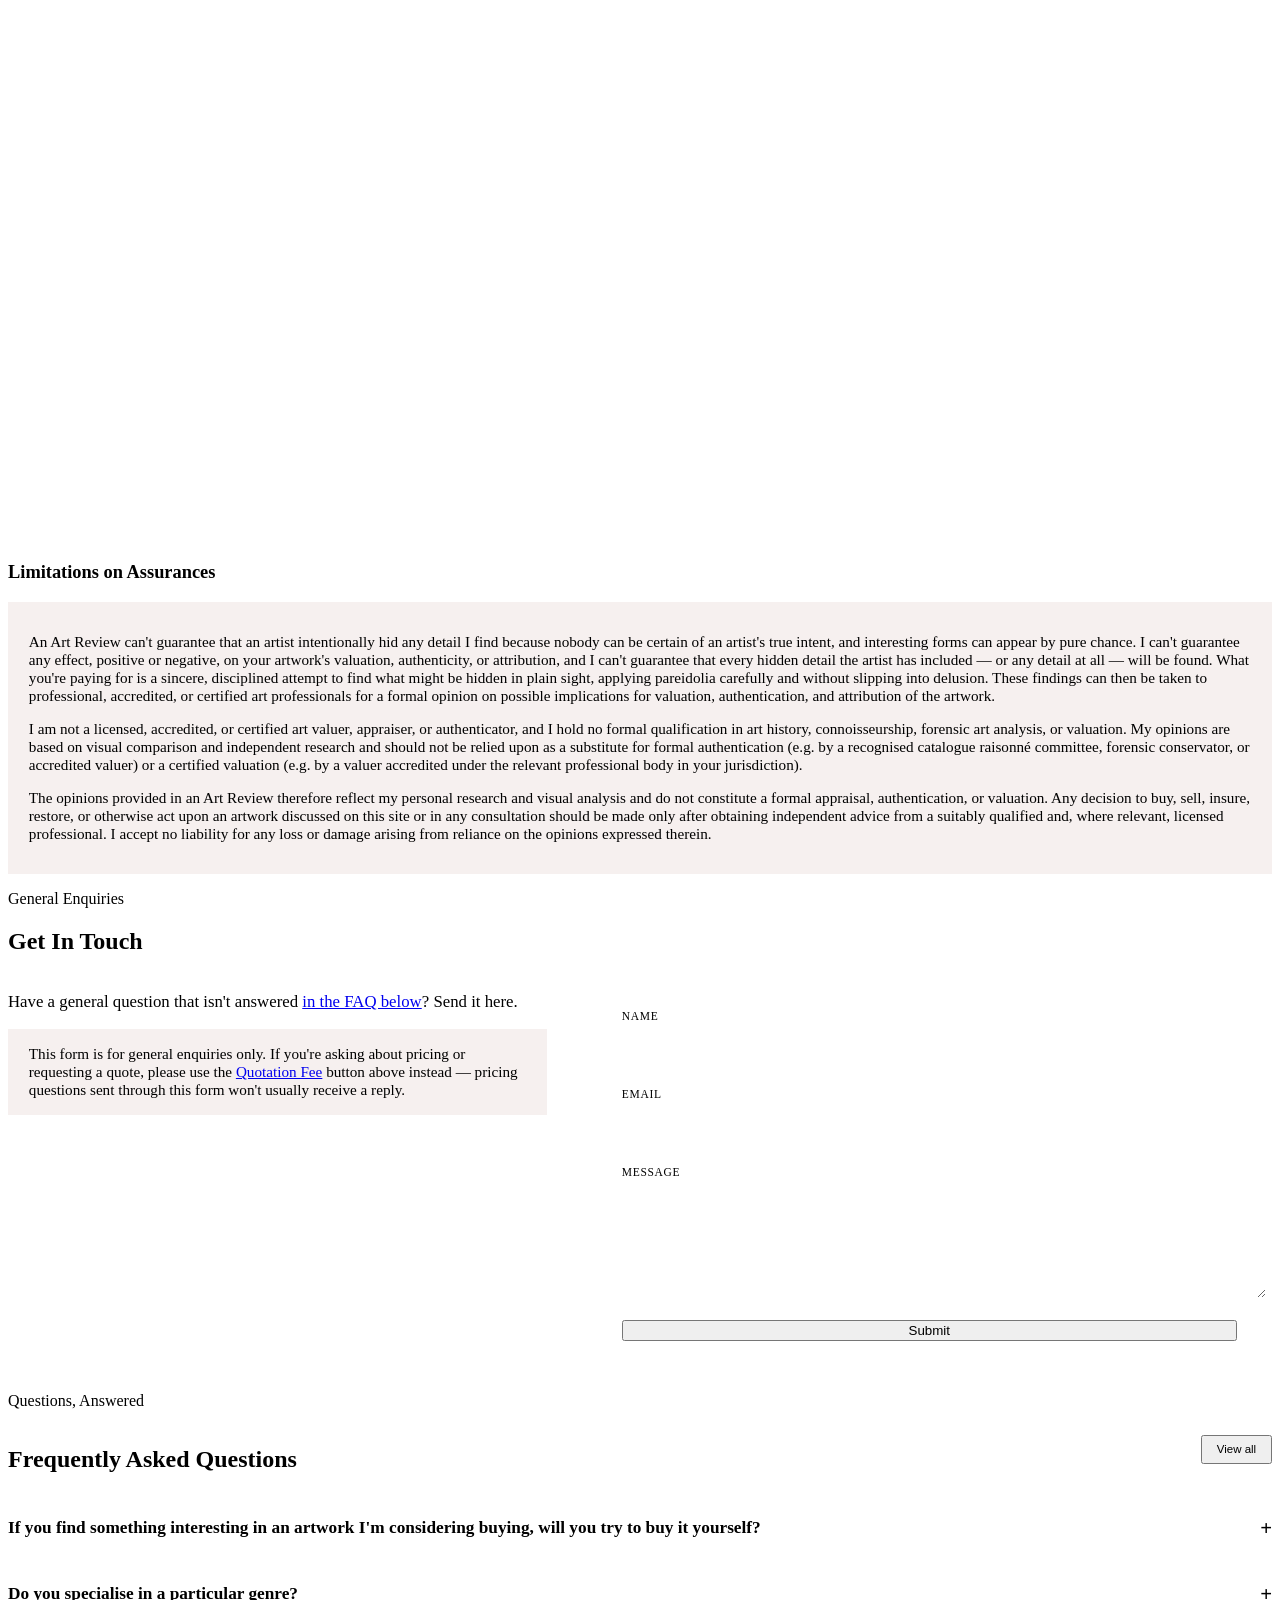
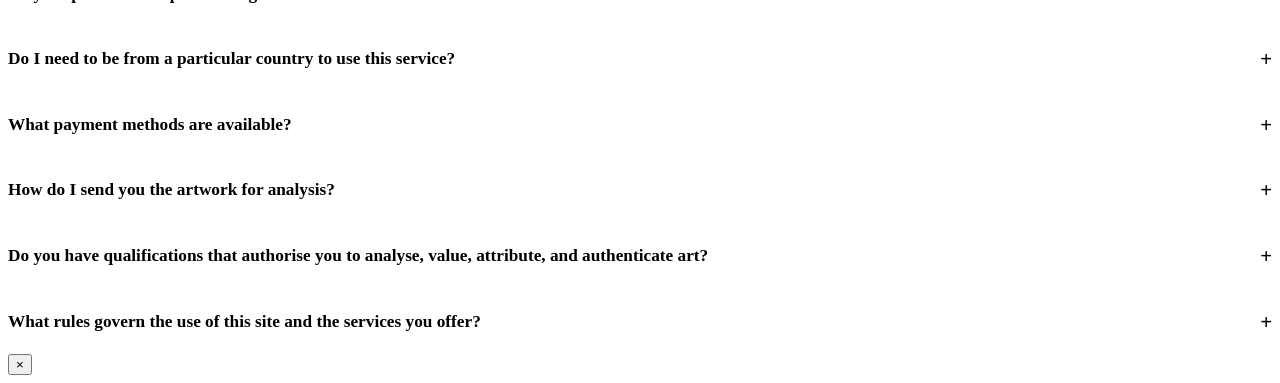
==== commit dd9a62c8: "Add files via upload" ====
--- a/src/index.html
+++ b/src/index.html
@@ -31,7 +31,18 @@
 #hero h1{font-size:clamp(2rem,5vw,4.2rem);max-width:16ch;color:var(--parchment);}
 #hero .lede{color:rgba(239,230,211,0.86);font-size:1.15rem;}
 .hero-ctas{display:flex;flex-wrap:wrap;gap:1rem;margin-top:1.8rem;align-items:center;}
+/* max-width here is only the no-JavaScript fallback. Normally the
+   script at the foot of this page overrides both the left margin and
+   the width so this paragraph sits directly beneath the CTA buttons,
+   sharing their left and right edges — see "Items 2 and 3" there. */
 .hero-note{font-family:var(--font-mono);font-size:.78rem;color:rgba(239,230,211,0.66);margin-top:1rem;max-width:46ch;}
+/* Item 2: once the three CTAs no longer fit on one row, the block of
+   buttons is centred instead of hugging the left edge. Whether they
+   have wrapped is decided in JavaScript rather than at a guessed pixel
+   width, because the wrap point depends on the button copy and on
+   whether the web font has finished loading. Centring cannot change how
+   many buttons fit per row, so this can't feed back into that test. */
+.hero-ctas.is-wrapped{justify-content:center;}
 /* Item: below ~417px, the primary CTA's label ("Start with the Quotation
    Fee — US$99") is wider than the screen, and .btn's site-wide
    white-space:nowrap stops it shrinking — the whole hero was overflowing
@@ -488,6 +499,19 @@
 			</div>
 
 			<div class="legal-block reveal">
+				<h3>Verification &amp; Eligibility</h3>
+				<p class="text-columns">Prior to providing a quote for an Art Review, we will typically ask for government photo ID and a selfie to confirm your identity, and we reserve the right to refuse service if verification is unsuccessful. Large transactions warrant controls to help detect money laundering and other illicit activity. We do not provide services to, or conduct business with, countries subject to Australian sanctions, or with countries, regions, or groups identified by the Australian government as high-risk for money laundering, terrorism financing, or proliferation financing. Any payments received from such jurisdictions or entities will be frozen or rejected in accordance with Australian law. <a href="#eligibility">See a non-exhaustive list of such countries in our FAQ</a>.</p>
+			</div>
+
+			<div class="legal-block reveal">
+				<h3>An Example</h3>
+				<p class="text-columns">Below is a video that details selected findings from a recent study I undertook that loosely resembles the kind of analysis I perform as part of an Art Review.</p>
+				<div class="video-wrap">
+					<iframe src="https://www.youtube.com/embed/70mC4FUnCxg?si=zcgm6Tuym2fGgVpv" title="YouTube video player" allow="accelerometer; autoplay; clipboard-write; encrypted-media; gyroscope; picture-in-picture; web-share" referrerpolicy="strict-origin-when-cross-origin" allowfullscreen></iframe>
+				</div>
+			</div>
+
+			<div class="legal-block reveal">
 				<h3>Limitations on Assurances</h3>
 				<div class="note-callout">
 					<p>An Art Review can't guarantee that an artist intentionally hid any detail I find because nobody can be certain of an artist's true intent, and interesting forms can appear by pure chance. I can't guarantee any effect, positive or negative, on your artwork's valuation, authenticity, or attribution, and I can't guarantee that every hidden detail the artist has included — or any detail at all — will be found. What you're paying for is a sincere, disciplined attempt to find what might be hidden in plain sight, applying pareidolia carefully and without slipping into delusion. These findings can then be taken to professional, accredited, or certified art professionals for a formal opinion on possible implications for valuation, authentication, and attribution of the artwork.</p>
@@ -496,18 +520,6 @@
 				</div>
 			</div>
 
-			<div class="legal-block reveal">
-				<h3>Verification &amp; Eligibility</h3>
-				<p class="text-columns">Prior to providing a quote for an Art Review, we will typically ask for government photo ID and a selfie to confirm your identity, and we reserve the right to refuse service if verification is unsuccessful. Large transactions warrant controls to help detect money laundering and other illicit activity. We do not provide services to, or conduct business with, countries subject to Australian sanctions, or with countries, regions, or groups identified by the Australian government as high-risk for money laundering, terrorism financing, or proliferation financing. Any payments received from such jurisdictions or entities will be frozen or rejected in accordance with Australian law. <a href="#eligibility">See a non-exhaustive list of such countries in our FAQ</a>.</p>
-			</div>
-
-			<div class="legal-block reveal">
-				<h3>An Example</h3>
-				<p class="text-columns">Below is a video that details selected findings from a recent study I undertook that loosely resembles the kind of analysis I perform as part of an Art Review.</p>
-				<div class="video-wrap">
-					<iframe src="https://www.youtube.com/embed/70mC4FUnCxg?si=zcgm6Tuym2fGgVpv" title="YouTube video player" allow="accelerometer; autoplay; clipboard-write; encrypted-media; gyroscope; picture-in-picture; web-share" referrerpolicy="strict-origin-when-cross-origin" allowfullscreen></iframe>
-				</div>
-			</div>
 		</div>
 	</section>
 
@@ -661,44 +673,75 @@
 		});
 	}
 
-	/* Item 3 (round 3): on wide-enough screens the two hero buttons
-	   sit on one row, and the .hero-note paragraph below them should
-	   wrap at the same right edge as that row instead of its own
-	   fixed 46ch cap (which the CSS still uses as the default — see
-	   #hero .hero-note above — for narrow screens where the buttons
-	   stack onto separate rows). Matching that edge exactly isn't
-	   something CSS alone can do here: the row's rendered width
-	   depends on the CTA copy, the web font that's loaded, and the
-	   viewport, so this measures the row directly rather than
-	   guessing a fixed breakpoint or pixel width that could drift out
-	   of sync with any of those. Whether the buttons are still on one
-	   row is likewise detected directly (by comparing their vertical
-	   position) rather than assumed from a screen-width breakpoint,
-	   so this keeps working correctly regardless of viewport size,
-	   font metrics, or future copy changes. */
+	/* Items 2 and 3 (round 7): the hero CTA row, and the note beneath
+	   it. Two things happen here, in this order, because the second
+	   depends on the first:
+
+	     2. If the buttons have wrapped onto more than one row, the
+	        .is-wrapped class centres them (see the CSS near the top of
+	        this page).
+	     3. The note below is then given the same left and right edges
+	        as the buttons — specifically, the left edge of whichever
+	        button sits furthest left and the right edge of whichever
+	        sits furthest right. Those edges move as the viewport
+	        resizes and as the buttons reflow, which is the behaviour
+	        asked for.
+
+	   Everything is measured from the rendered page rather than
+	   inferred from a pixel breakpoint. The point at which the buttons
+	   wrap depends on the button copy, the viewport, and which font
+	   has actually loaded, so any hard-coded breakpoint would drift
+	   out of sync the first time one of those changed.
+
+	   Note the ordering: .is-wrapped is applied BEFORE the edges are
+	   read, so the positions measured are the centred ones actually on
+	   screen. Reading them afterwards forces one layout pass, which is
+	   why this runs on resize rather than on scroll.
+
+	   The previous version of this block measured .hero-ctas itself.
+	   That element is a block-level flex container, so its box is the
+	   full width of the page wrapper no matter how wide the buttons
+	   inside it are — which is why the note's right edge did not line
+	   up with the last button. Measuring the buttons fixes that. */
 	var heroCtas = document.querySelector('.hero-ctas');
 	var heroNote = document.querySelector('.hero-note');
 	if (heroCtas && heroNote) {
-		var syncHeroNoteWidth = function(){
-			var ctaButtons = heroCtas.querySelectorAll('.btn');
-			var singleRow = ctaButtons.length < 2 ||
-				ctaButtons[0].offsetTop === ctaButtons[ctaButtons.length - 1].offsetTop;
-			if (singleRow) {
-				heroNote.style.maxWidth = heroCtas.getBoundingClientRect().width + 'px';
-			} else {
-				/* Buttons have wrapped onto separate rows (narrow
-				   screen) — clear the inline override and fall back
-				   to the CSS default. */
-				heroNote.style.maxWidth = '';
+		var syncHeroLayout = function(){
+			var buttons = heroCtas.querySelectorAll('.btn');
+			if (!buttons.length) return;
+
+			/* Have they wrapped? Compare the vertical position of the
+			   first and last button — a direct reading of the fact,
+			   rather than a guess from screen width. */
+			var wrapped = buttons[0].offsetTop !== buttons[buttons.length - 1].offsetTop;
+			heroCtas.classList.toggle('is-wrapped', wrapped);
+
+			/* Outermost left and right edges across every button, on
+			   whichever row each one ended up. */
+			var rowLeft = heroCtas.getBoundingClientRect().left;
+			var left = Infinity, right = -Infinity, box, i;
+			for (i = 0; i < buttons.length; i++) {
+				box = buttons[i].getBoundingClientRect();
+				if (box.left < left) left = box.left;
+				if (box.right > right) right = box.right;
 			}
+
+			/* Expressed relative to the row's own left edge, so the
+			   result is independent of page scroll position. When the
+			   buttons are NOT wrapped they start at the left edge, so
+			   the margin comes out as zero and the note simply ends at
+			   the last button — the single-row case, handled by the
+			   same two lines rather than a separate branch. */
+			heroNote.style.marginLeft = (left - rowLeft) + 'px';
+			heroNote.style.maxWidth = (right - left) + 'px';
 		};
-		syncHeroNoteWidth();
-		window.addEventListener('resize', syncHeroNoteWidth, {passive:true});
+		syncHeroLayout();
+		window.addEventListener('resize', syncHeroLayout, {passive:true});
 		/* Google Fonts loads with font-display:swap, so the CTA
 		   buttons can resize slightly once the real webfont replaces
 		   the fallback font — re-measure once that settles. */
 		if (document.fonts && document.fonts.ready) {
-			document.fonts.ready.then(syncHeroNoteWidth);
+			document.fonts.ready.then(syncHeroLayout);
 		}
 	}
 
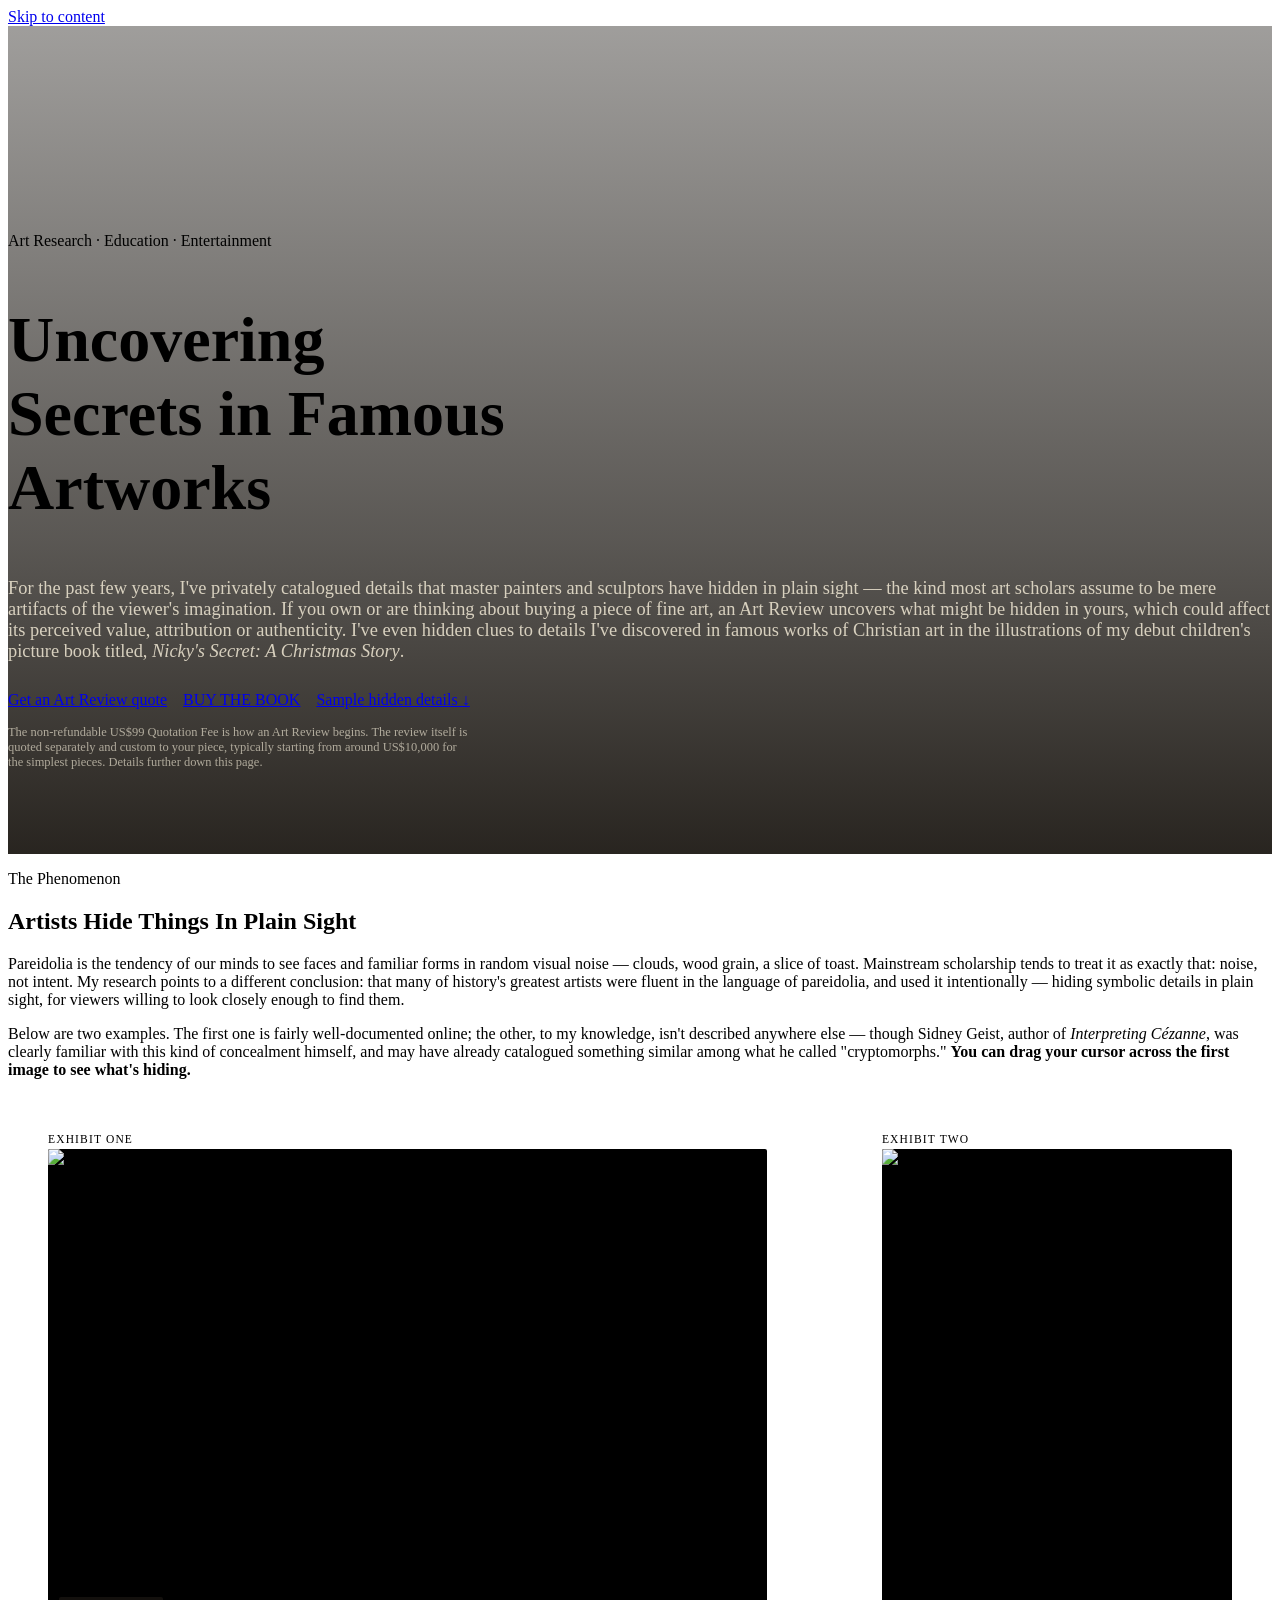
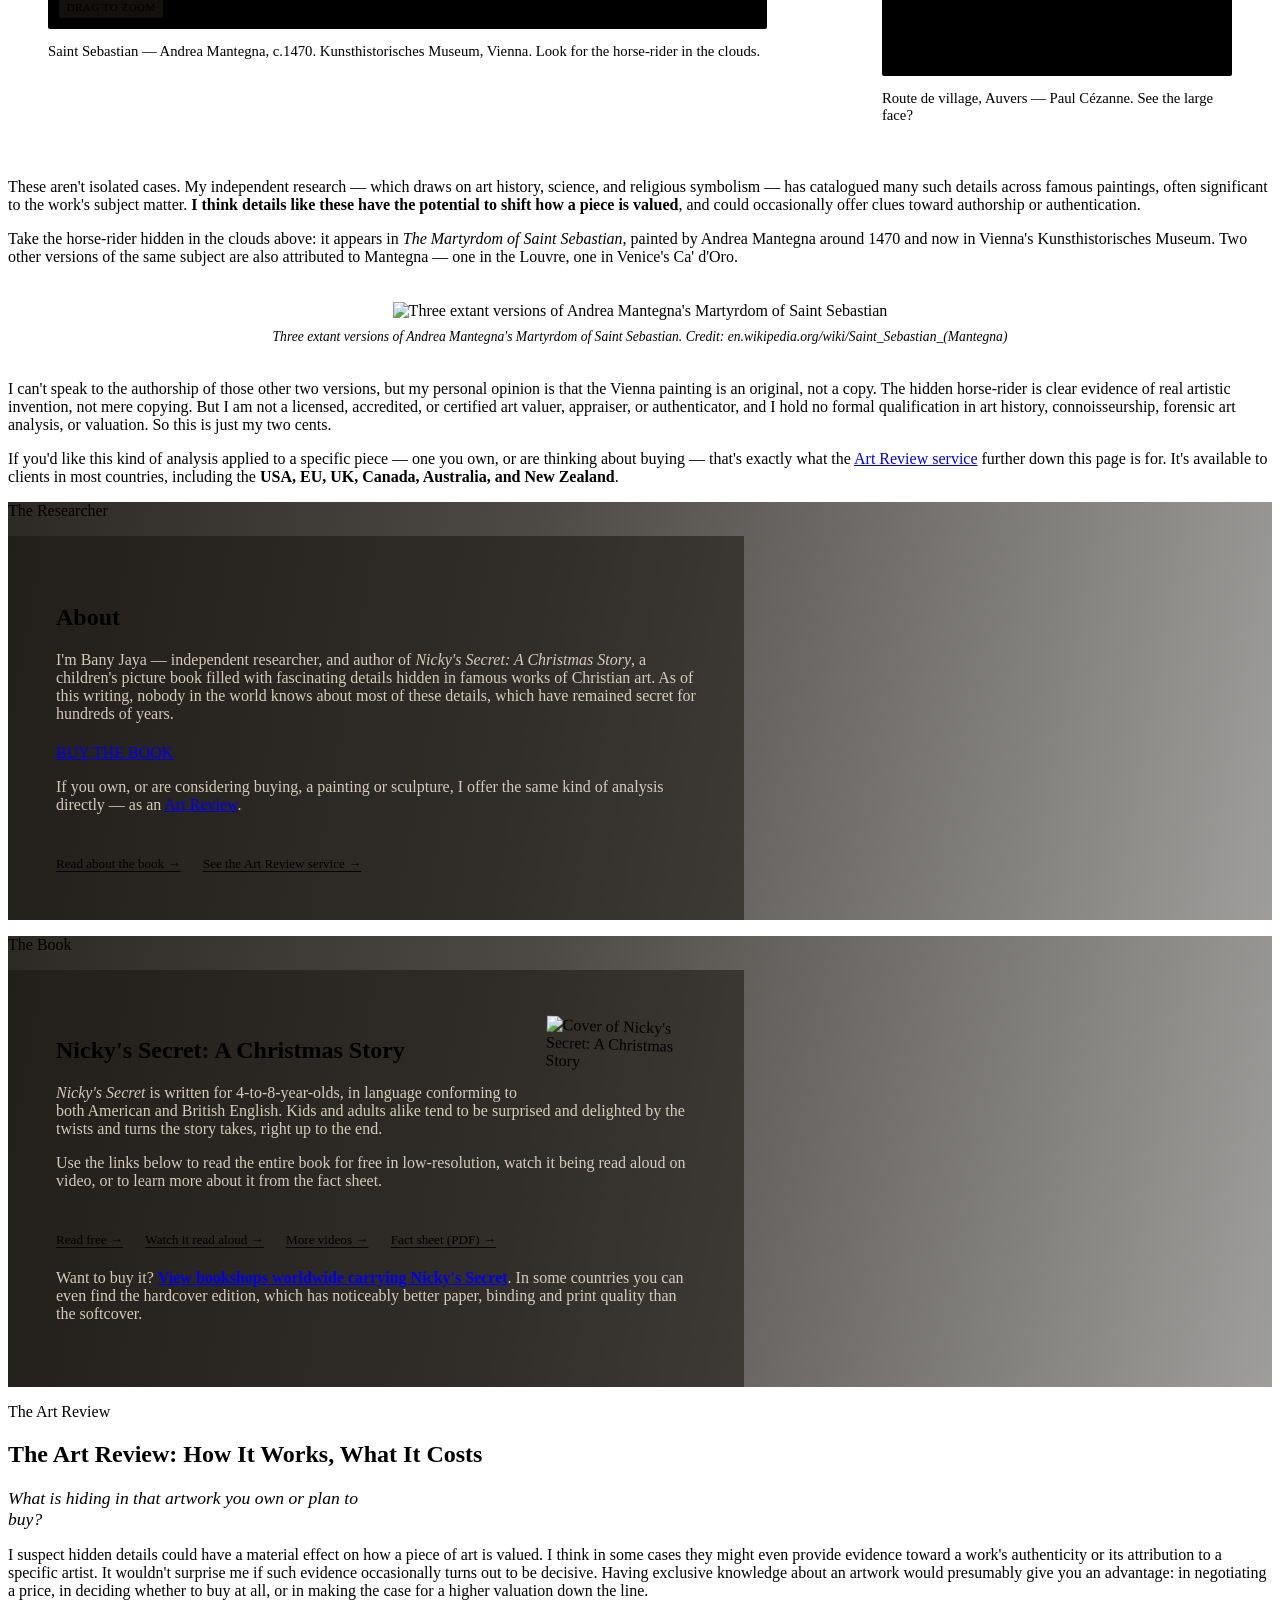
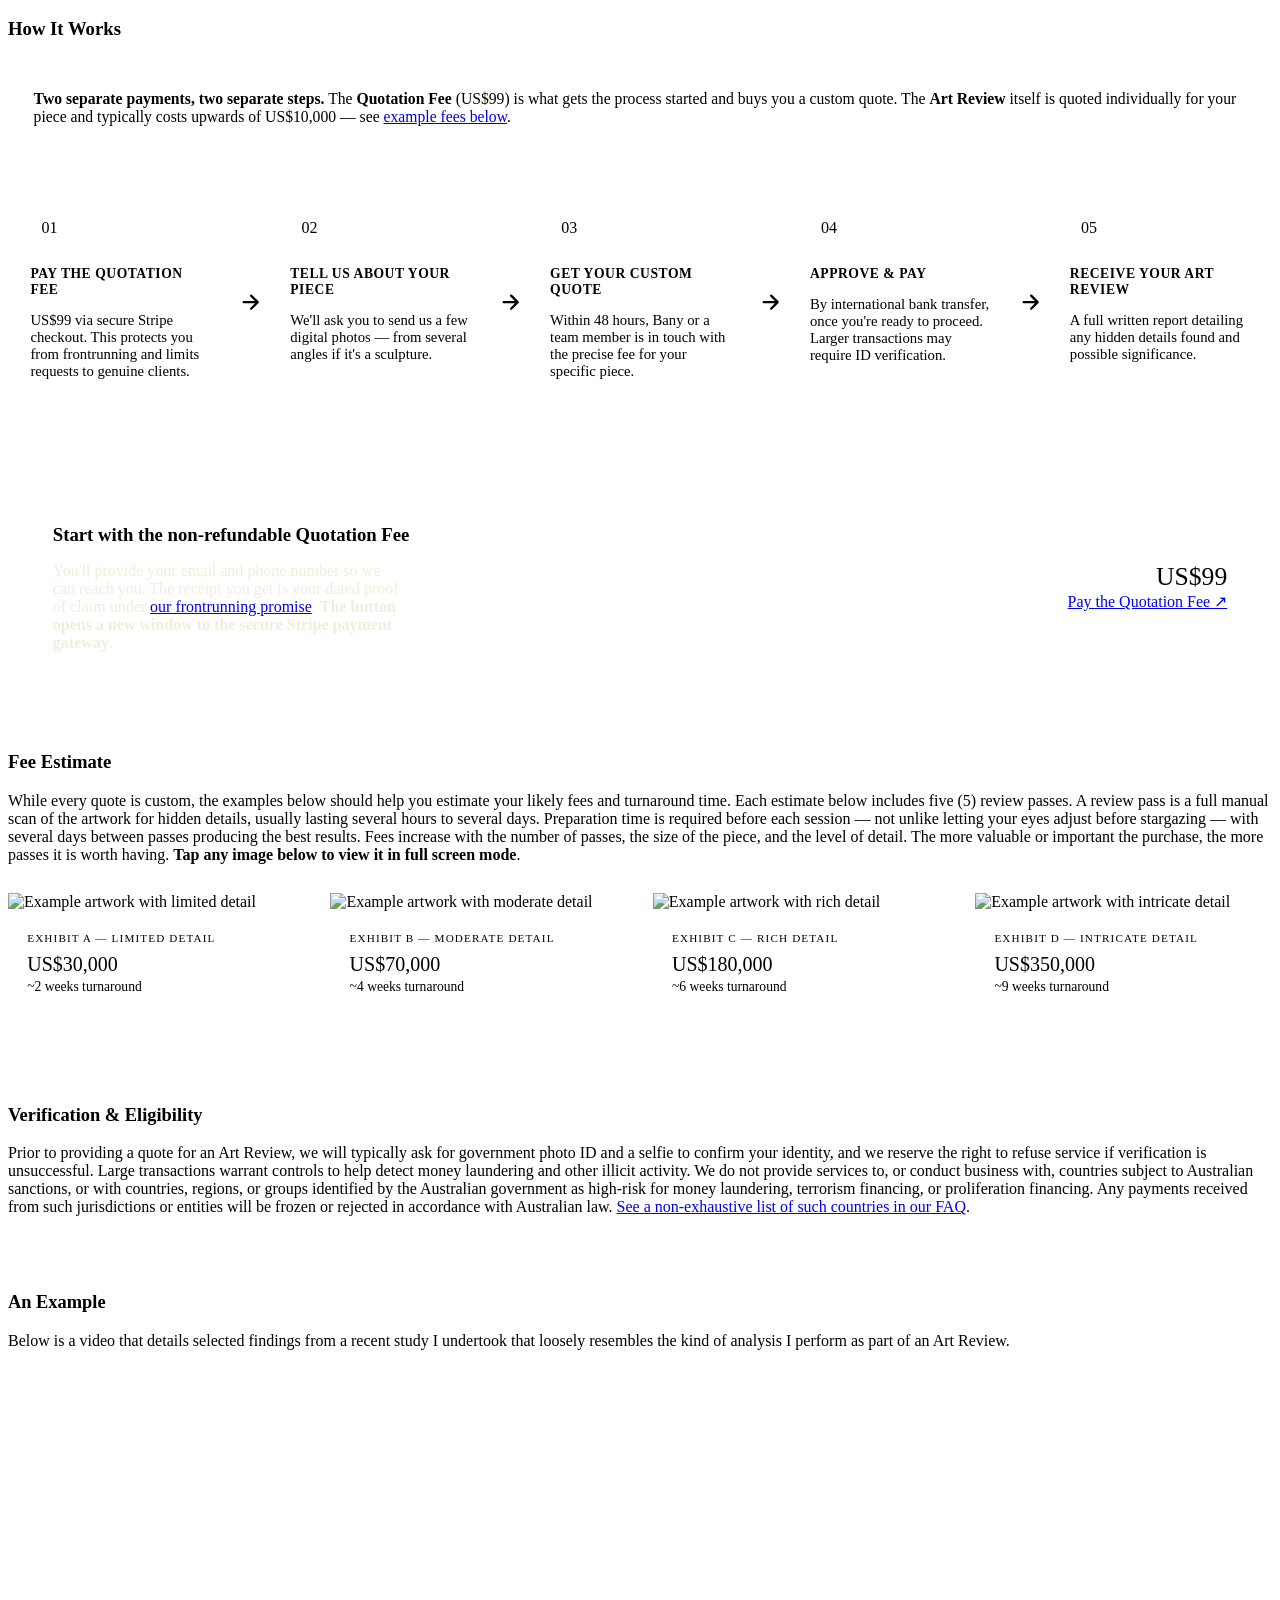
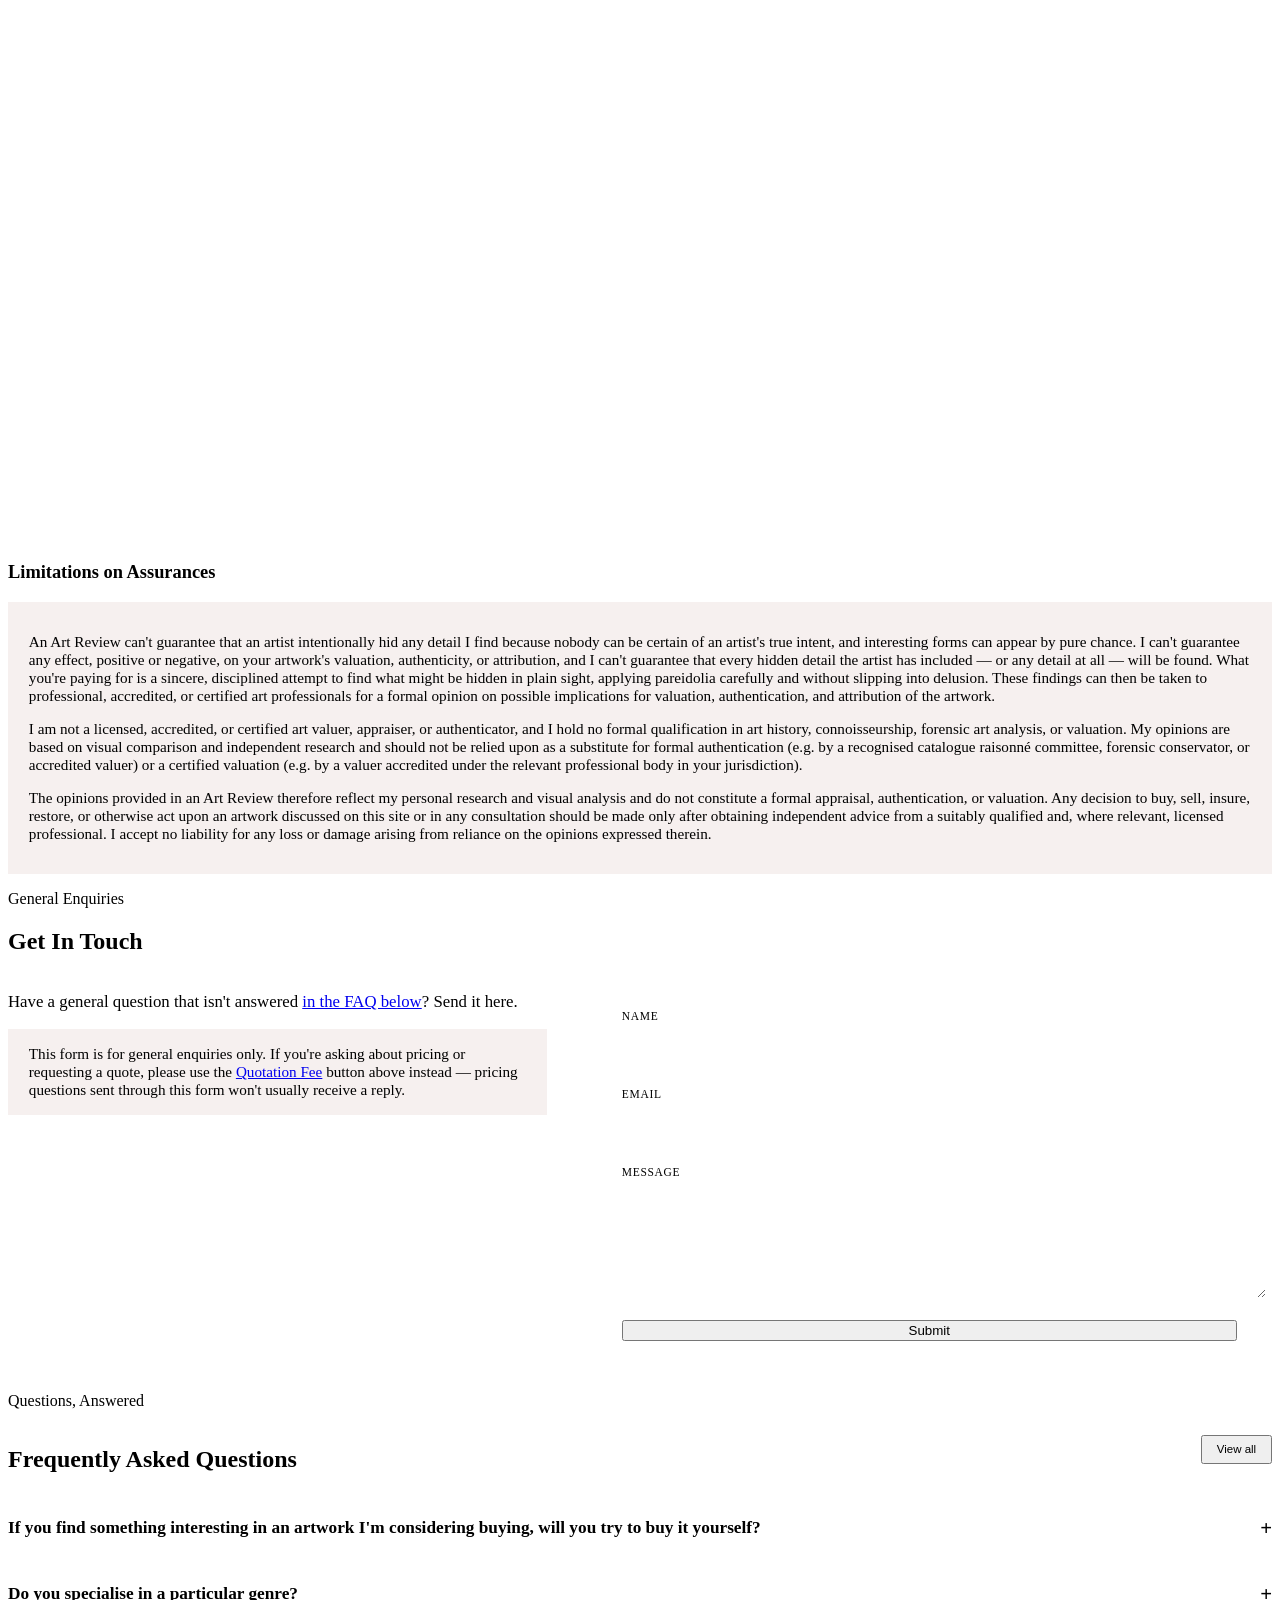
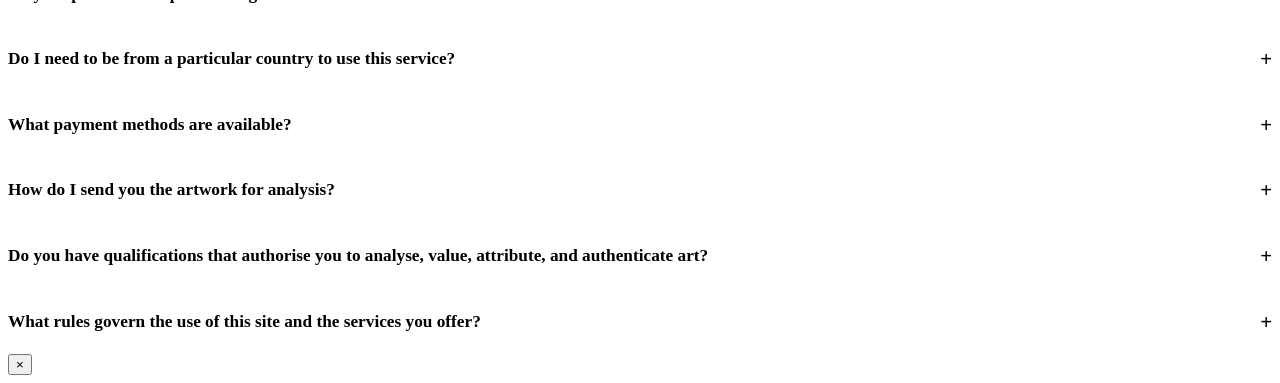
==== commit 405644ad: "Update index.html" ====
--- a/src/index.html
+++ b/src/index.html
@@ -332,7 +332,7 @@
 				</figure>
 			</div>
 
-			<p class="text-columns reveal">These aren't isolated cases. My independent research — which draws on art history, science, and religious symbolism — has catalogued many such details across famous paintings, often significant to the work's subject matter. <strong>Details like these have the potential to shift how a piece is valued</strong>, and could occasionally offer clues toward authorship or authentication.</p>
+			<p class="text-columns reveal">These aren't isolated cases. My independent research — which draws on art history, science, and religious symbolism — has catalogued many such details across famous paintings, often significant to the work's subject matter. <strong>I think details like these have the potential to shift how a piece is valued</strong>, and could occasionally offer clues toward authorship or authentication.</p>
 
 			<p class="text-columns reveal">Take the horse-rider hidden in the clouds above: it appears in <i>The Martyrdom of Saint Sebastian</i>, painted by Andrea Mantegna around 1470 and now in Vienna's Kunsthistorisches Museum. Two other versions of the same subject are also attributed to Mantegna — one in the Louvre, one in Venice's Ca' d'Oro.</p>
 
@@ -401,7 +401,7 @@
 			<p class="eyebrow reveal">The Art Review</p>
 			<h2 class="reveal">The Art Review: How It Works, What It Costs</h2>
 			<p class="question-line reveal">What is hiding in that artwork you own or plan to buy?</p>
-			<p class="text-columns reveal">Hidden details can have a material effect on how a piece of art is valued. In some cases they even provide evidence toward a work's authenticity or its attribution to a specific artist — evidence that can occasionally be decisive. <span class="mark">Having exclusive knowledge about an artwork gives you an advantage</span>: in negotiating a price, in deciding whether to buy at all, or in making the case for a higher valuation down the line.</p>
+			<p class="text-columns reveal">I suspect hidden details could have a material effect on how a piece of art is valued. I think in some cases they might even provide evidence toward a work's authenticity or its attribution to a specific artist. It wouldn't surprise me if such evidence occasionally turns out to be decisive. <span class="mark">Having exclusive knowledge about an artwork would presumably give you an advantage</span>: in negotiating a price, in deciding whether to buy at all, or in making the case for a higher valuation down the line.</p>
 
 			<h3 class="reveal">How It Works</h3>
 
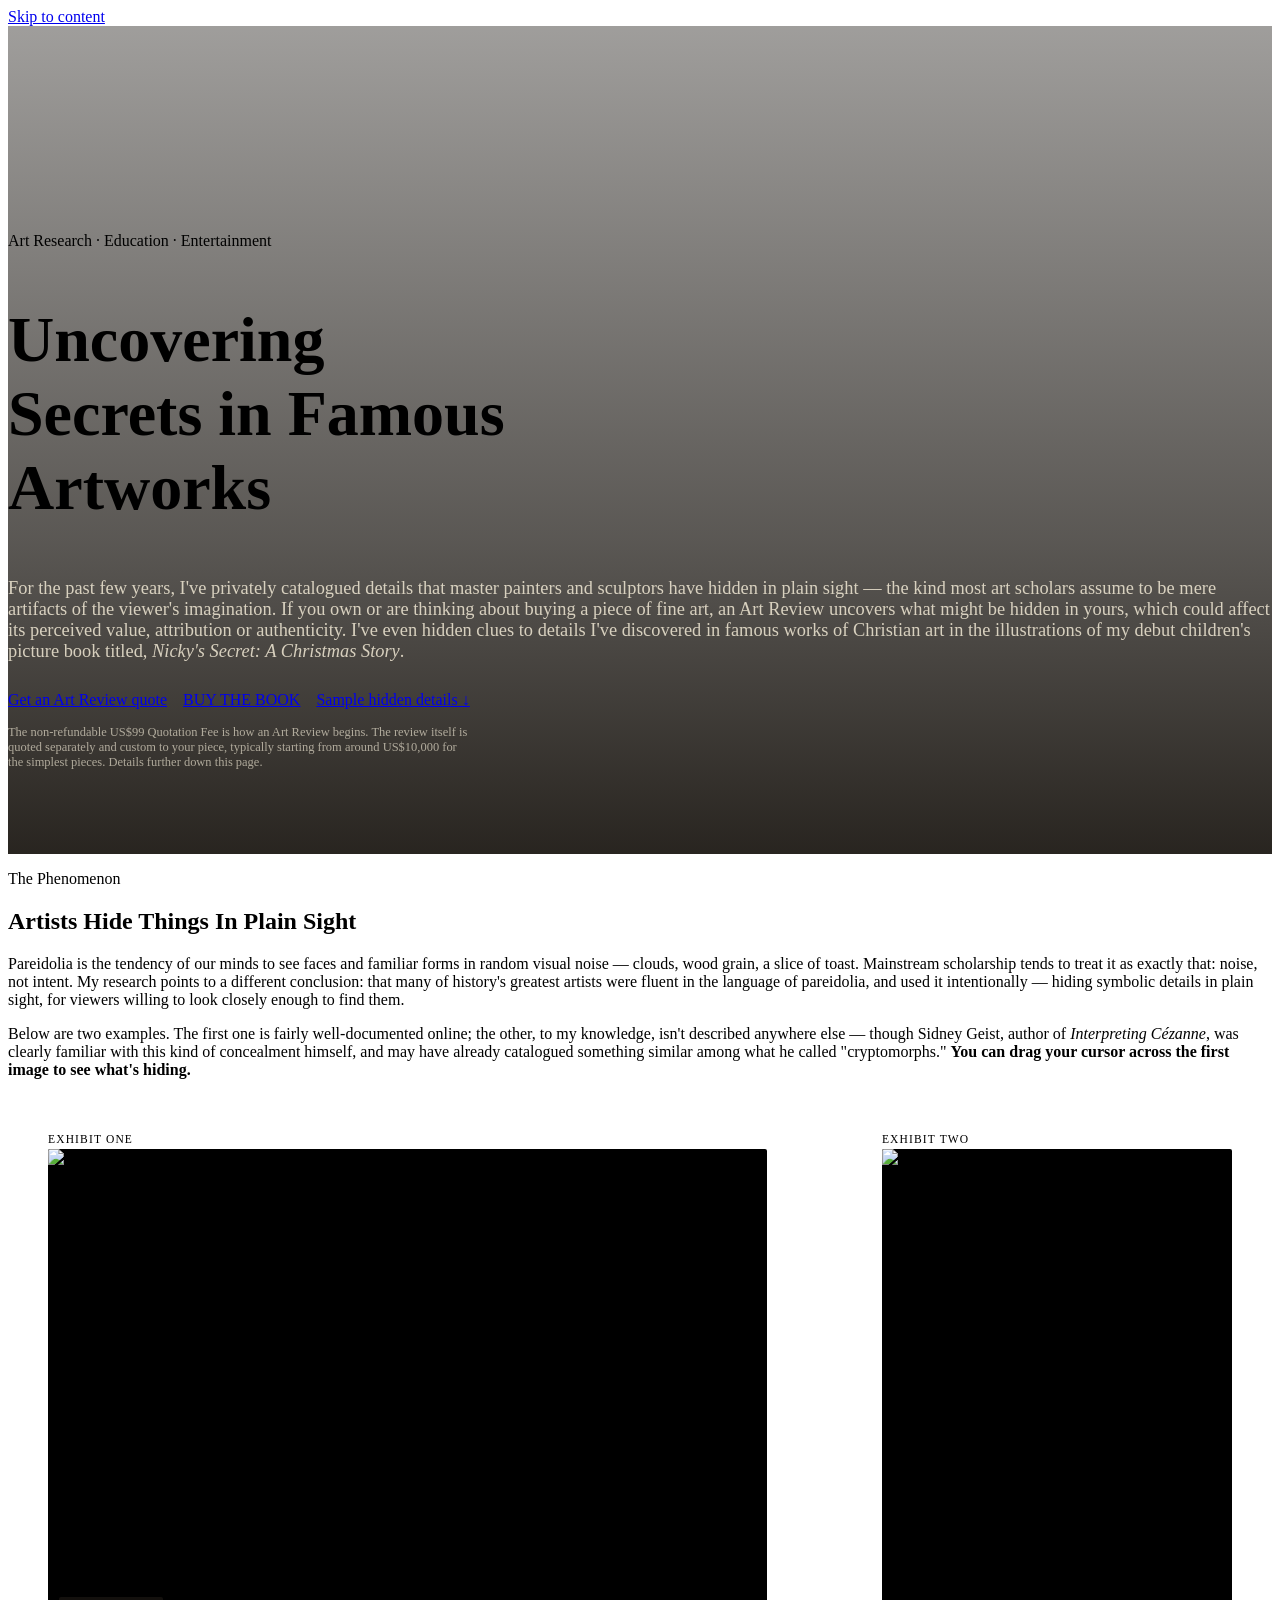
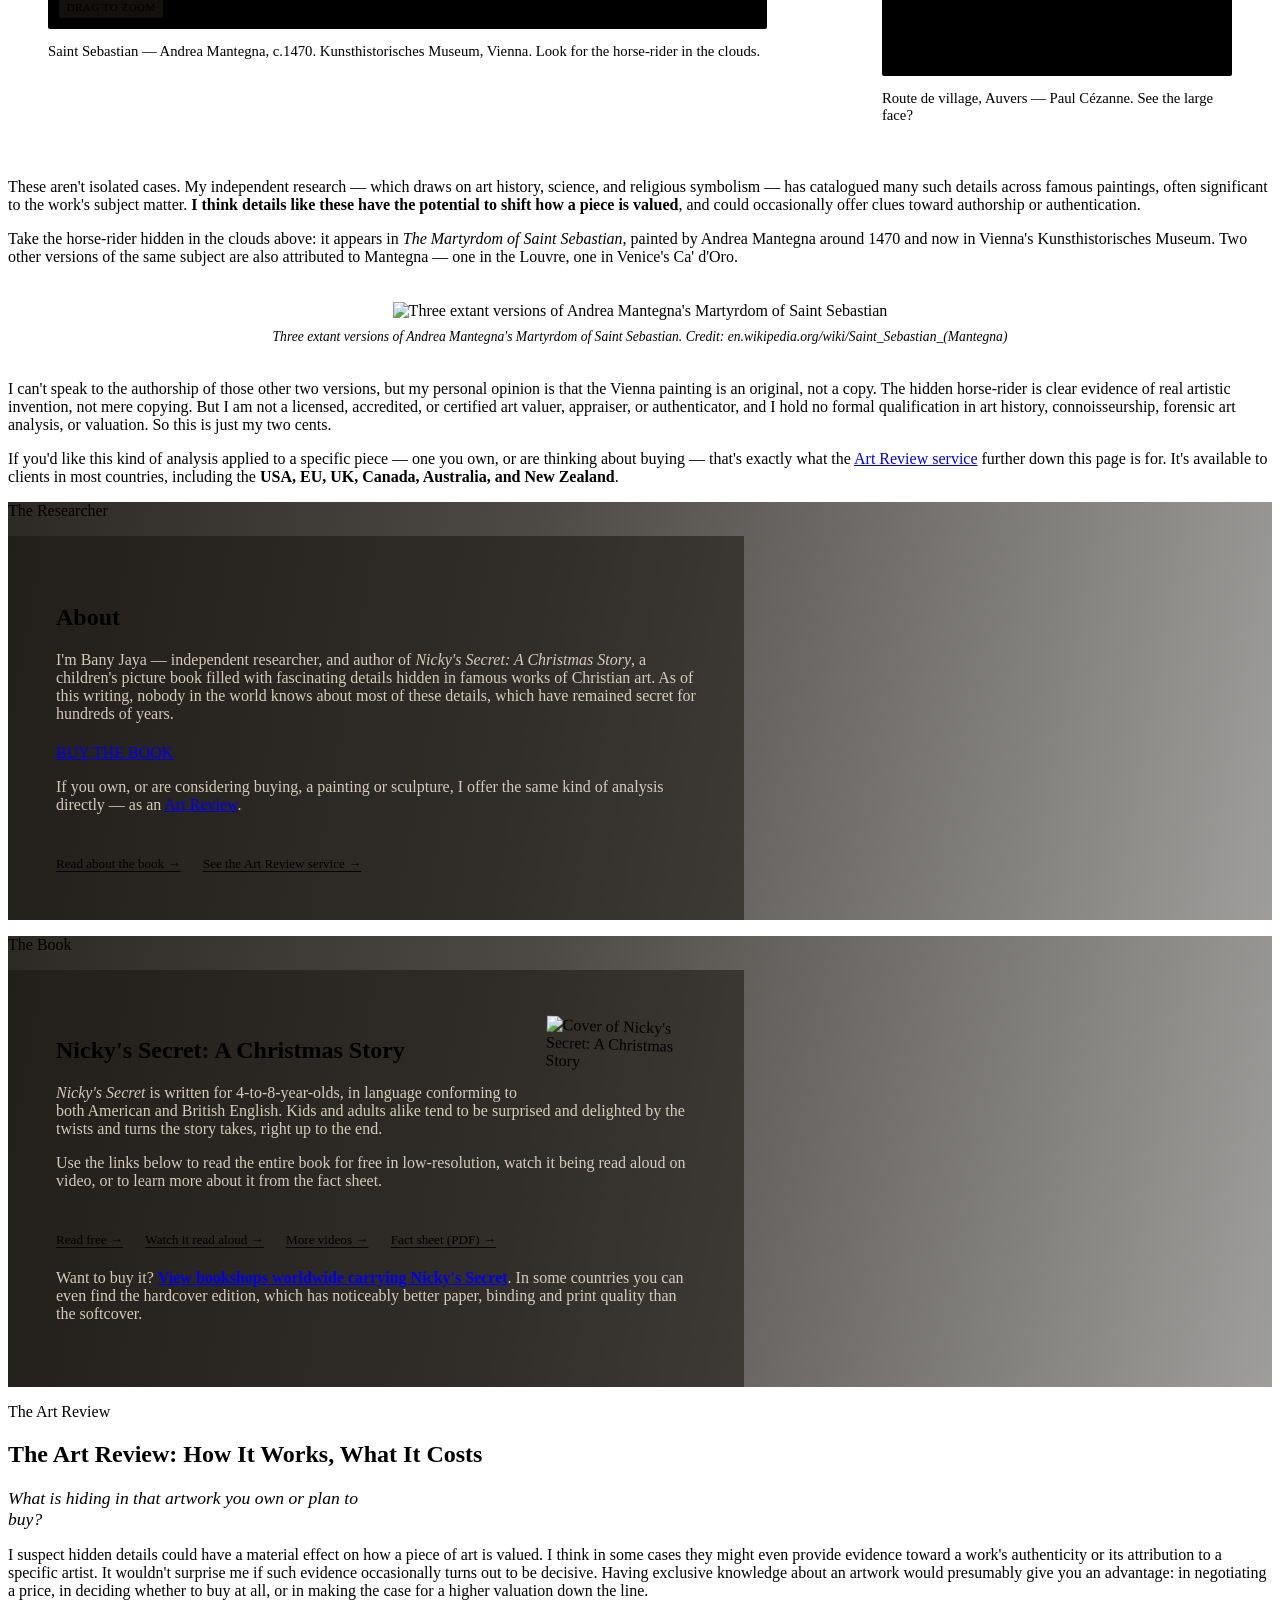
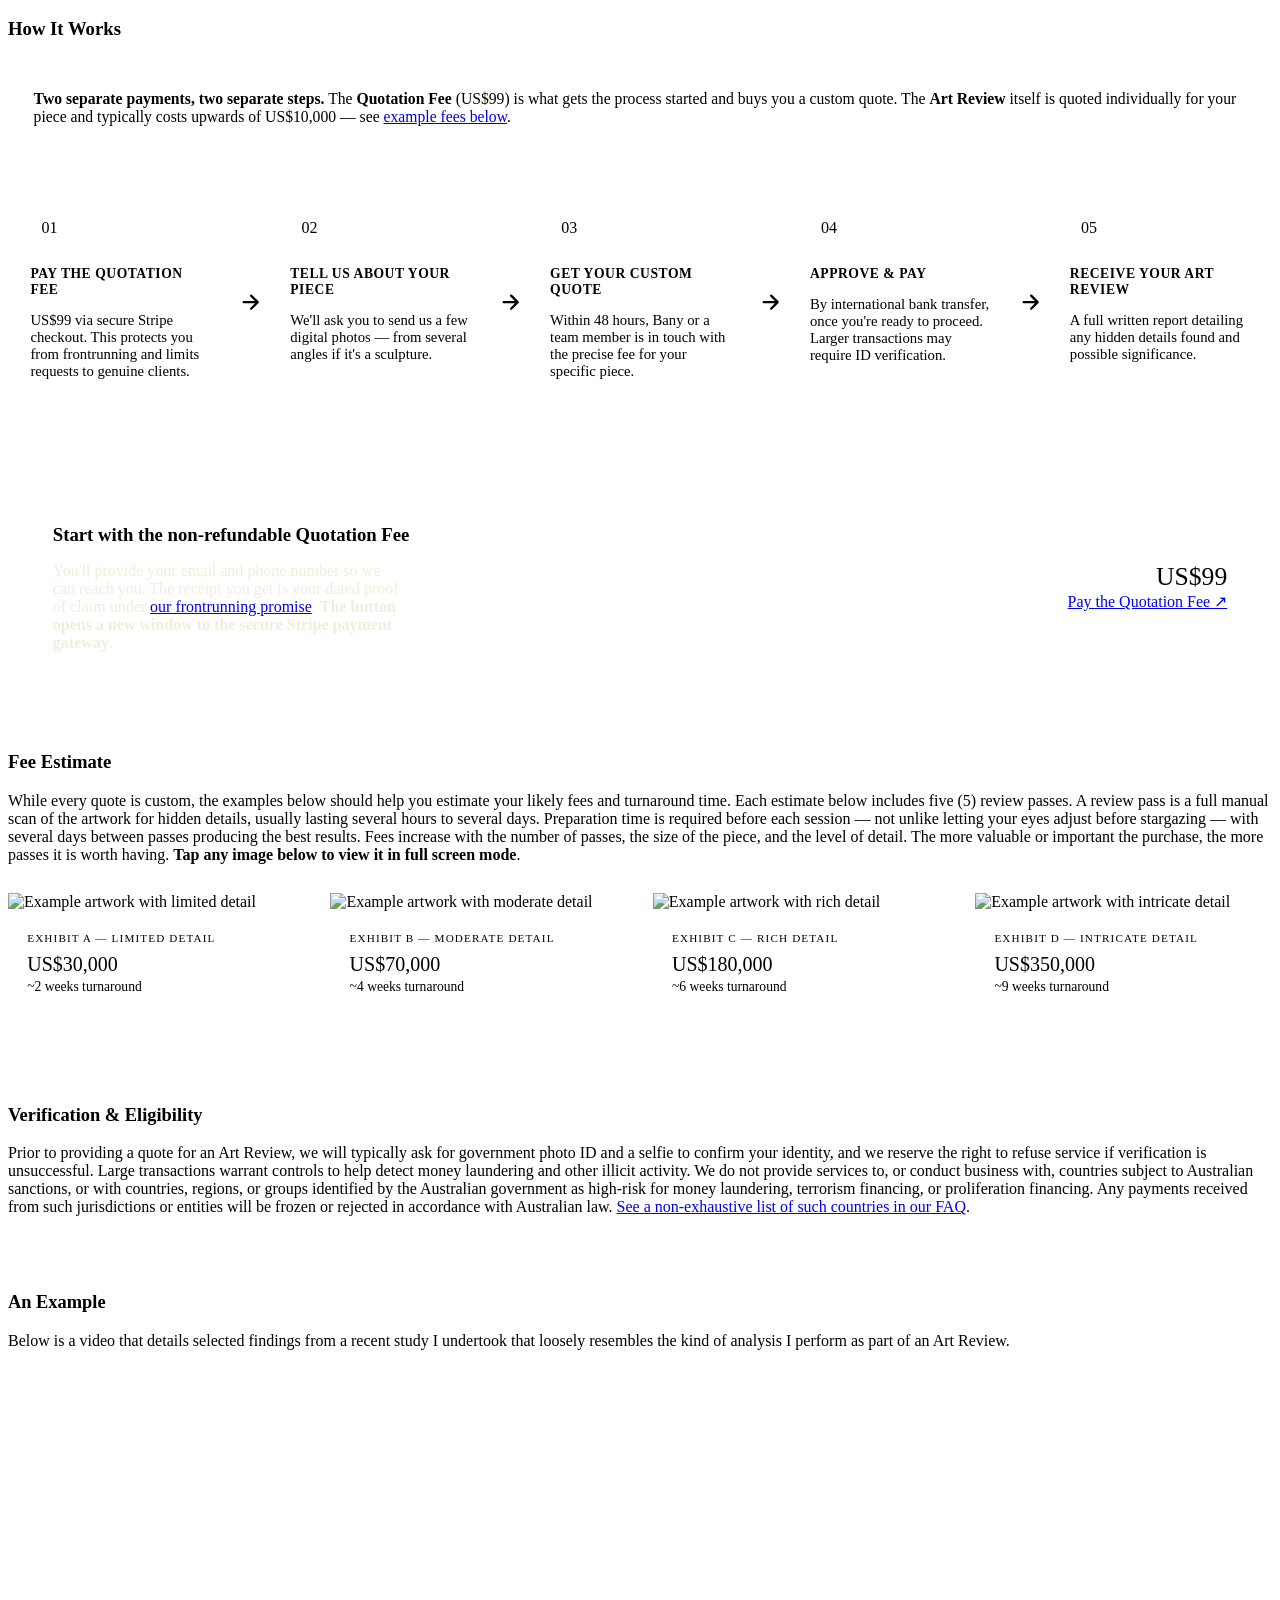
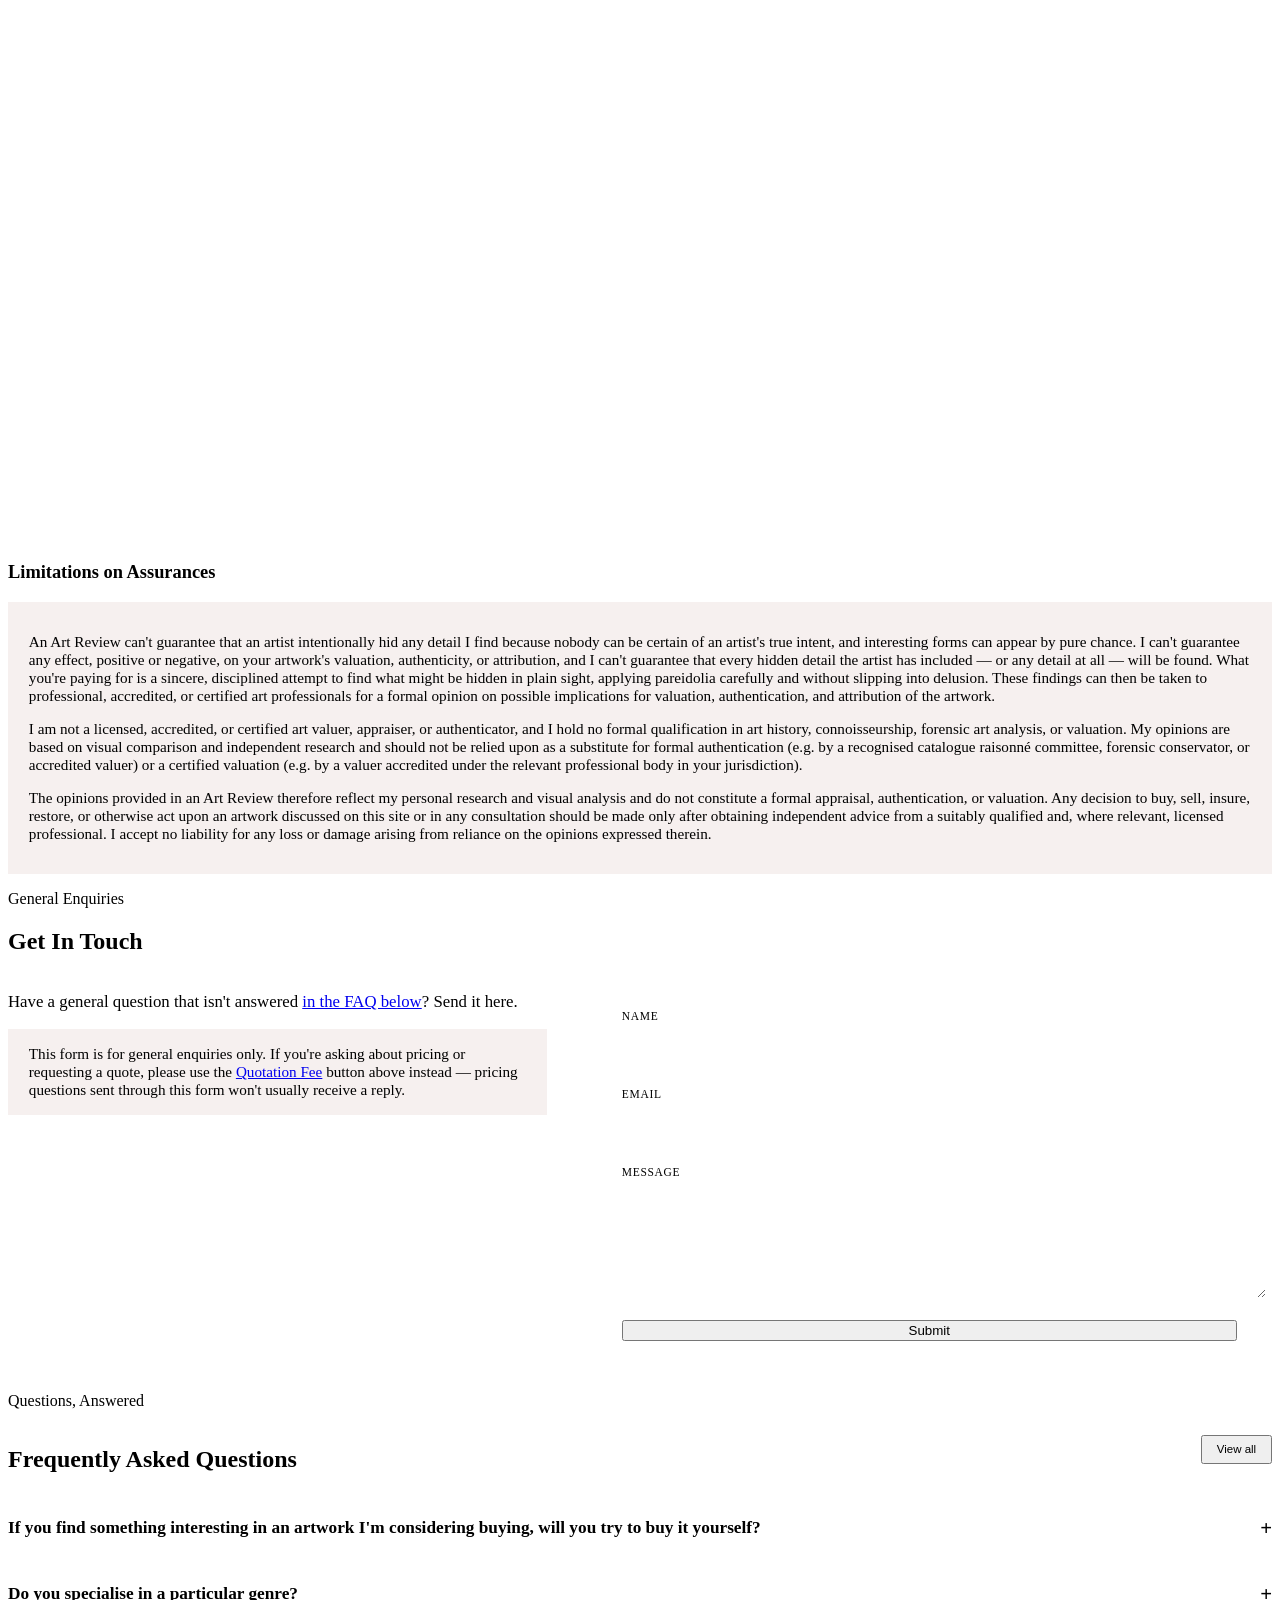
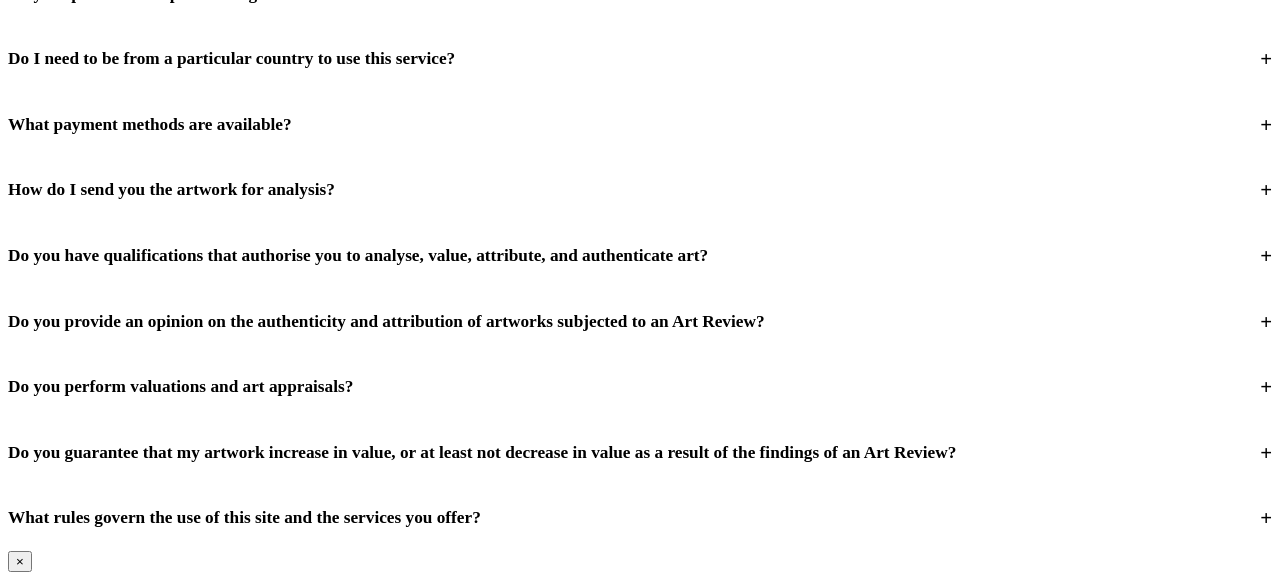
==== commit 8aa9fe3b: "Update index.html" ====
--- a/src/index.html
+++ b/src/index.html
@@ -611,6 +611,24 @@
 					</div>
 				</details>
 				<details class="faq-item">
+					<summary>Do you provide an opinion on the authenticity and attribution of artworks subjected to an Art Review?</summary>
+					<div class="faq-body">
+						<p>No. I do not provide concrete opinions on attribution and authentication because I am not formally qualified, licensed, accredited or certified to do so. What I do instead is to use proprietary analytical methods to surface hidden details in an artwork, and I might flag other works with confirmed attribution to the same artist that contain what I consider to be hidden details. The similarities between the hidden details in such works could form the basis of a case for attribution and authentication. You can then take such information to a qualified, licensed or certified professional to perform formal assessments, such as attributions, authentications or valuations. I do not provide any absolute guarantees of authenticity or concrete attribution. I only provide the technical research services that have the potential to inform such processes.</p>
+					</div>
+				</details>
+				<details class="faq-item">
+					<summary>Do you perform valuations and art appraisals?</summary>
+					<div class="faq-body">
+						<p>No I do not. I only perform the technical research service of uncovering possible hidden details, and these could have an effect on the amount of interest in - and thus possibly demand for - a piece of art. That is how an Art Review could influence valuations. But the valuations and appraisals themselves must be performed by other qualified, licensed, accredited or certified art professionals.</p>
+					</div>
+				</details>
+				<details class="faq-item">
+					<summary>Do you guarantee that my artwork increase in value, or at least not decrease in value as a result of the findings of an Art Review?</summary>
+					<div class="faq-body">
+						<p>No. I offer no guarantees or assurances in regards to the effects of an Art Review on the valuations of any artwork.</p>
+					</div>
+				</details>
+				<details class="faq-item">
 					<summary>What rules govern the use of this site and the services you offer?</summary>
 					<div class="faq-body">
 						<p>Use of this site is subject to our <a href="terms.html">Website Terms of Use</a>. Collection and use of personal information is subject to our <a href="privacy.html">Privacy Policy</a>.</p>
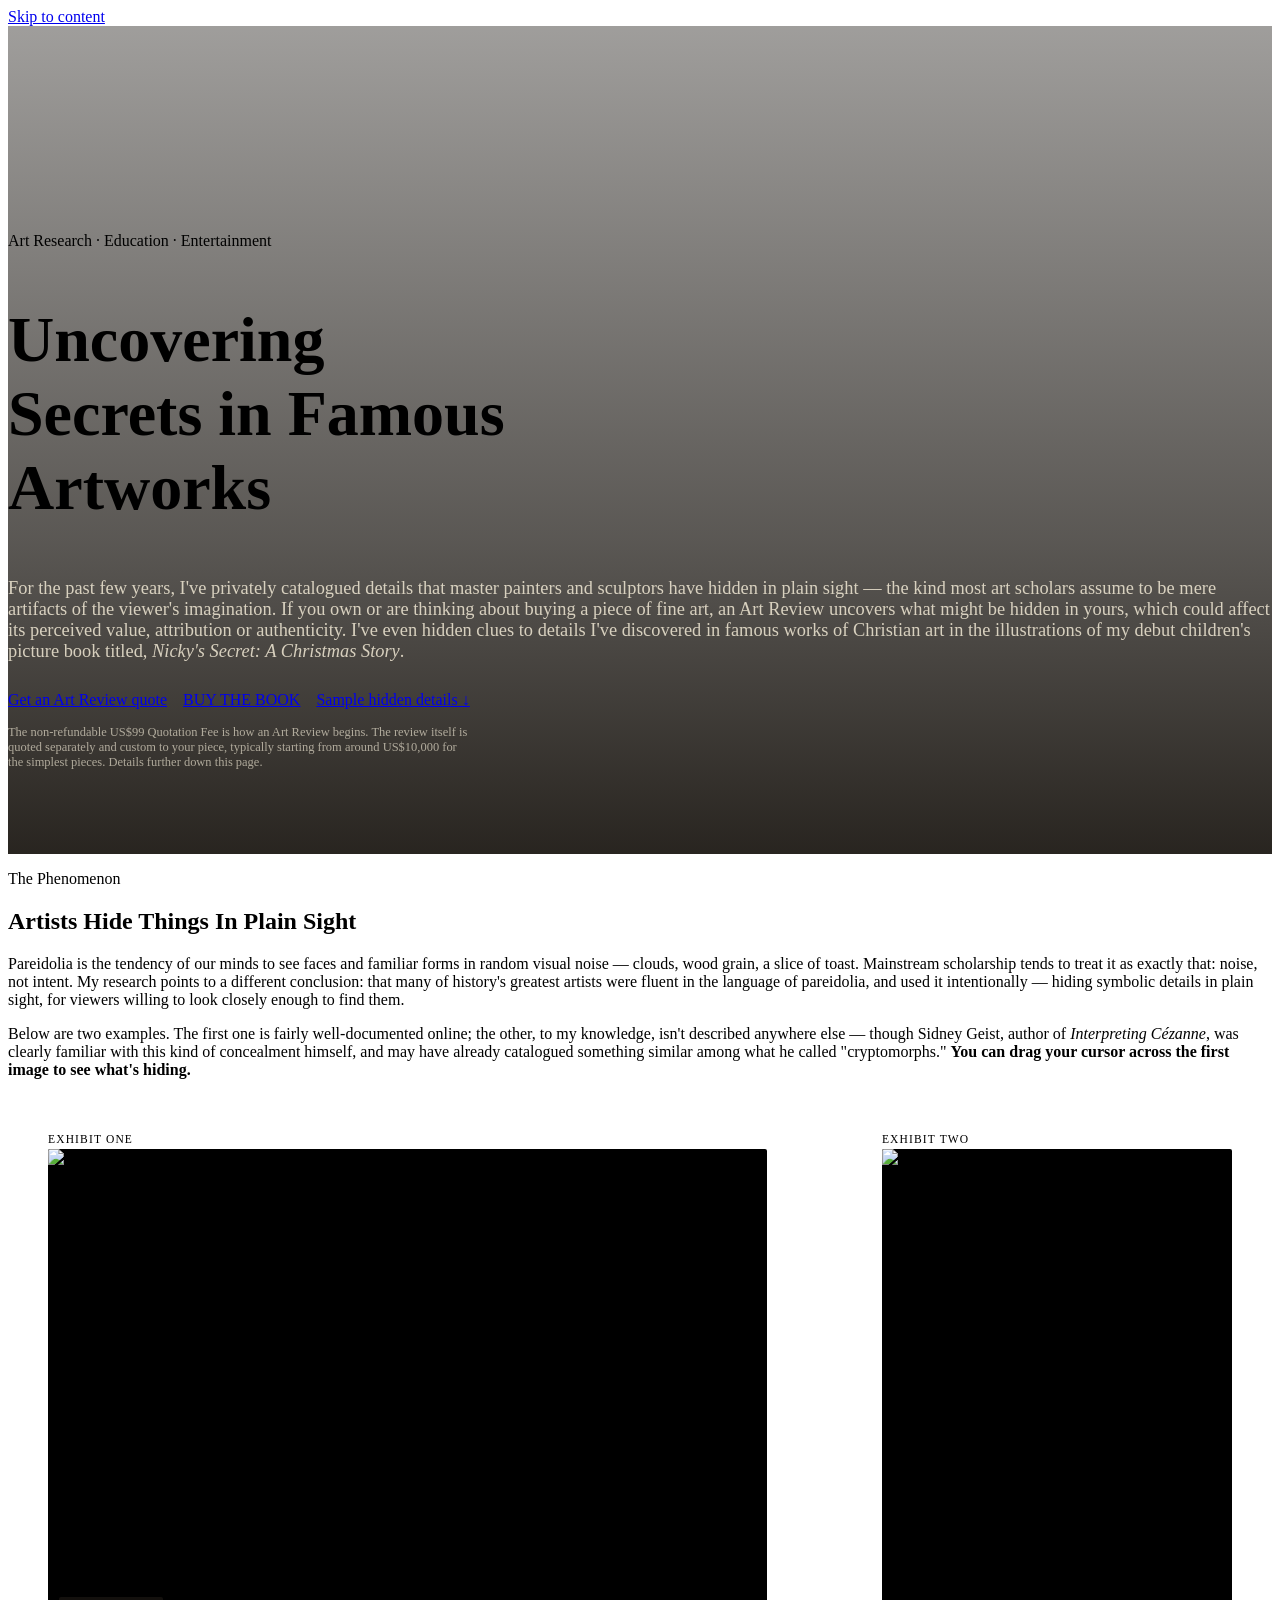
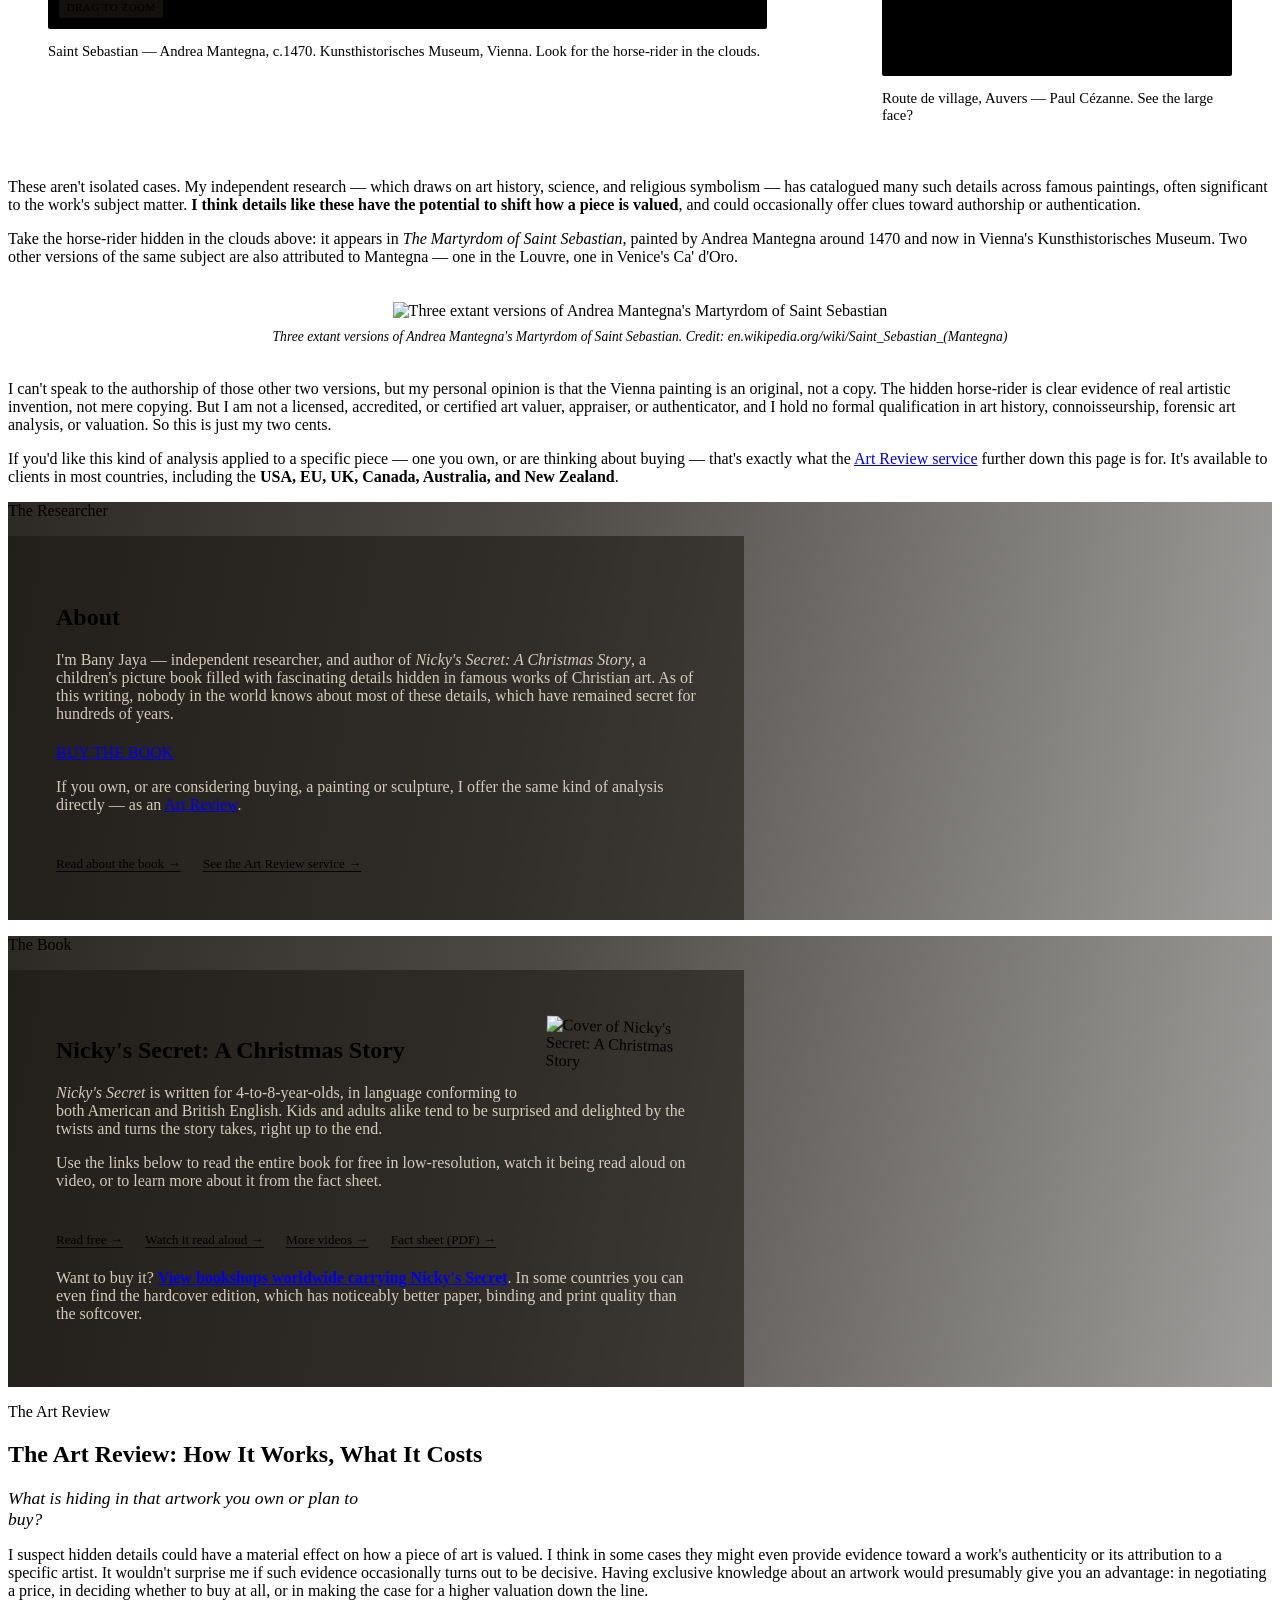
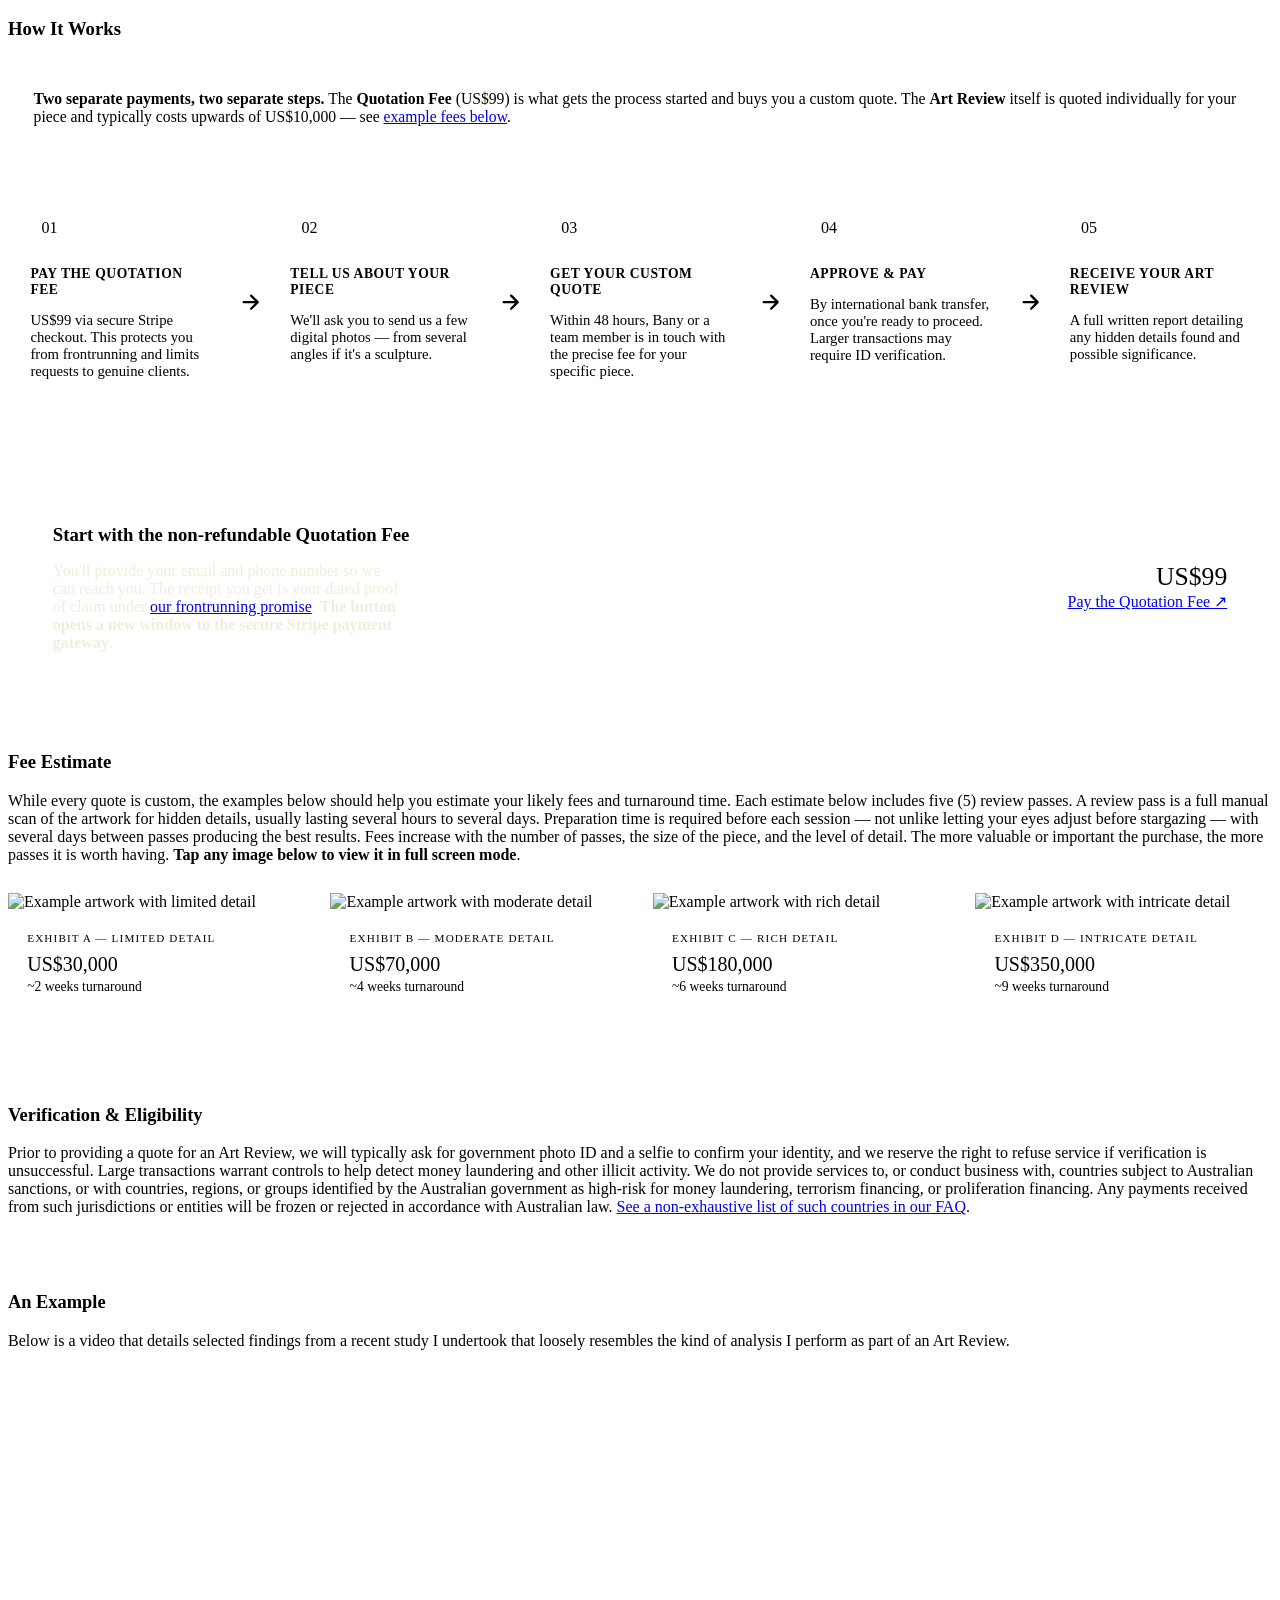
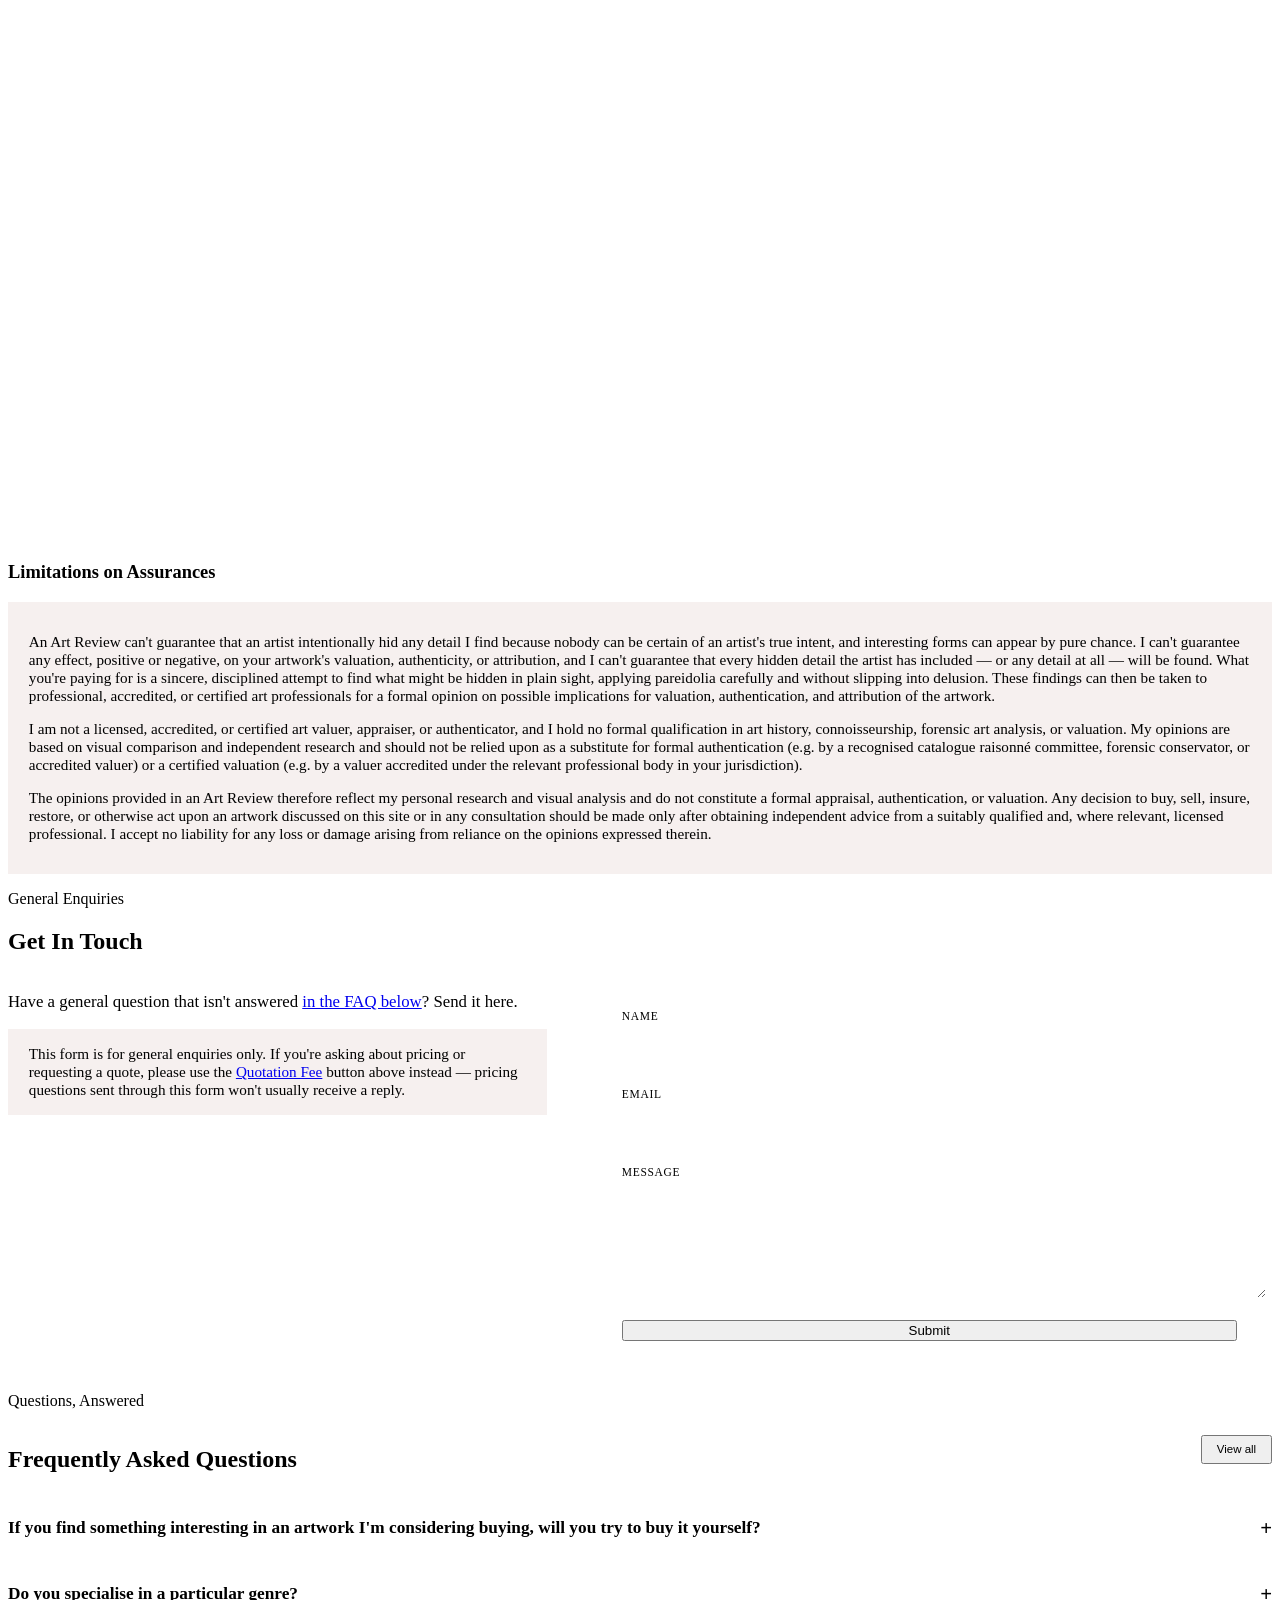
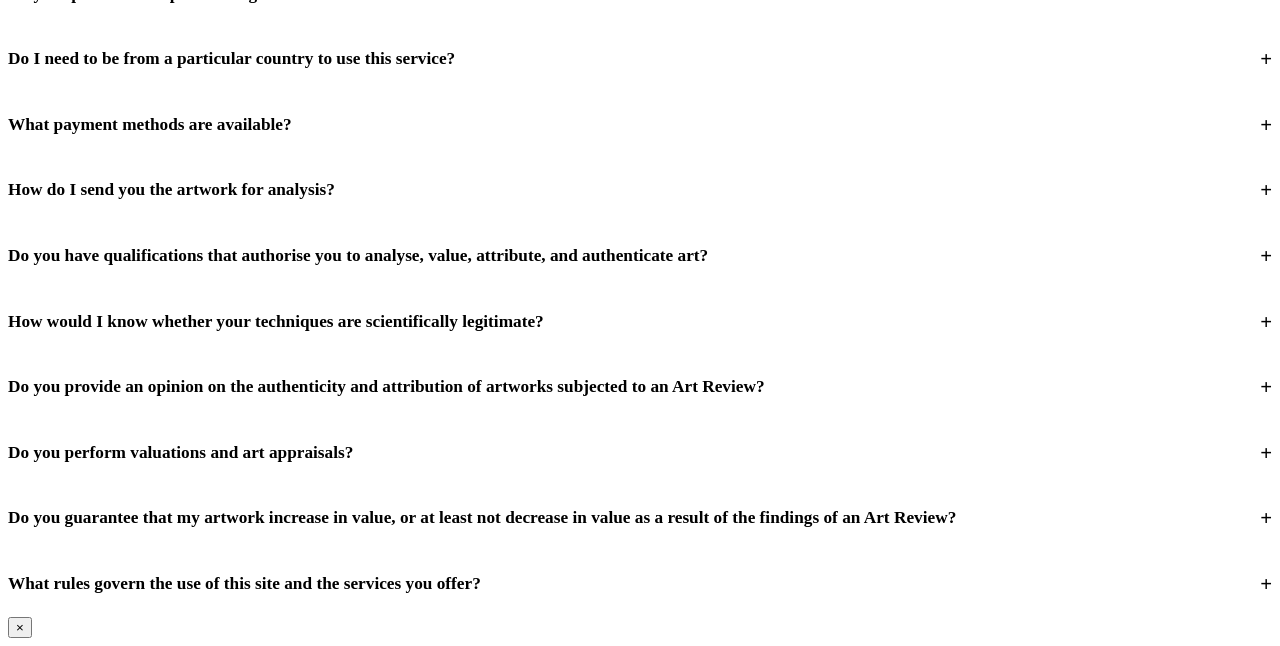
==== commit 0567e347: "Update index.html" ====
--- a/src/index.html
+++ b/src/index.html
@@ -611,6 +611,12 @@
 					</div>
 				</details>
 				<details class="faq-item">
+					<summary>How would I know whether your techniques are scientifically legitimate?</summary>
+					<div class="faq-body">
+						<p>If legitimacy arises from a consensus of individuals who are recognised as experts within a field, I don’t think you can. The techniques I have developed, and the research I have performed, are not public. They are proprietary. It is my claim that they represent innovation in a field that has traditionally tended to ignore findings borne out of pareidolia. As a result, my methods are not part of the body of recognised, peer-reviewed scientific literature. This means that there are no formal qualifications to train anyone to perform the particular kind of technical research services I am offering. What makes it particularly hard to absorb into the scientific literature is the inherent subjectivity involved when dealing the level of the human perceptual system where pareidolia operates. There is a real possibility that no widespread scientific consensus ever forms around these techniques. Since most people equate a consensus of experts to ‘truth’, you might never get the cheery consensus you require to feel confident that you have the truth. But the scientific method was designed precisely to stand up to even the most unanimous agreement of recognised experts in any field. And the scientific method is ultimately performed by individuals.</p>
+					</div>
+				</details>
+				<details class="faq-item">
 					<summary>Do you provide an opinion on the authenticity and attribution of artworks subjected to an Art Review?</summary>
 					<div class="faq-body">
 						<p>No. I do not provide concrete opinions on attribution and authentication because I am not formally qualified, licensed, accredited or certified to do so. What I do instead is to use proprietary analytical methods to surface hidden details in an artwork, and I might flag other works with confirmed attribution to the same artist that contain what I consider to be hidden details. The similarities between the hidden details in such works could form the basis of a case for attribution and authentication. You can then take such information to a qualified, licensed or certified professional to perform formal assessments, such as attributions, authentications or valuations. I do not provide any absolute guarantees of authenticity or concrete attribution. I only provide the technical research services that have the potential to inform such processes.</p>
